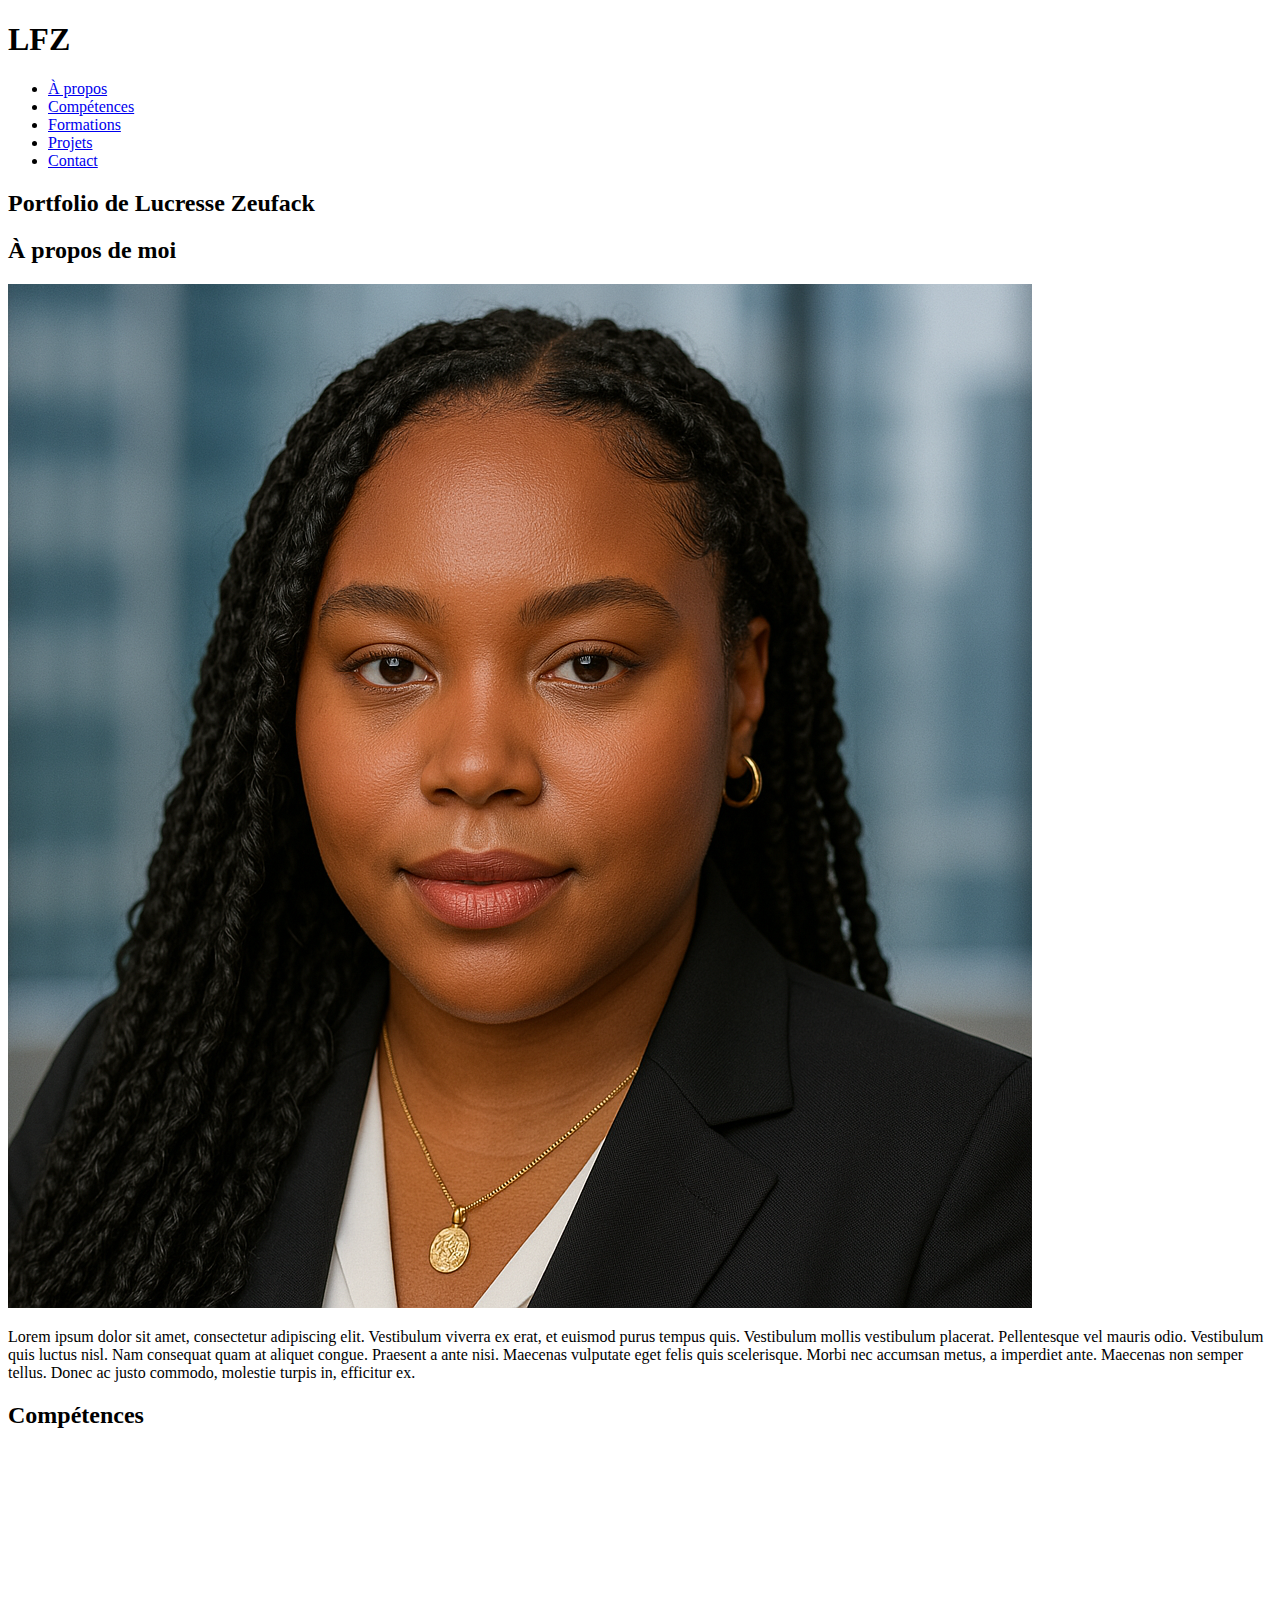
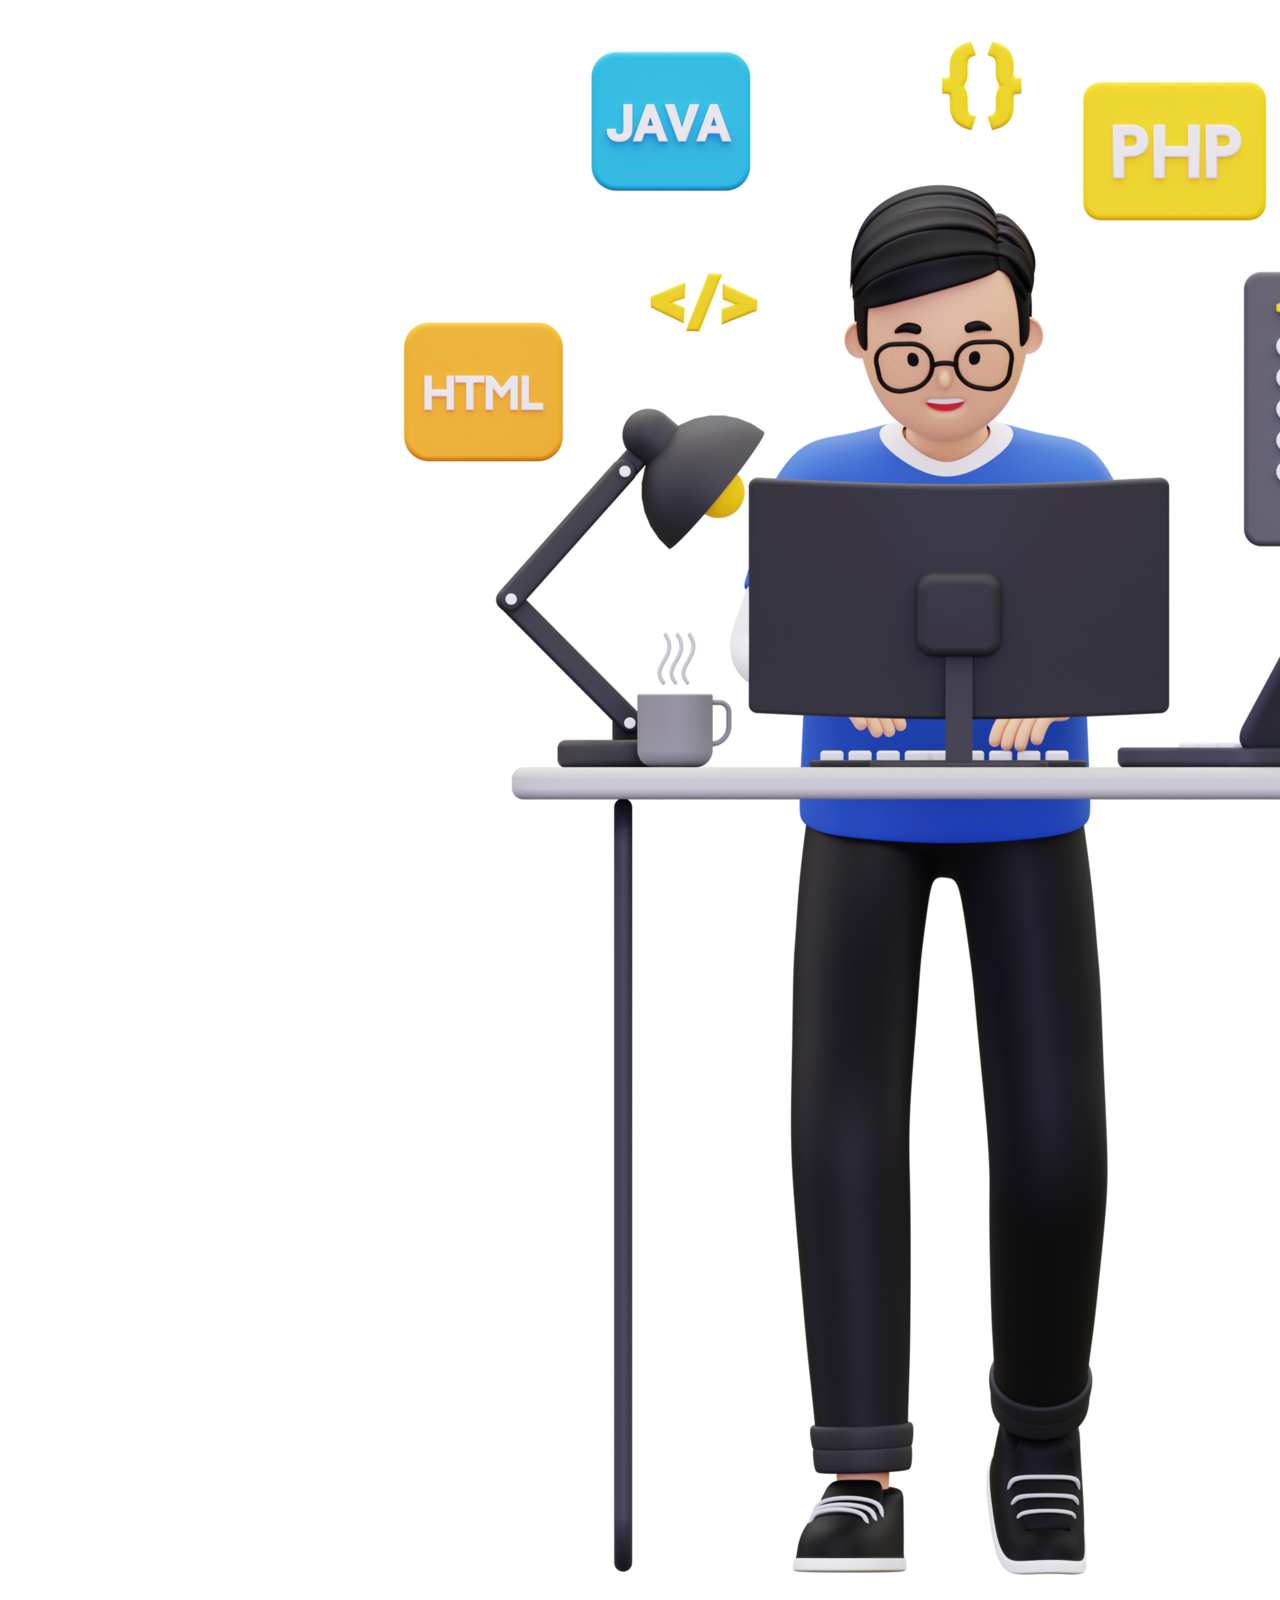
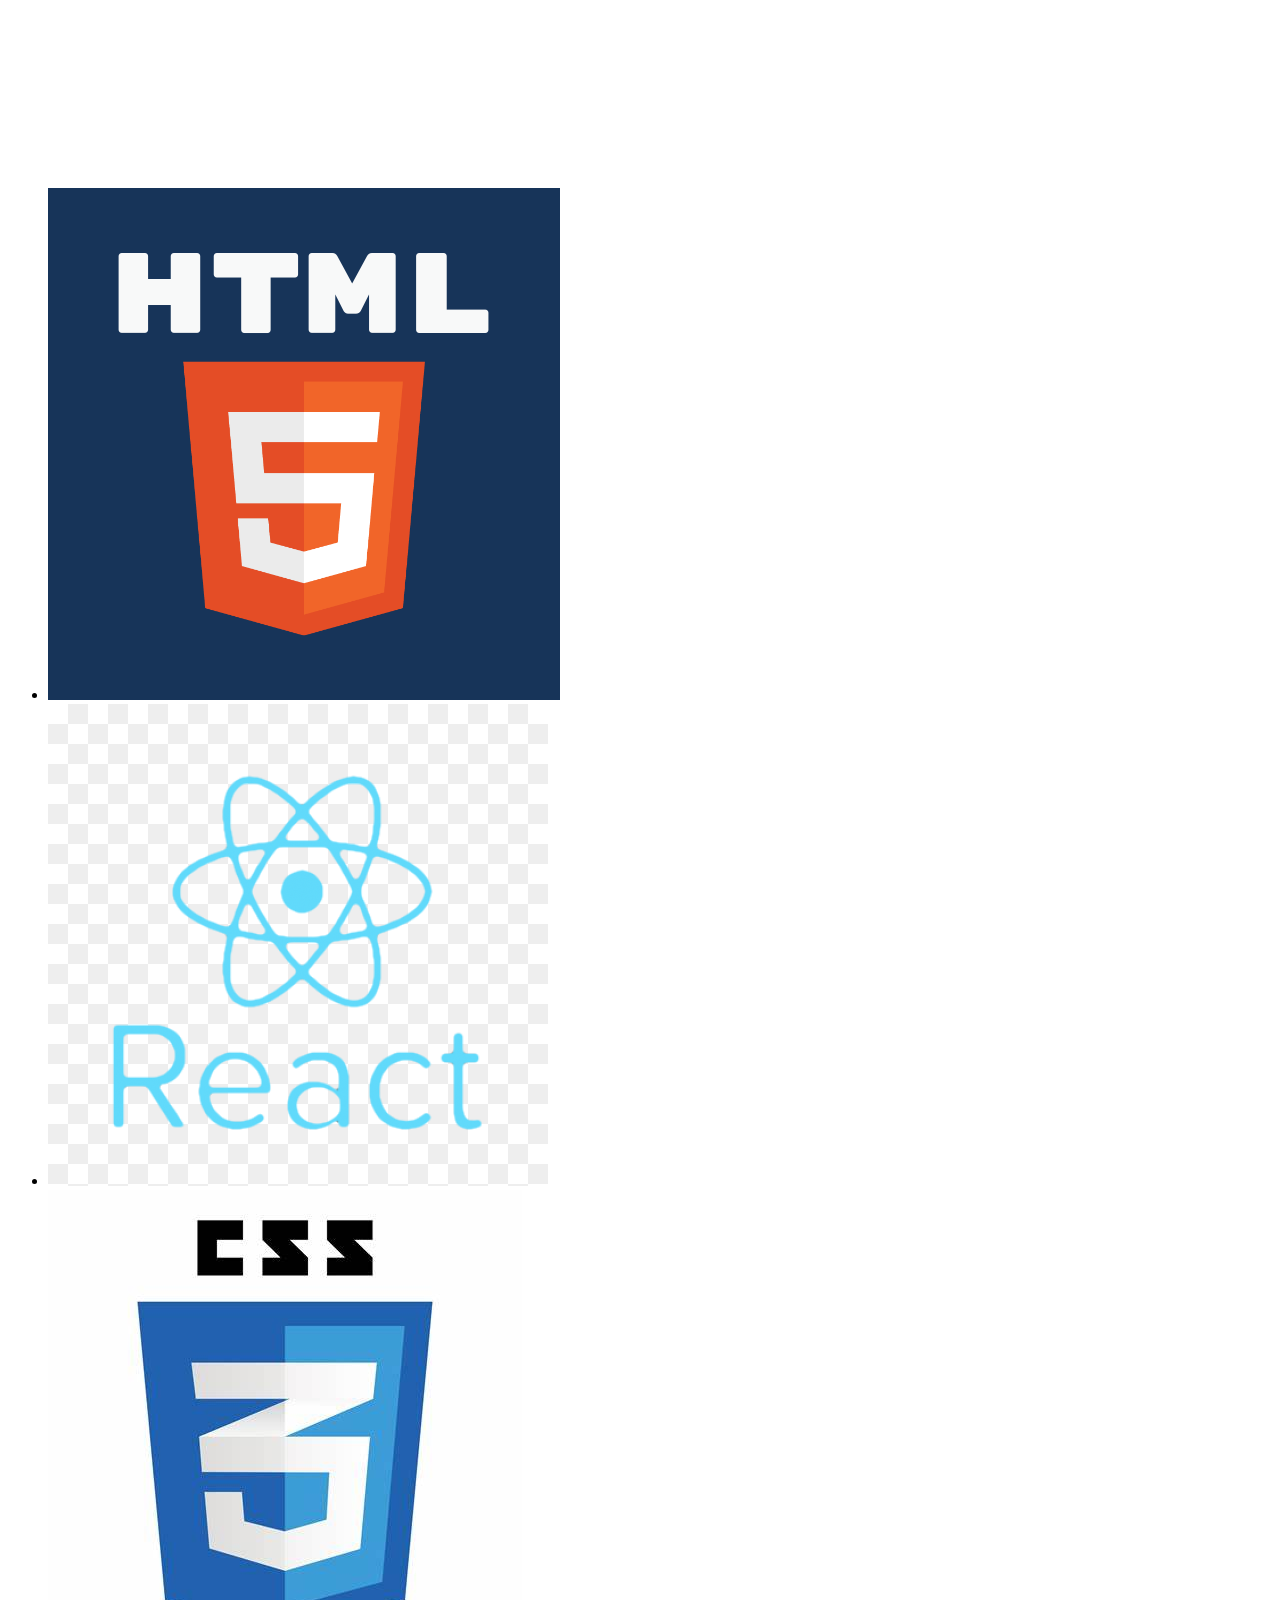
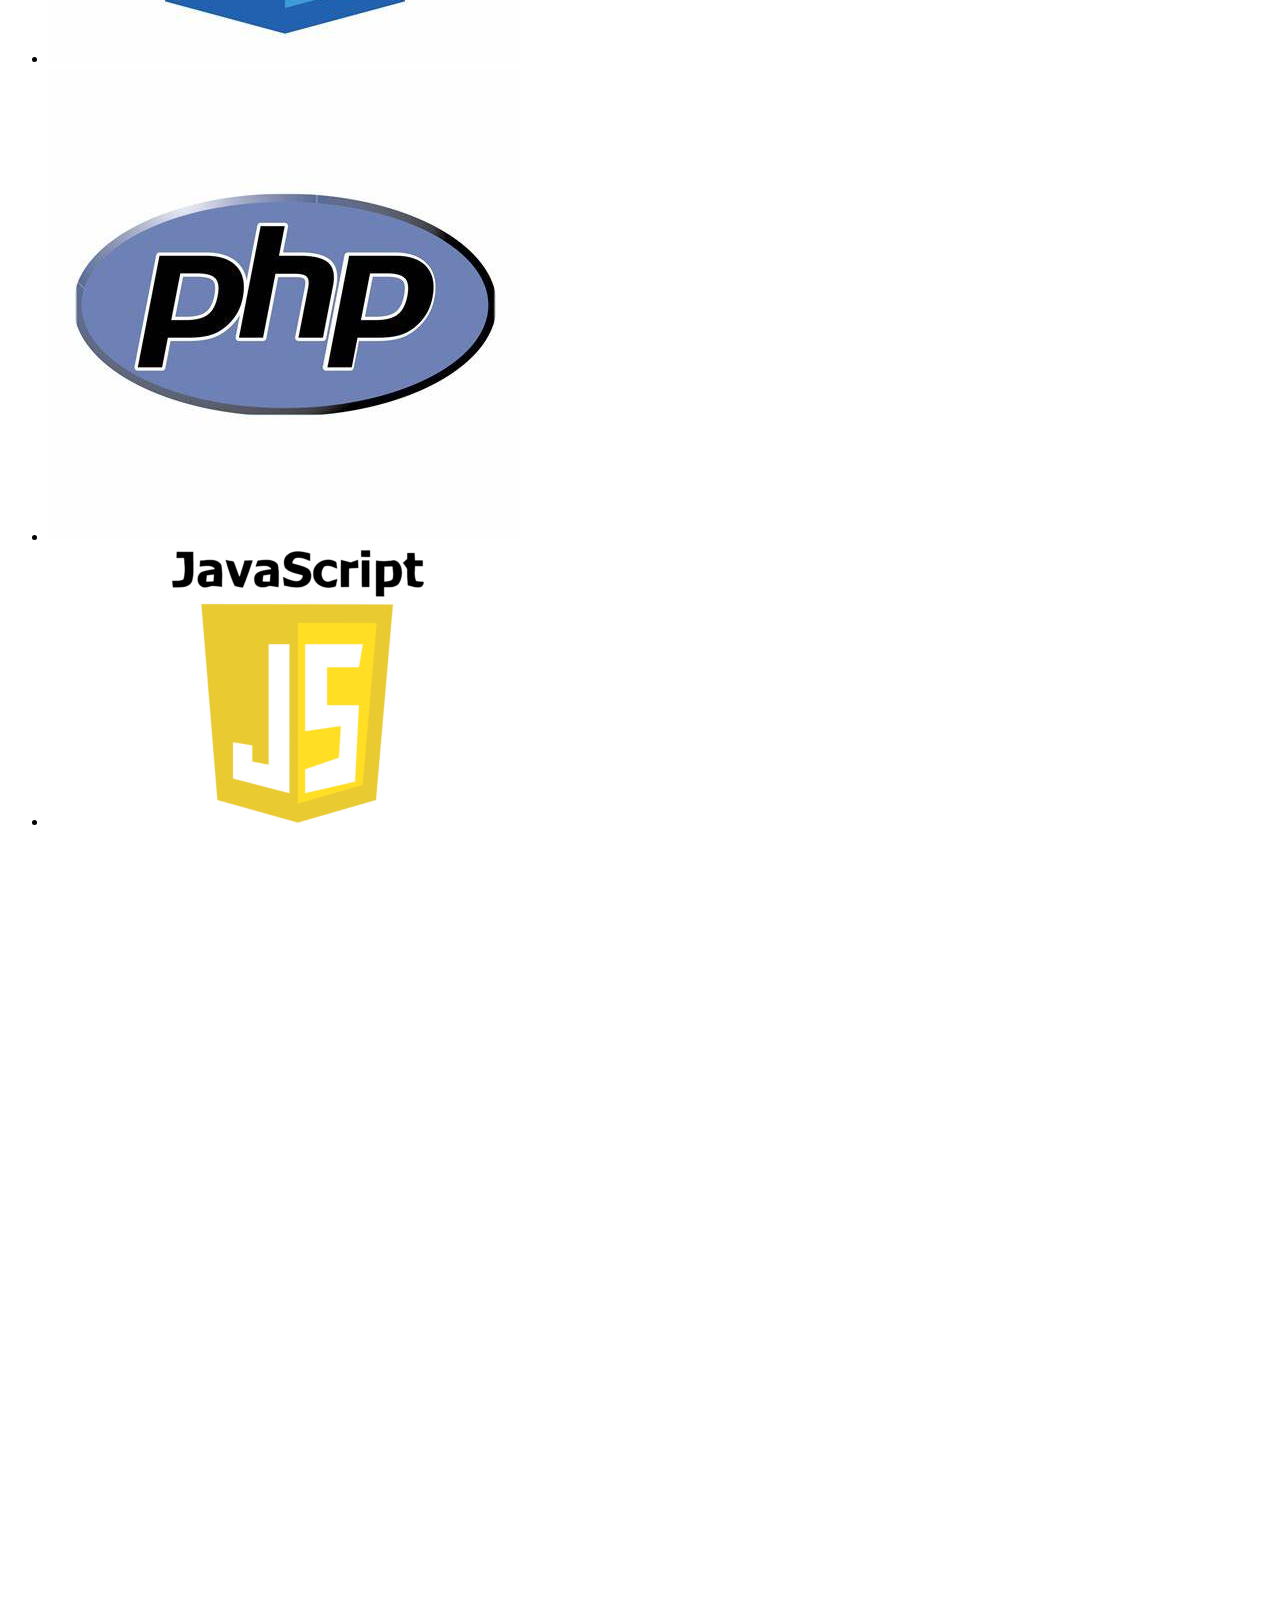
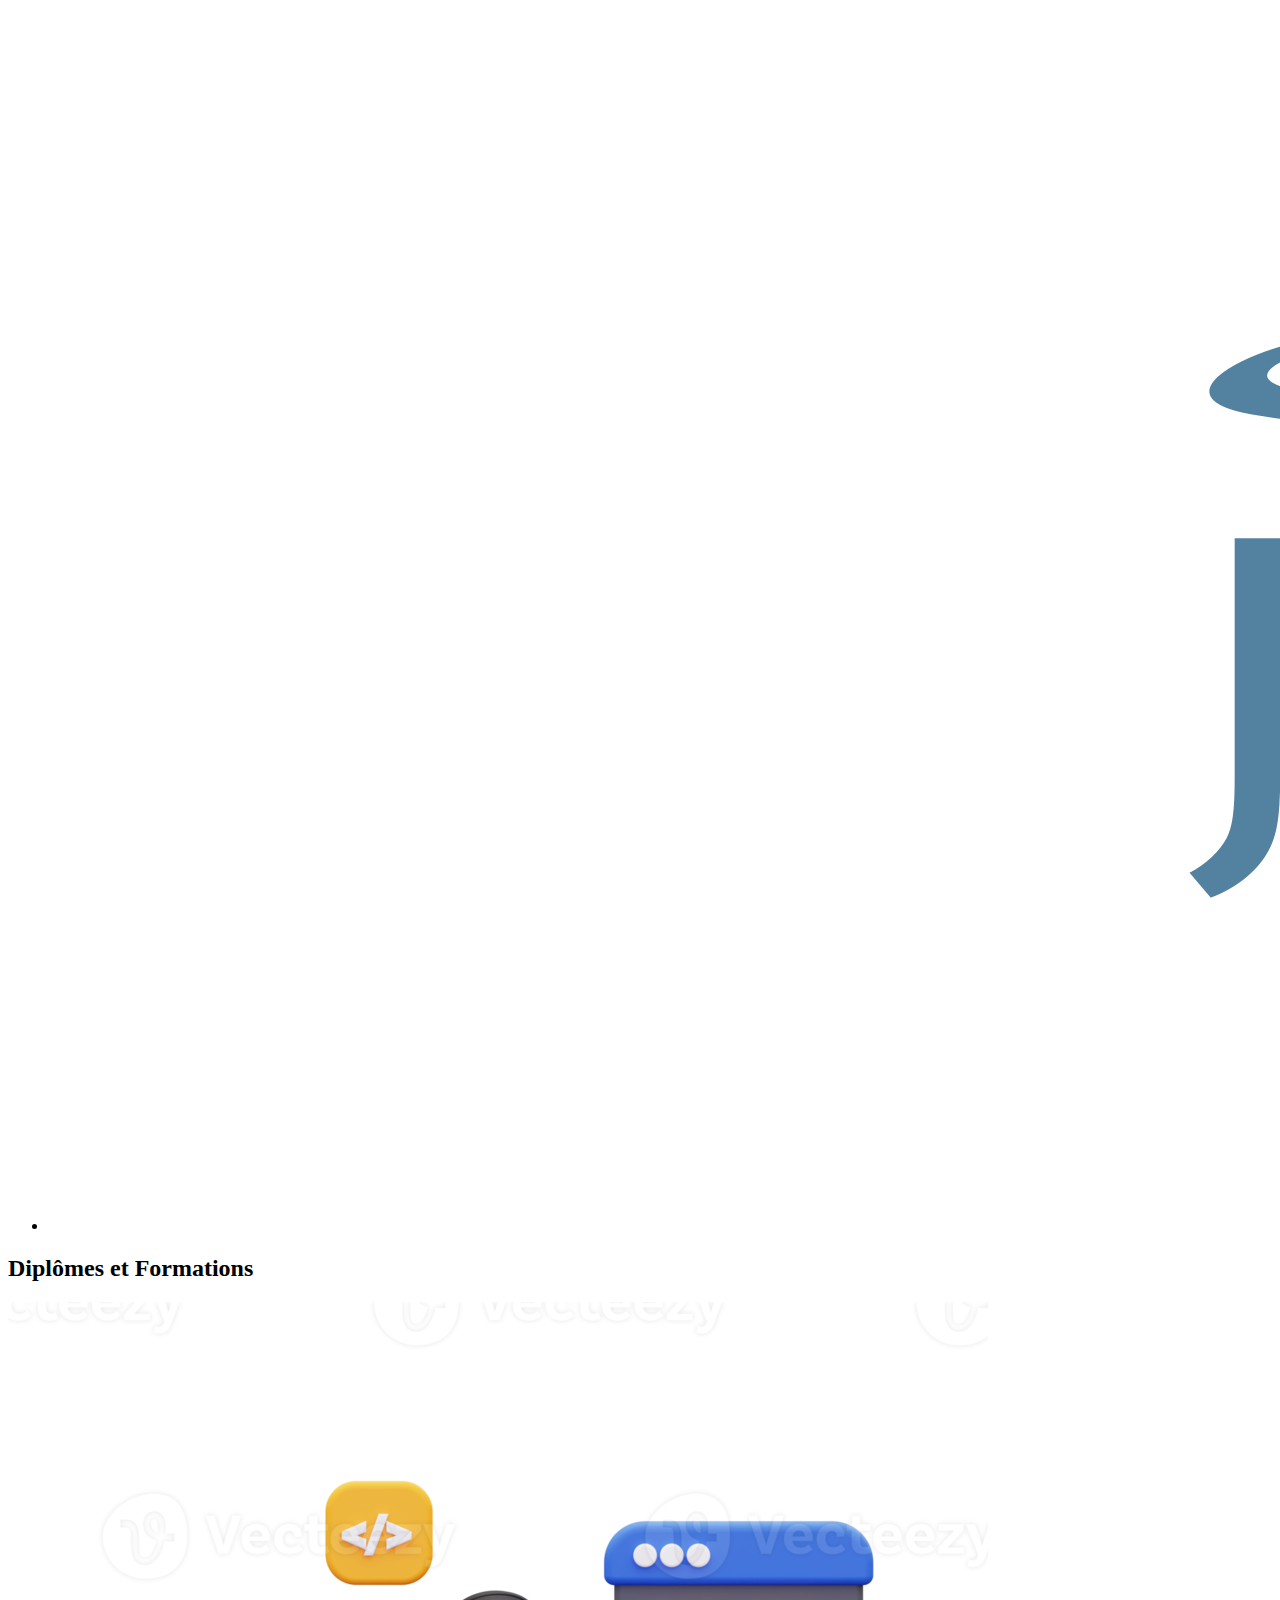
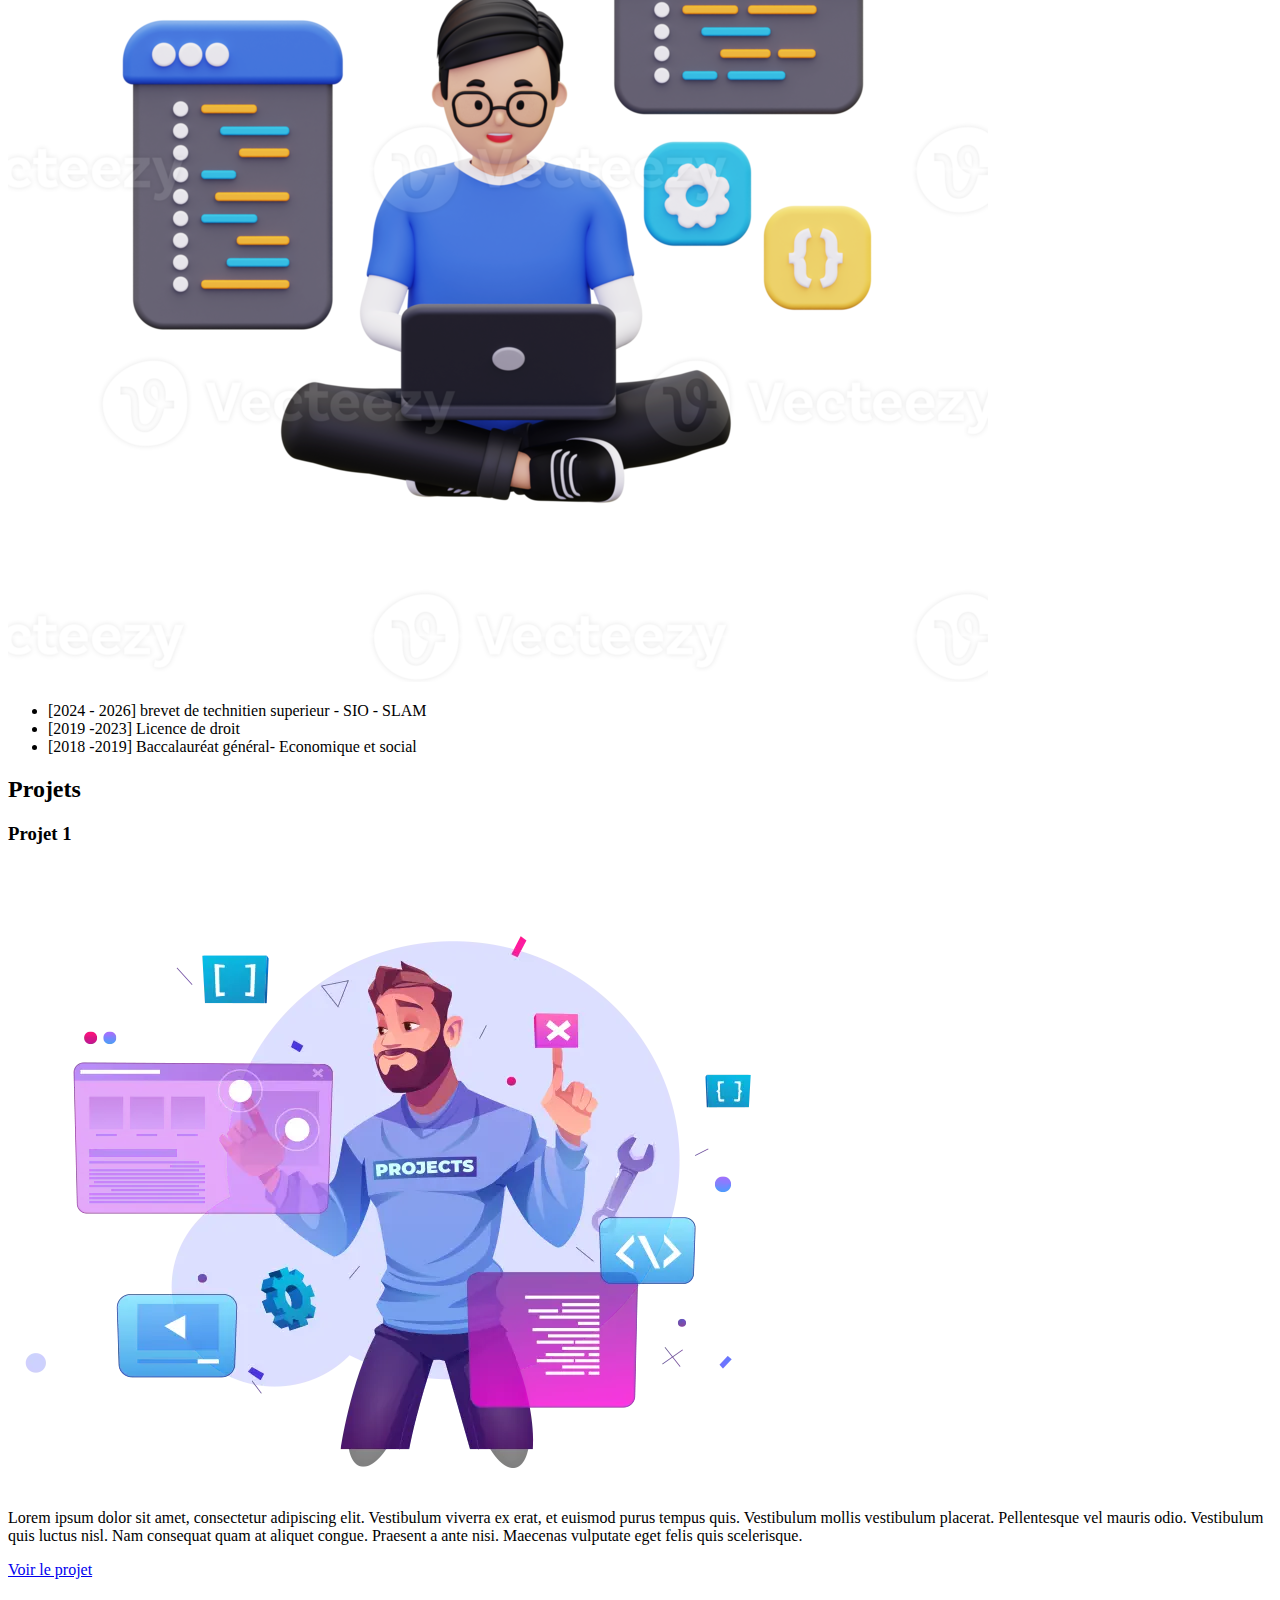
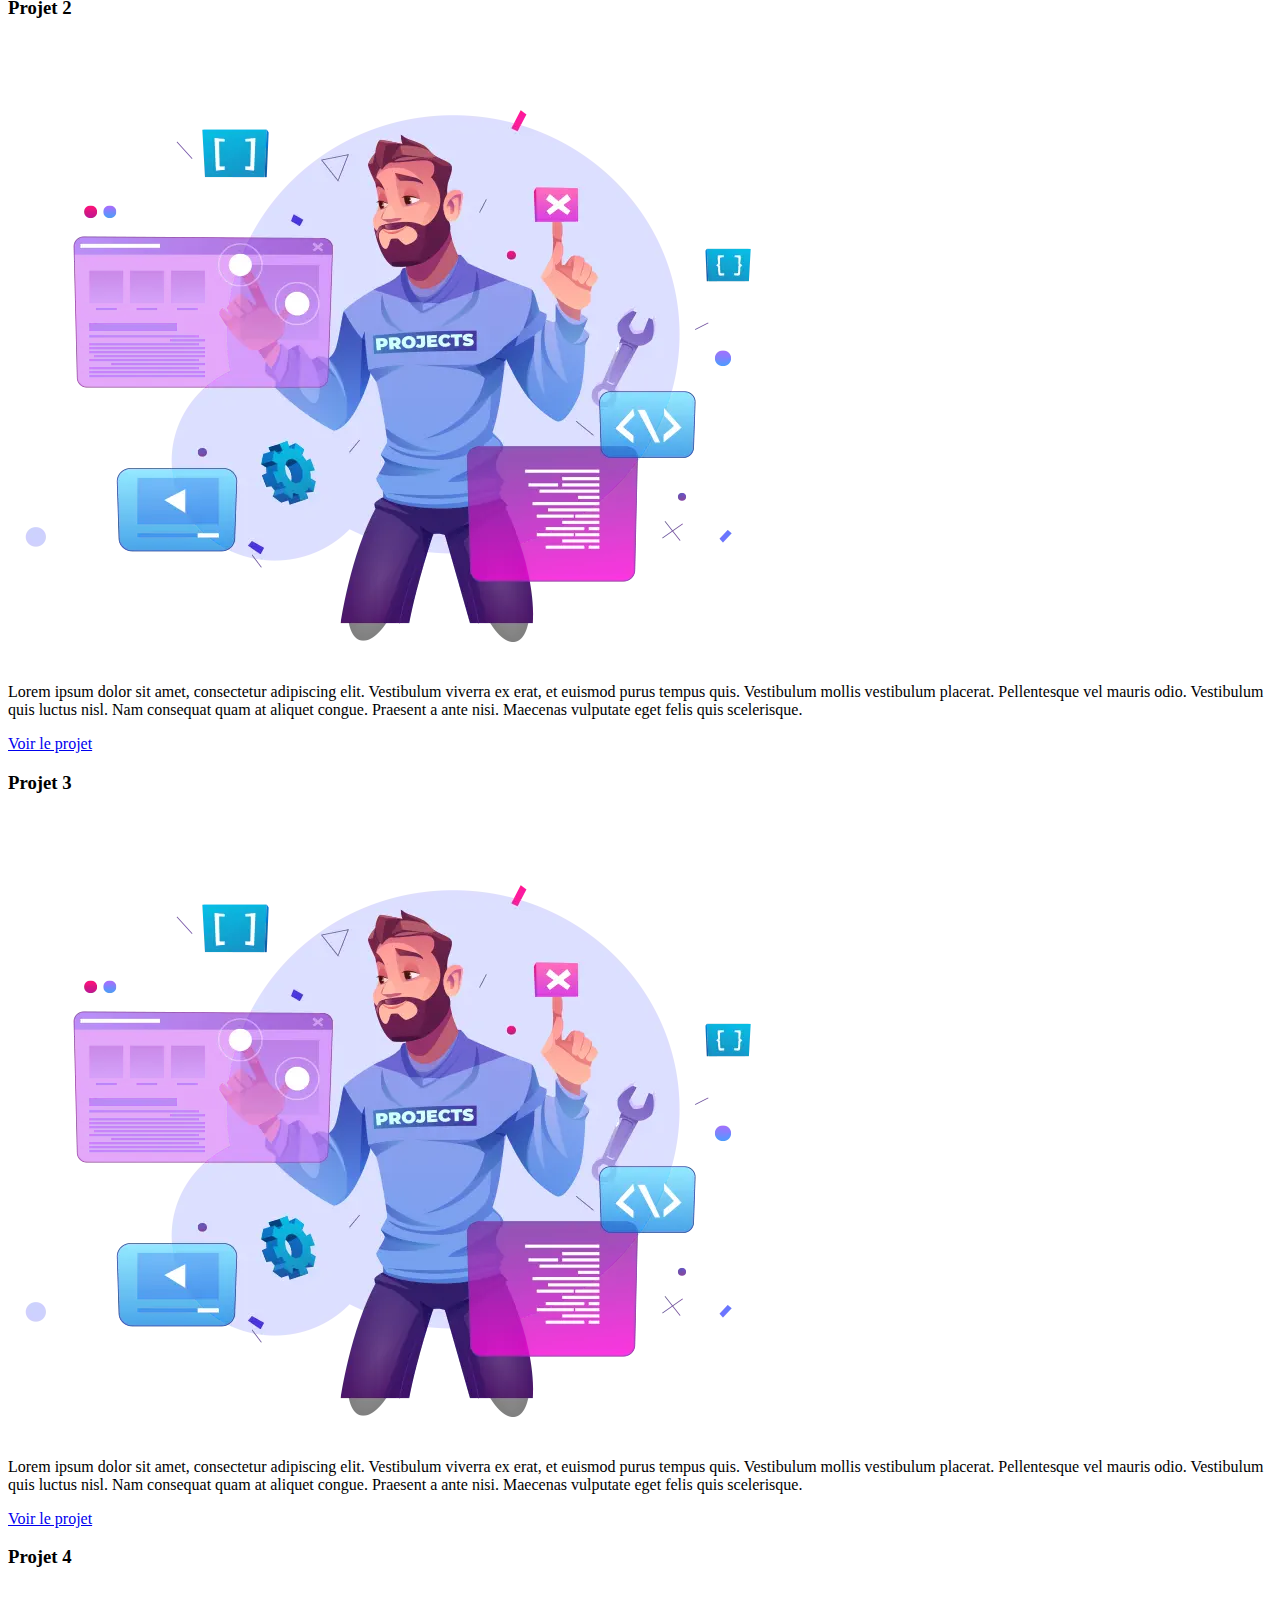
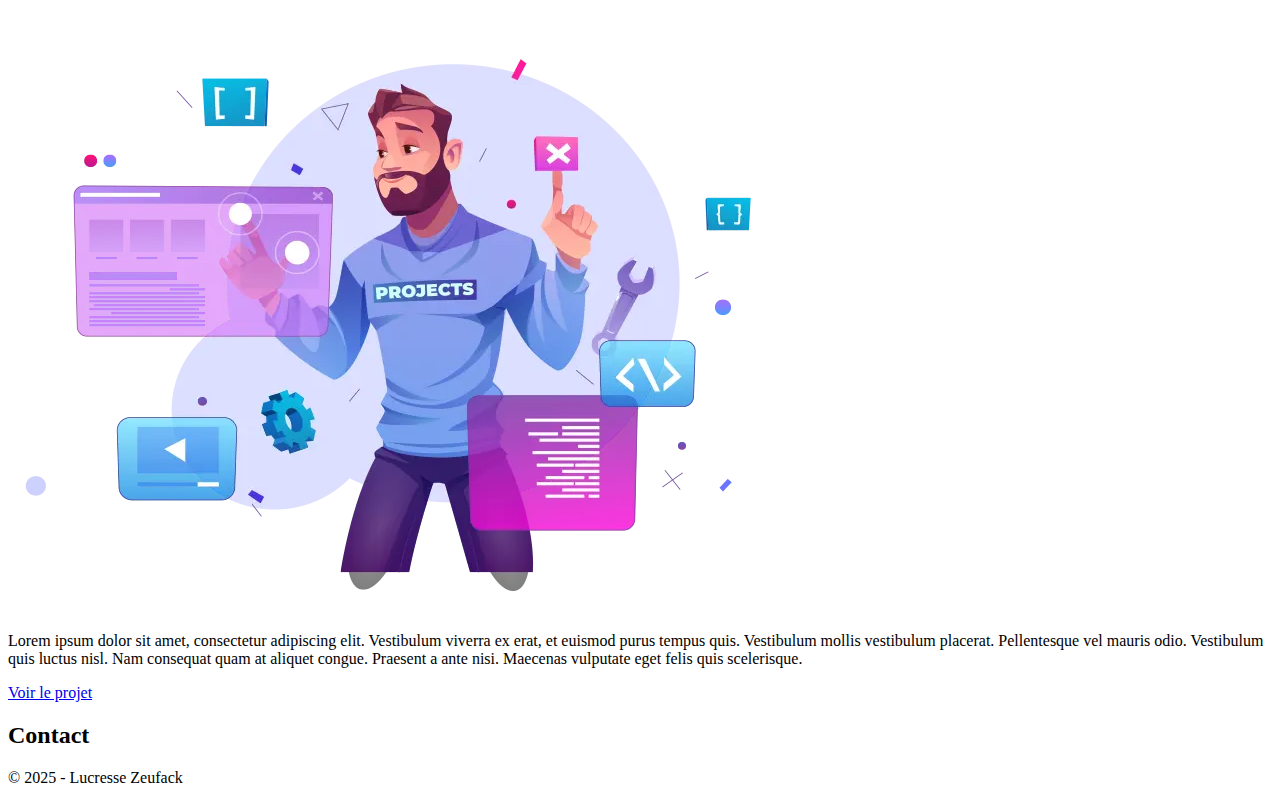
==== index.html @ 591269d7 "html" ====
<!DOCTYPE html>
<html lang="fr">
<head>
    <meta charset="UTF-8">
    <meta name="viewport" content="width=device-width, initial-scale=1.0">
    <title>portfolio LFZ</title>
    <link rel="stylesheet" href="../css/main.css">
</head>
<body>
    <header>
        <h1>LFZ</h1>
        <nav>
            <ul>
                <li><a href="#a-propos">À propos</a></li>
                <li><a href="#competences">Compétences</a></li>
                <li><a href="#formations">Formations</a></li>
                <li><a href="#projets">Projets</a></li>
                <li><a href="#contact">Contact</a></li>
            </ul>
        </nav>
        <section id="introduction">
            <h2>Portfolio de Lucresse Zeufack</h2>
        </section>
    </header>

    <main>
        <section id="a-propos" aria-labelledby="titre-a-propos">
            <h2 id="titre-a-propos">À propos de moi</h2>
            <img src="./asset/690BBDC5-85F1-4F6B-9E8A-28879486DB24.PNG" alt="header">
            <p>Lorem ipsum dolor sit amet, consectetur adipiscing elit. Vestibulum viverra ex erat, et euismod purus tempus quis. Vestibulum mollis vestibulum placerat. Pellentesque vel mauris odio. Vestibulum quis luctus nisl. Nam consequat quam at aliquet congue. Praesent a ante nisi. Maecenas vulputate eget felis quis scelerisque. Morbi nec accumsan metus, a imperdiet ante. Maecenas non semper tellus. Donec ac justo commodo, molestie turpis in, efficitur ex.</p>
        </section>

        <section id="competences" aria-labelledby="titre-competences">
            <h2 id="titre-competences">Compétences</h2>
            <img src="./asset/3d-web-developer-working-on-project-illustration-png.webp" alt="">
            <ul>
                <li><img src="./asset/unnamed.png" alt=""></li>
                <li><img src="./asset/re269re79-react-logo-react-logo-.png" alt=""></li>
                <li><img src="./asset/OIP.jpg" alt=""></li>
                <li><img src="./asset/OIPP.jpg" alt=""></li>
                <li><img src="./asset/JavaScript-Symbol-500x281.png" alt=""></li>
                <li><img src="./asset/Java_(programming_language)-Logo.wine.png" alt=""></li>


            </ul>
        </section>

        <section id="formations" aria-labelledby="titre-formations">
            <h2 id="titre-formations">Diplômes et Formations</h2>
            <img src="./asset/3d-website-developer-working-on-laptop-illustration-png.webp" alt="">
            <ul>
                <li><time datetime="2026-08-01">[2024 - 2026]</time> brevet de technitien superieur - SIO - SLAM</li>
                <li><time datetime="2023-08-01">[2019 -2023]</time> Licence de droit</li>
                <li><time datetime="2019-08-01">[2018 -2019]</time> Baccalauréat général- Economique et social</li>
                </ul>
        </section>

        <section id="projets" aria-labelledby="titre-projets">
            <h2 id="titre-projets">Projets</h2>
            <article>
                <h3>Projet 1</h3>
                <img src="./asset/avonet-blog-image-1.webp" alt="">
                <p>Lorem ipsum dolor sit amet, consectetur adipiscing elit. Vestibulum viverra ex erat, et euismod purus tempus quis. Vestibulum mollis vestibulum placerat. Pellentesque vel mauris odio. Vestibulum quis luctus nisl. Nam consequat quam at aliquet congue. Praesent a ante nisi. Maecenas vulputate eget felis quis scelerisque.</p>
                <a href="#lien-vers-le-projet" target="_blank">Voir le projet</a>
            </article>
            <article>
                <h3>Projet 2</h3>
                <img src="./asset/avonet-blog-image-1.webp" alt="">
                <p>Lorem ipsum dolor sit amet, consectetur adipiscing elit. Vestibulum viverra ex erat, et euismod purus tempus quis. Vestibulum mollis vestibulum placerat. Pellentesque vel mauris odio. Vestibulum quis luctus nisl. Nam consequat quam at aliquet congue. Praesent a ante nisi. Maecenas vulputate eget felis quis scelerisque.</p>
                <a href="#lien-vers-le-projet" target="_blank">Voir le projet</a>
            </article>
            <article>
                <h3>Projet 3</h3>
                <img src="./asset/avonet-blog-image-1.webp" alt="">
                <p>Lorem ipsum dolor sit amet, consectetur adipiscing elit. Vestibulum viverra ex erat, et euismod purus tempus quis. Vestibulum mollis vestibulum placerat. Pellentesque vel mauris odio. Vestibulum quis luctus nisl. Nam consequat quam at aliquet congue. Praesent a ante nisi. Maecenas vulputate eget felis quis scelerisque.</p>
                <a href="#lien-vers-le-projet" target="_blank">Voir le projet</a>
            </article>
            <article>
                <h3>Projet 4</h3>
                <img src="./asset/avonet-blog-image-1.webp" alt="">
                <p>Lorem ipsum dolor sit amet, consectetur adipiscing elit. Vestibulum viverra ex erat, et euismod purus tempus quis. Vestibulum mollis vestibulum placerat. Pellentesque vel mauris odio. Vestibulum quis luctus nisl. Nam consequat quam at aliquet congue. Praesent a ante nisi. Maecenas vulputate eget felis quis scelerisque.</p>
                <a href="#lien-vers-le-projet" target="_blank">Voir le projet</a>
            </article>

        </section>
    </main>

    <footer>
        <div id="contact" role="region" aria-labelledby="titre-contact">
            <h2 id="titre-contact">Contact</h2>
            
        </div>
        <p>&copy; 2025 - Lucresse Zeufack</p>
    </footer>
</body>
</html>
---- css/main.css ----
@import url(./reset.css);

/*
theme

#F9F0E3
#1E1E1E
#000000
#EB8585
#CF2E2E


*/

:root{

    --bgcolor: #f9f0e3;
    --clor-text:#1E1E1E;
    --color-title: #000000;
    --bgcolor-footer: #cf2e2e;
    --bgcolor-buttun : #EB8585;
}
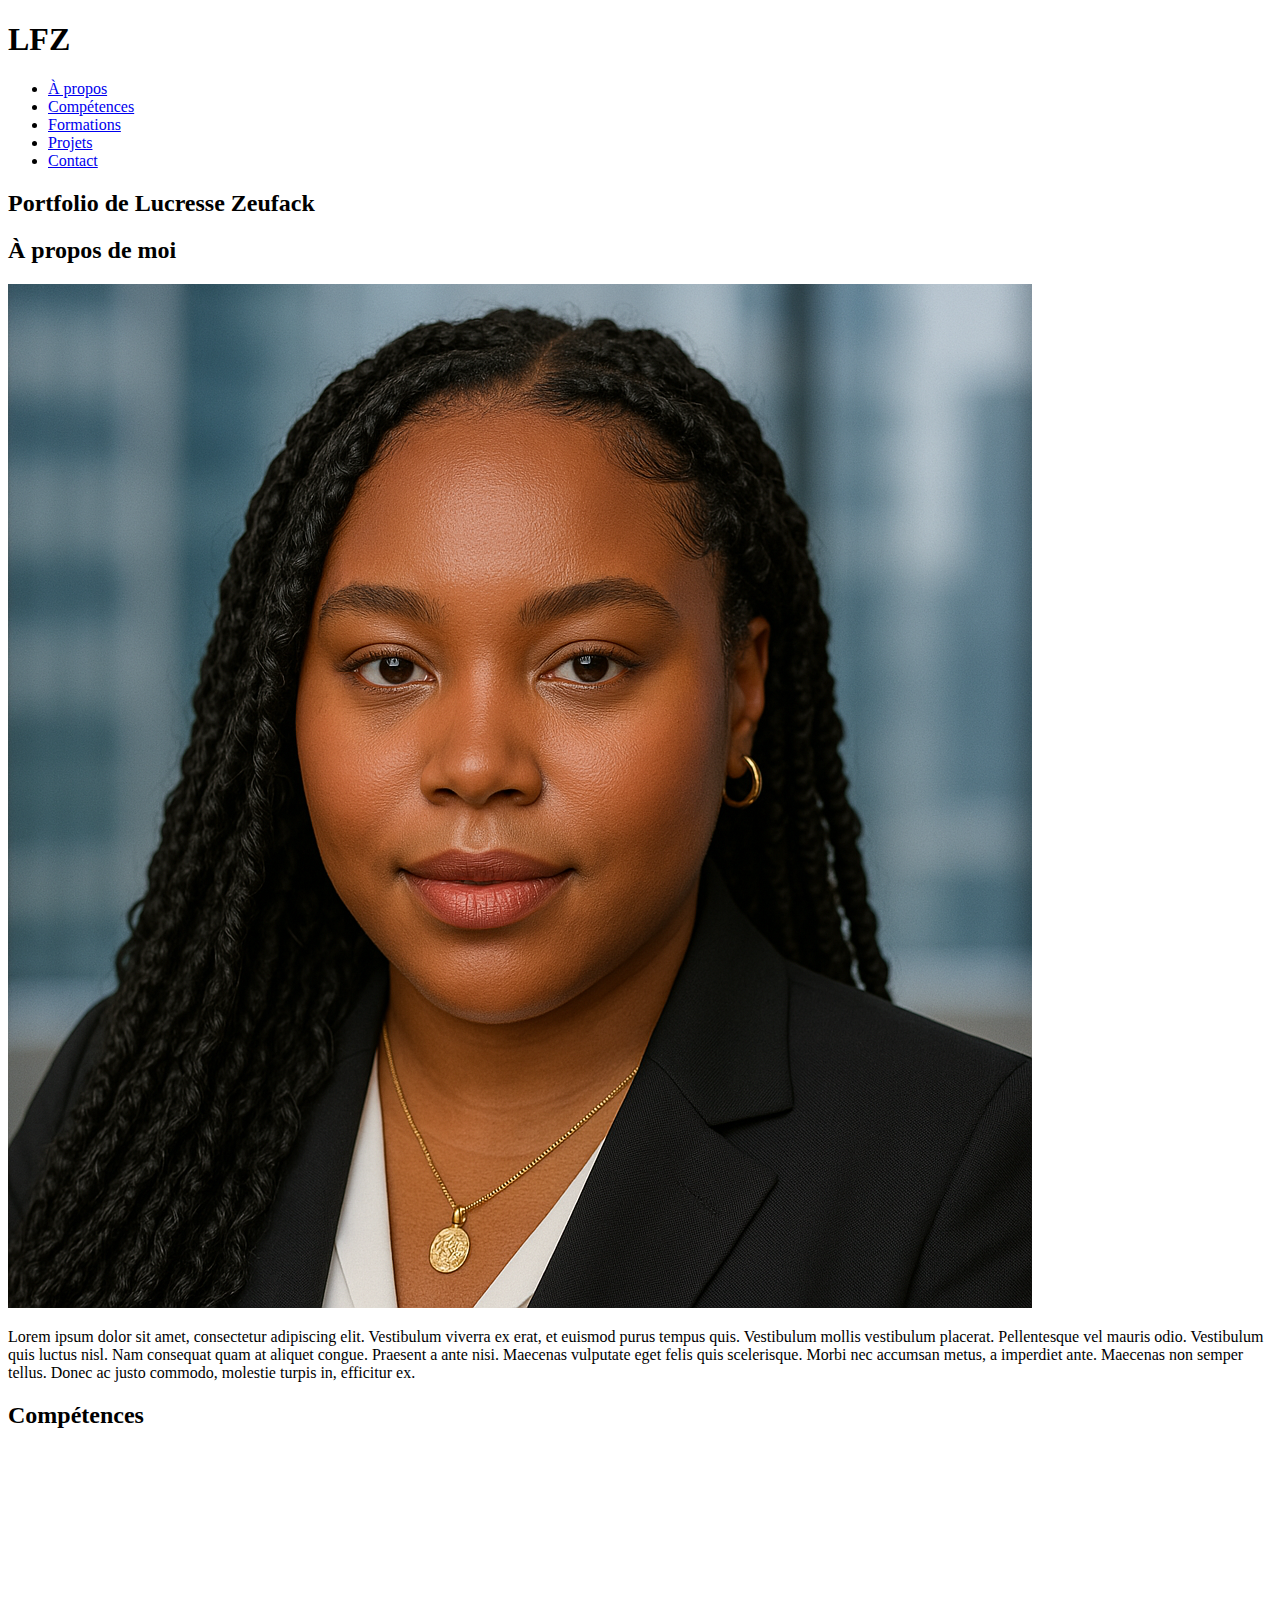
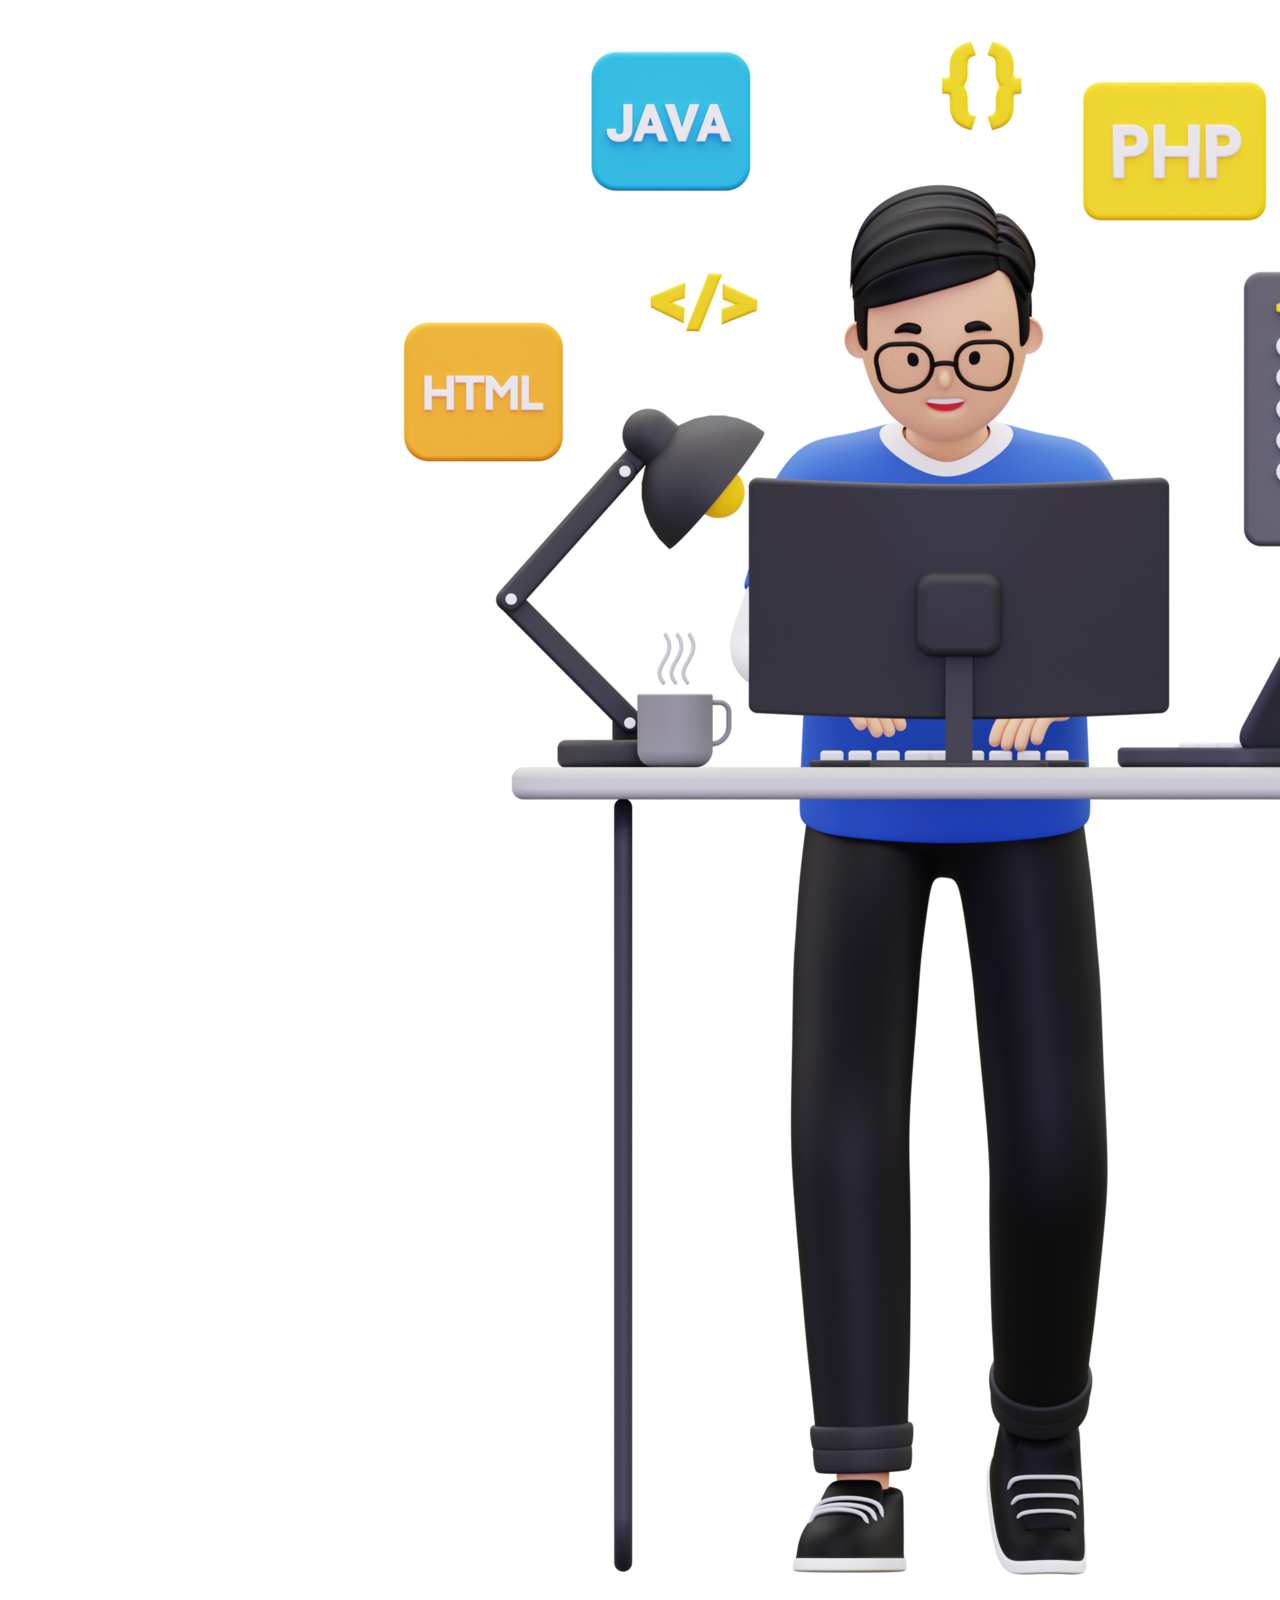
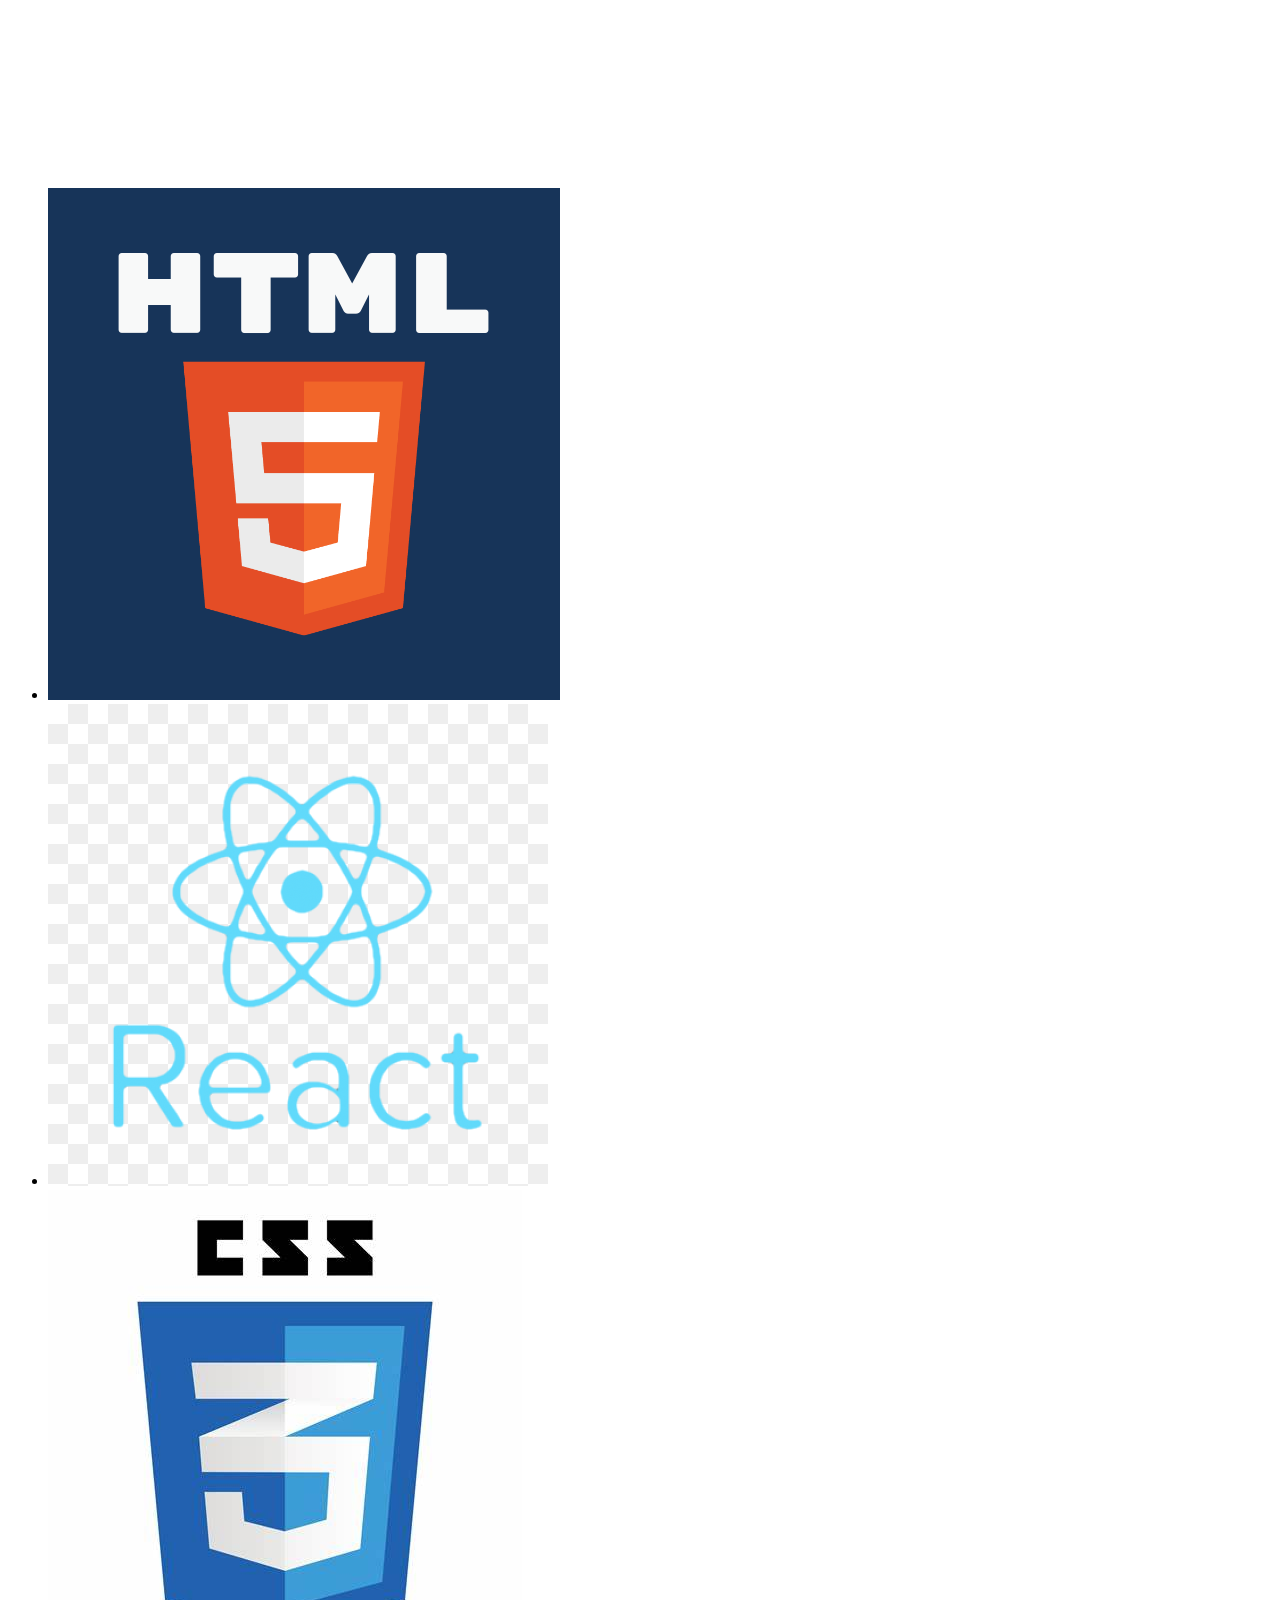
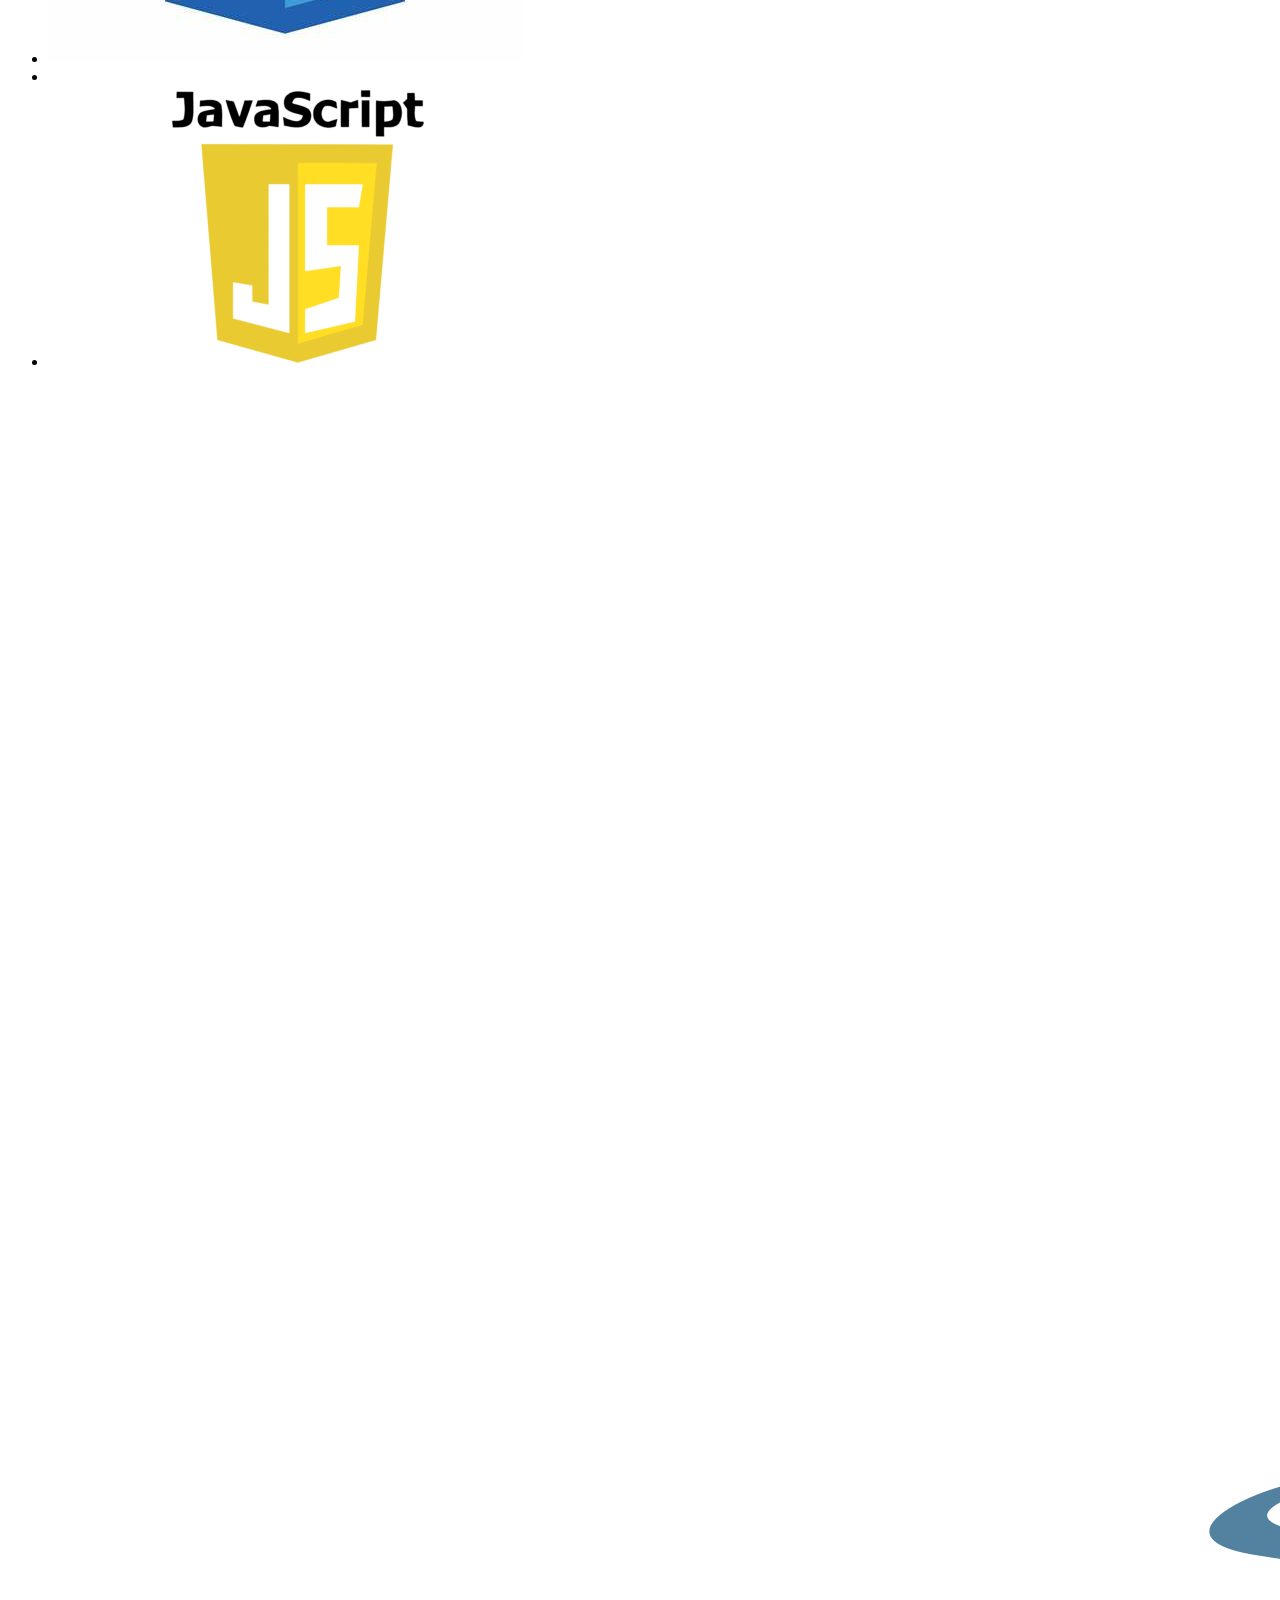
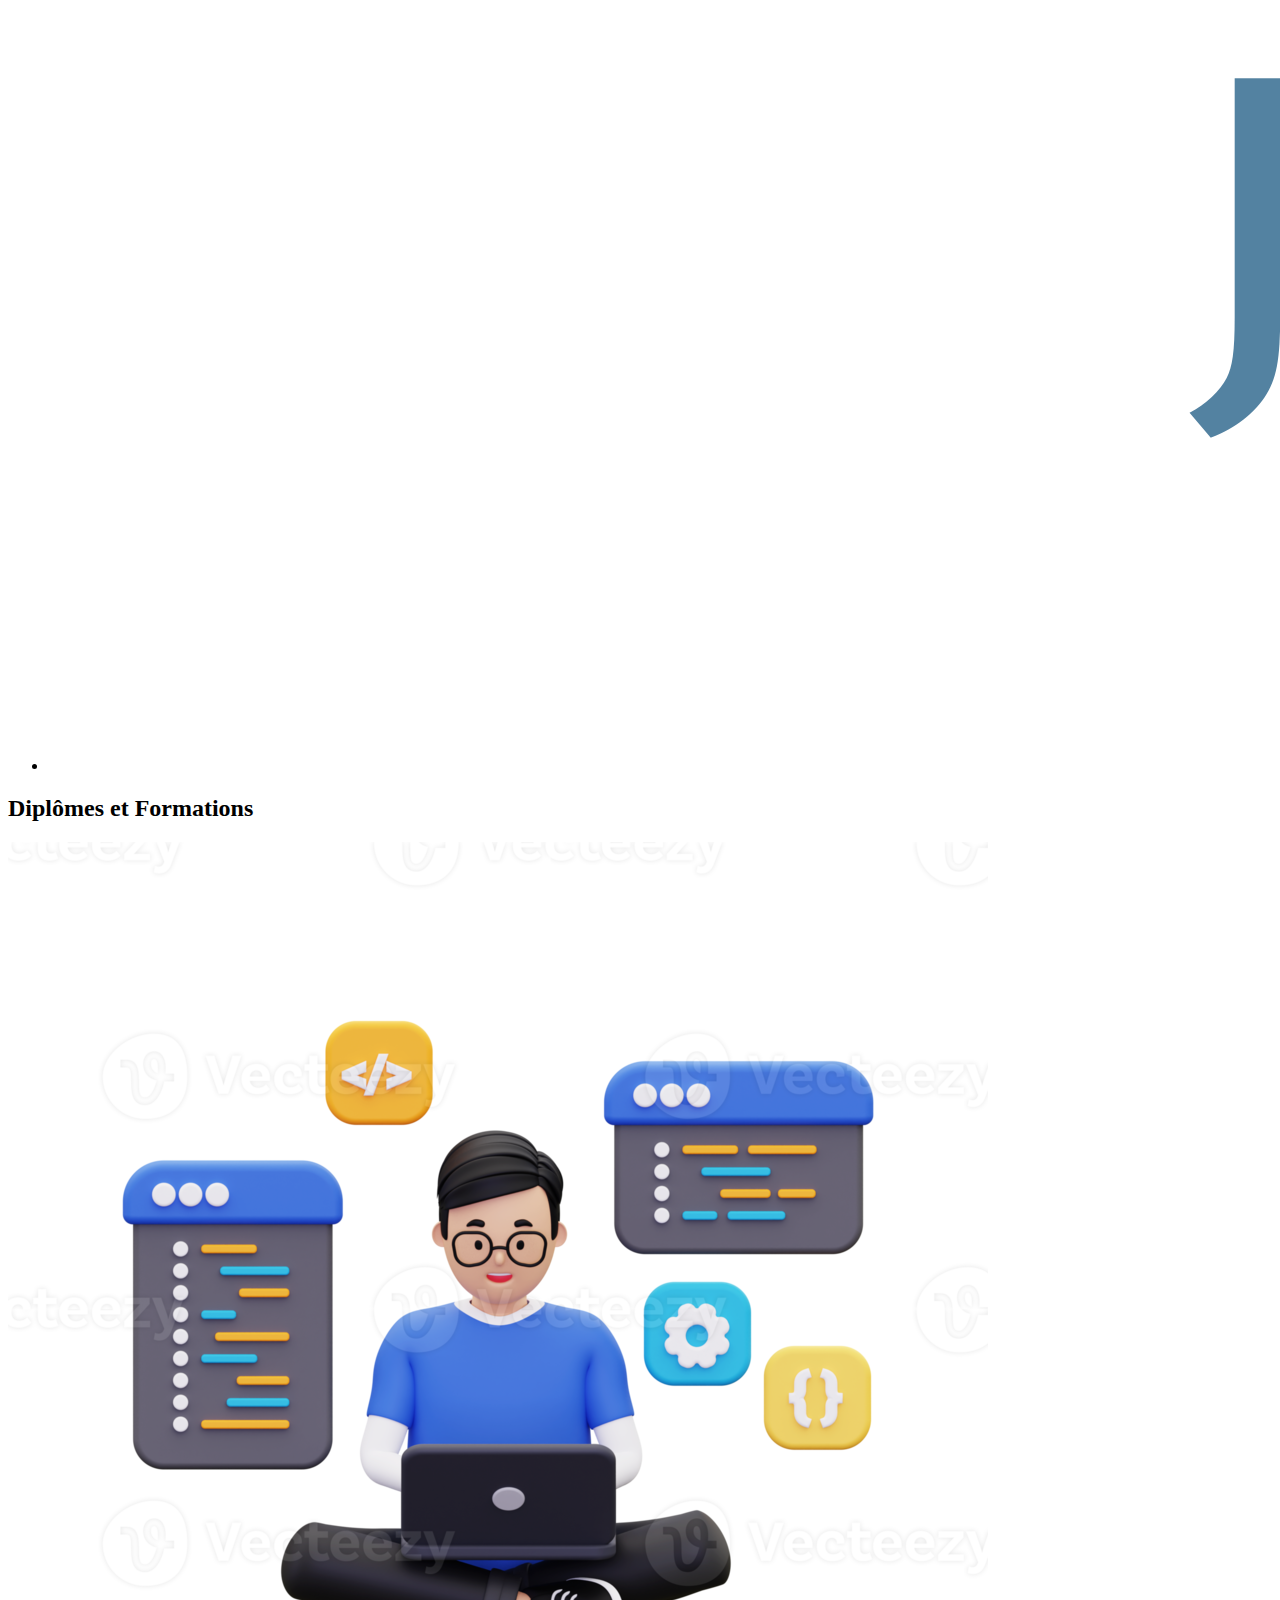
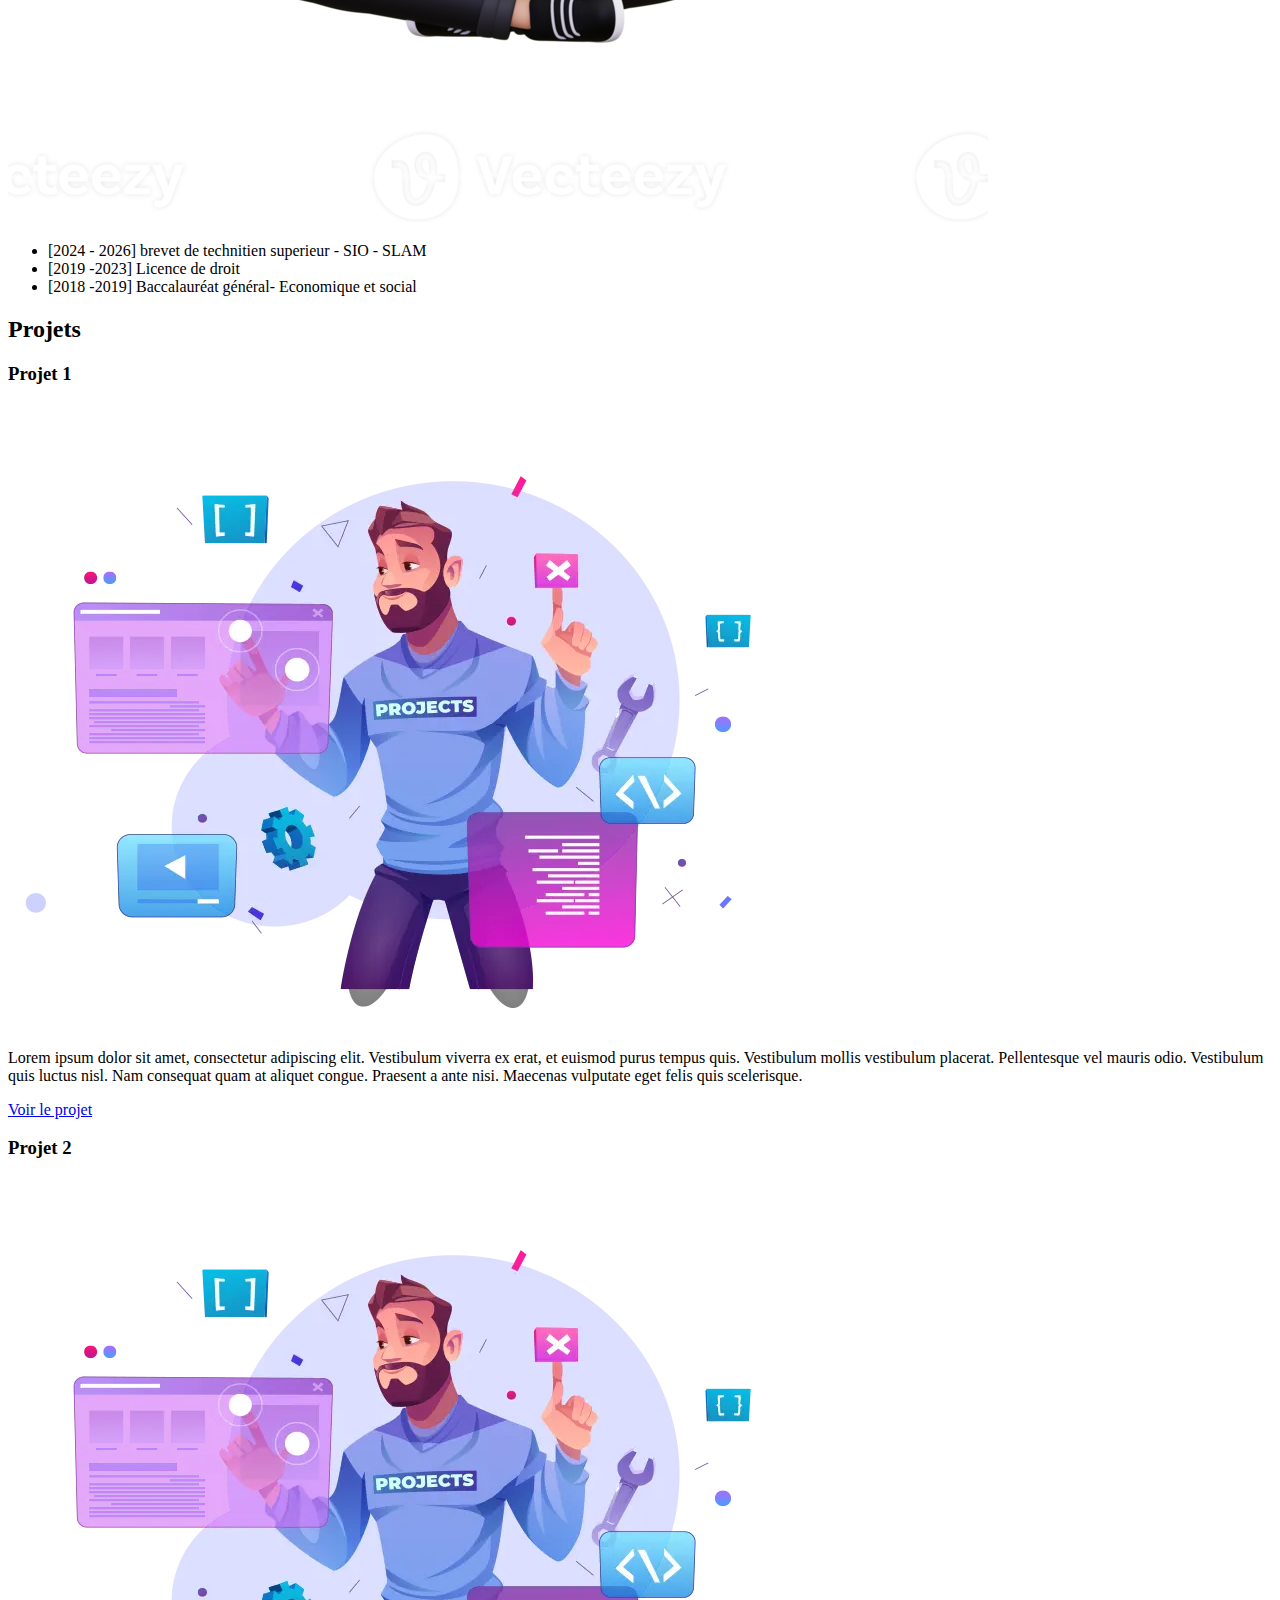
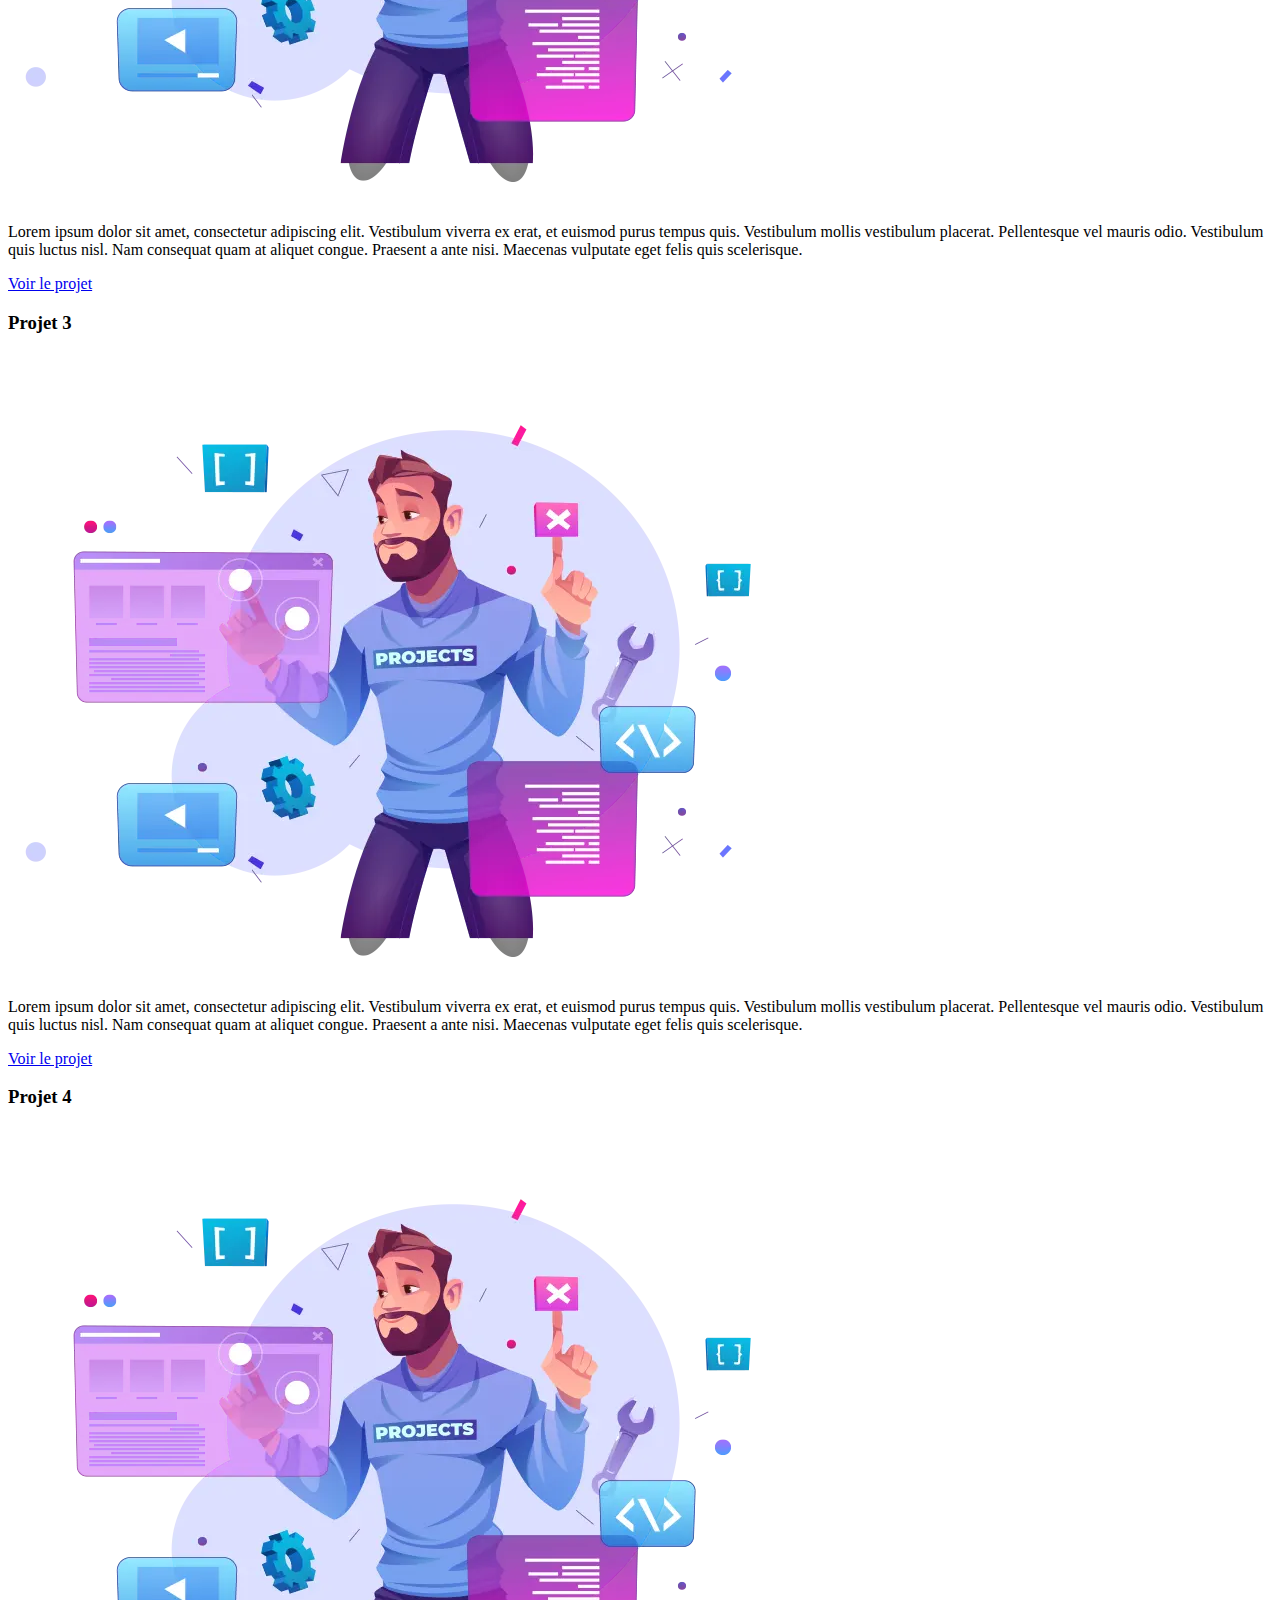
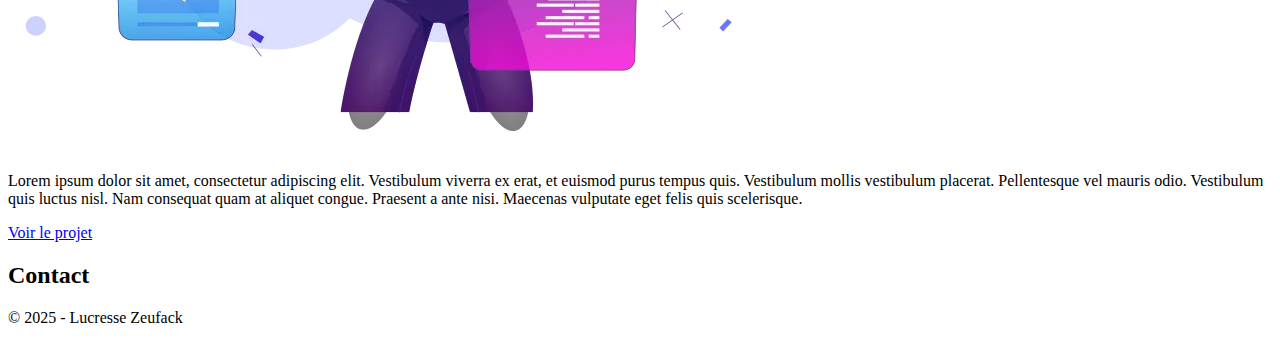
==== commit 5baf2fc8: "html" ====
--- a/index.html
+++ b/index.html
@@ -37,7 +37,7 @@
                 <li><img src="./asset/unnamed.png" alt=""></li>
                 <li><img src="./asset/re269re79-react-logo-react-logo-.png" alt=""></li>
                 <li><img src="./asset/OIP.jpg" alt=""></li>
-                <li><img src="./asset/OIPP.jpg" alt=""></li>
+                <li><img src="" alt=""></li>
                 <li><img src="./asset/JavaScript-Symbol-500x281.png" alt=""></li>
                 <li><img src="./asset/Java_(programming_language)-Logo.wine.png" alt=""></li>
 
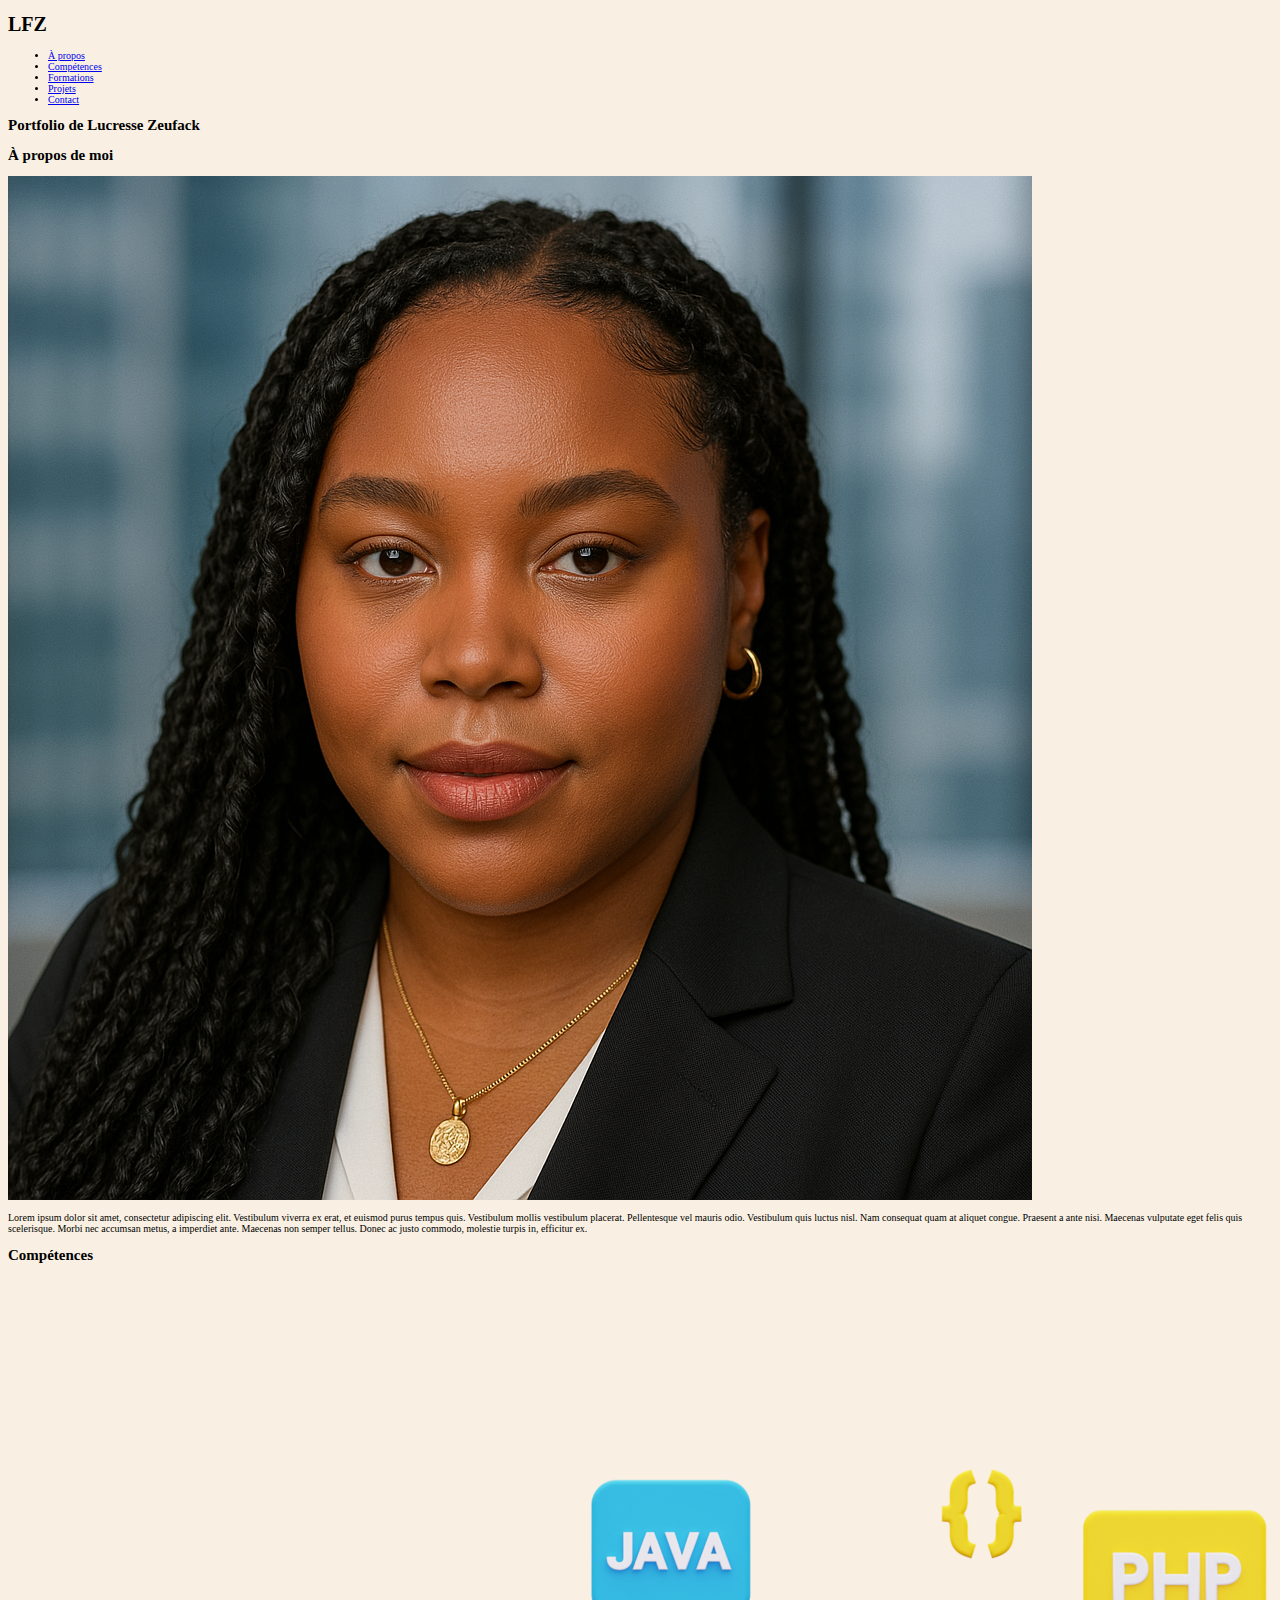
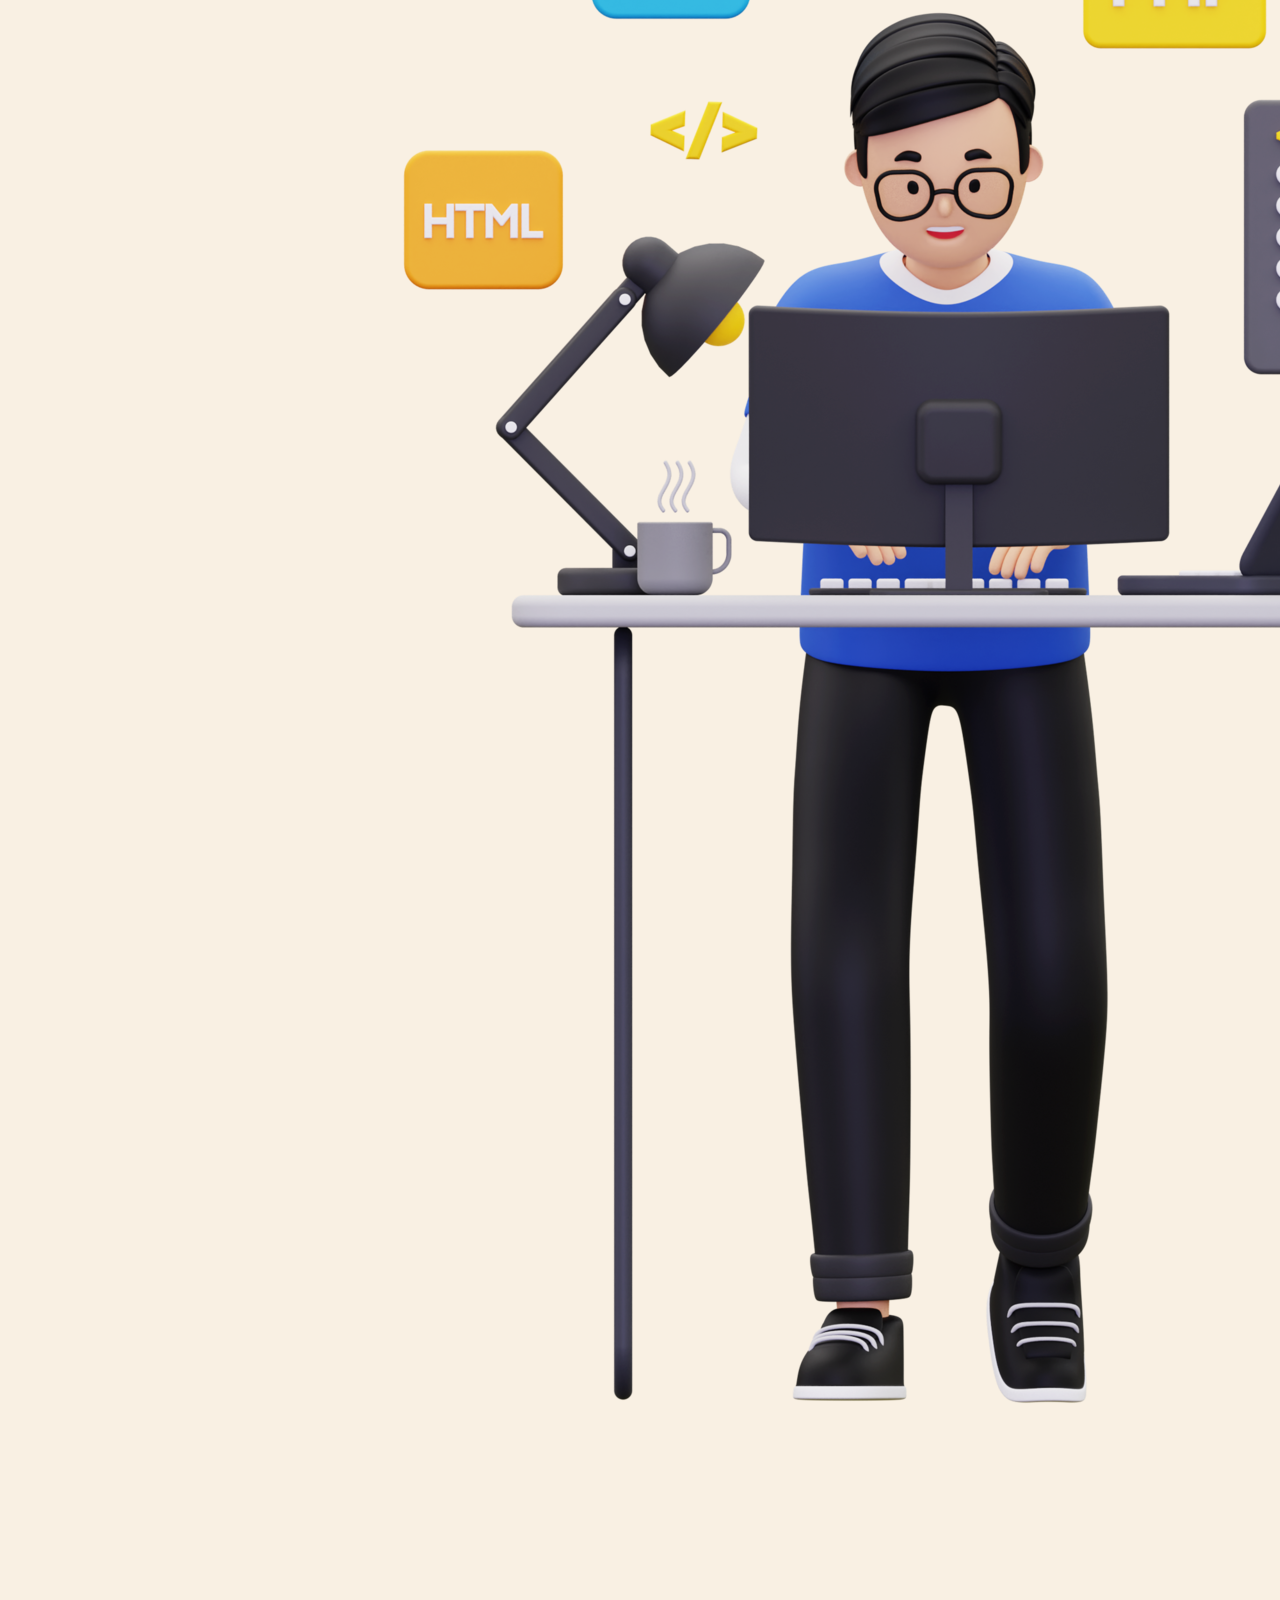
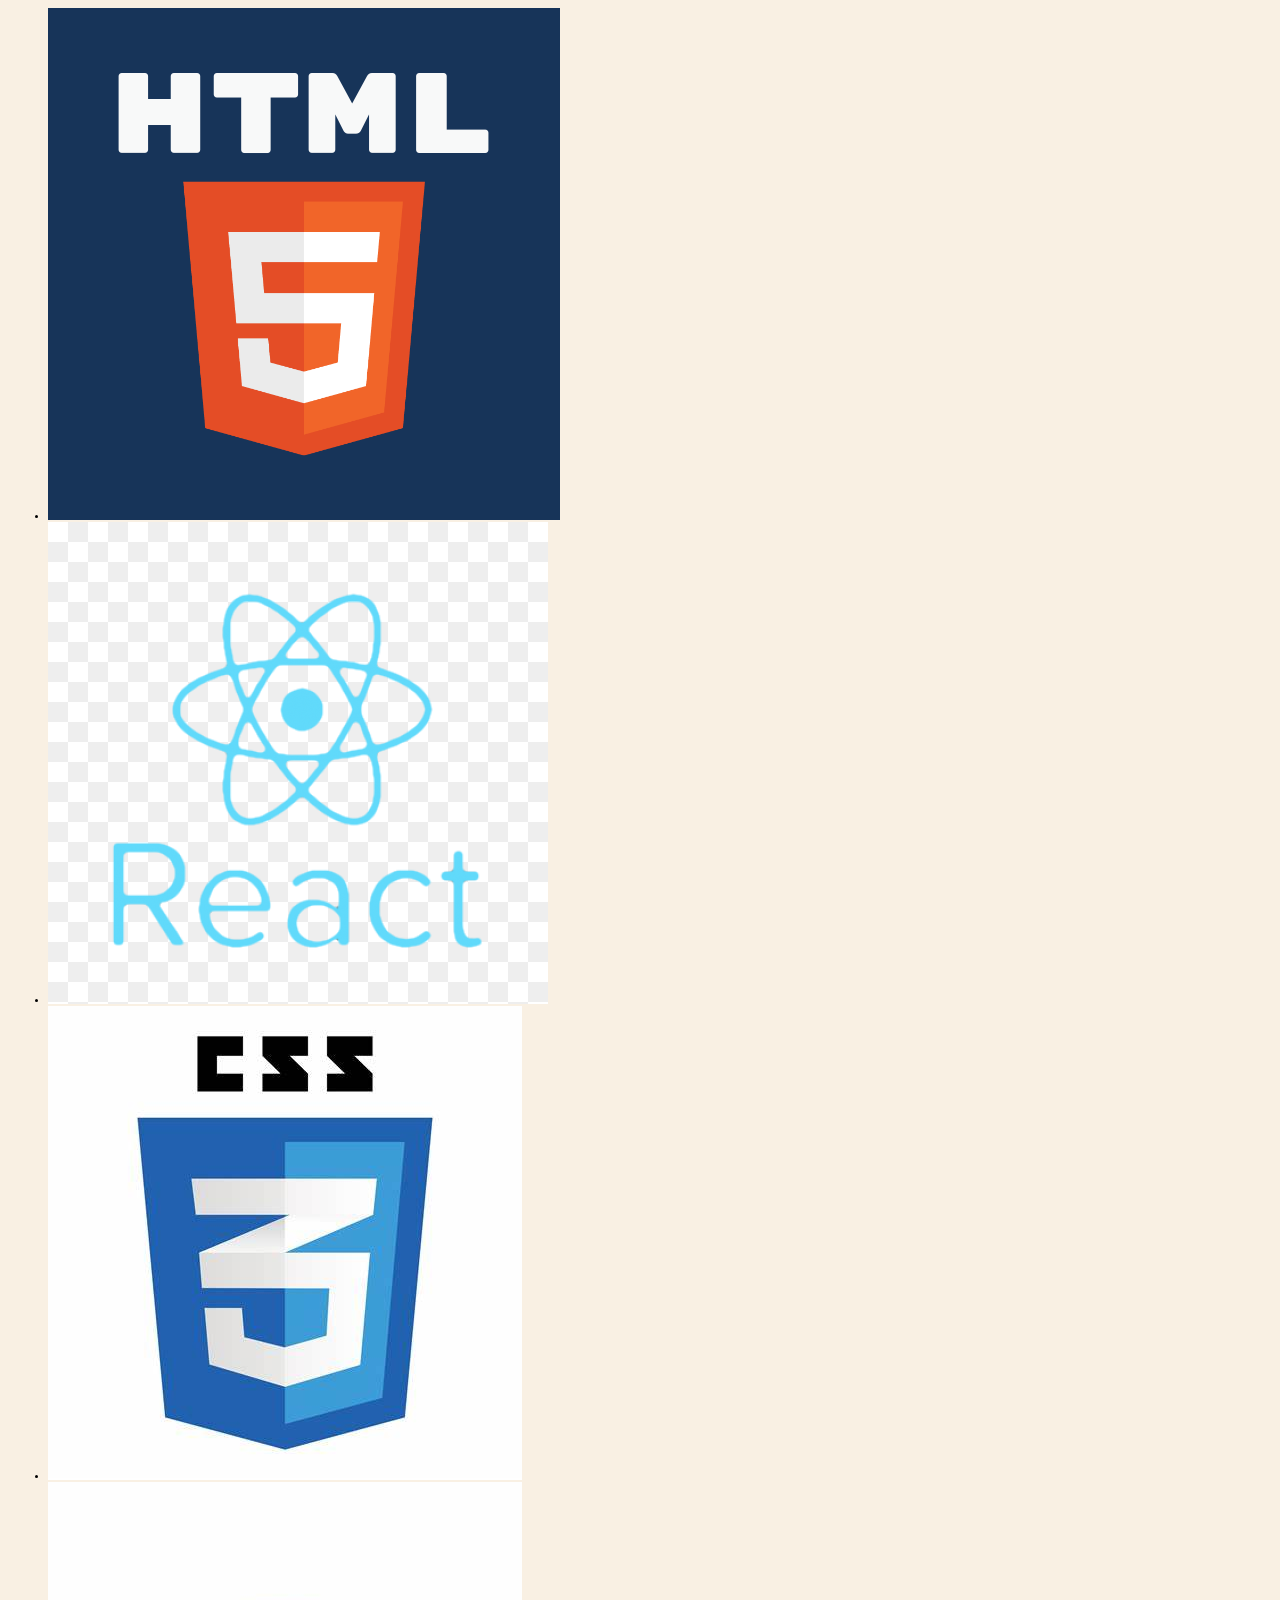
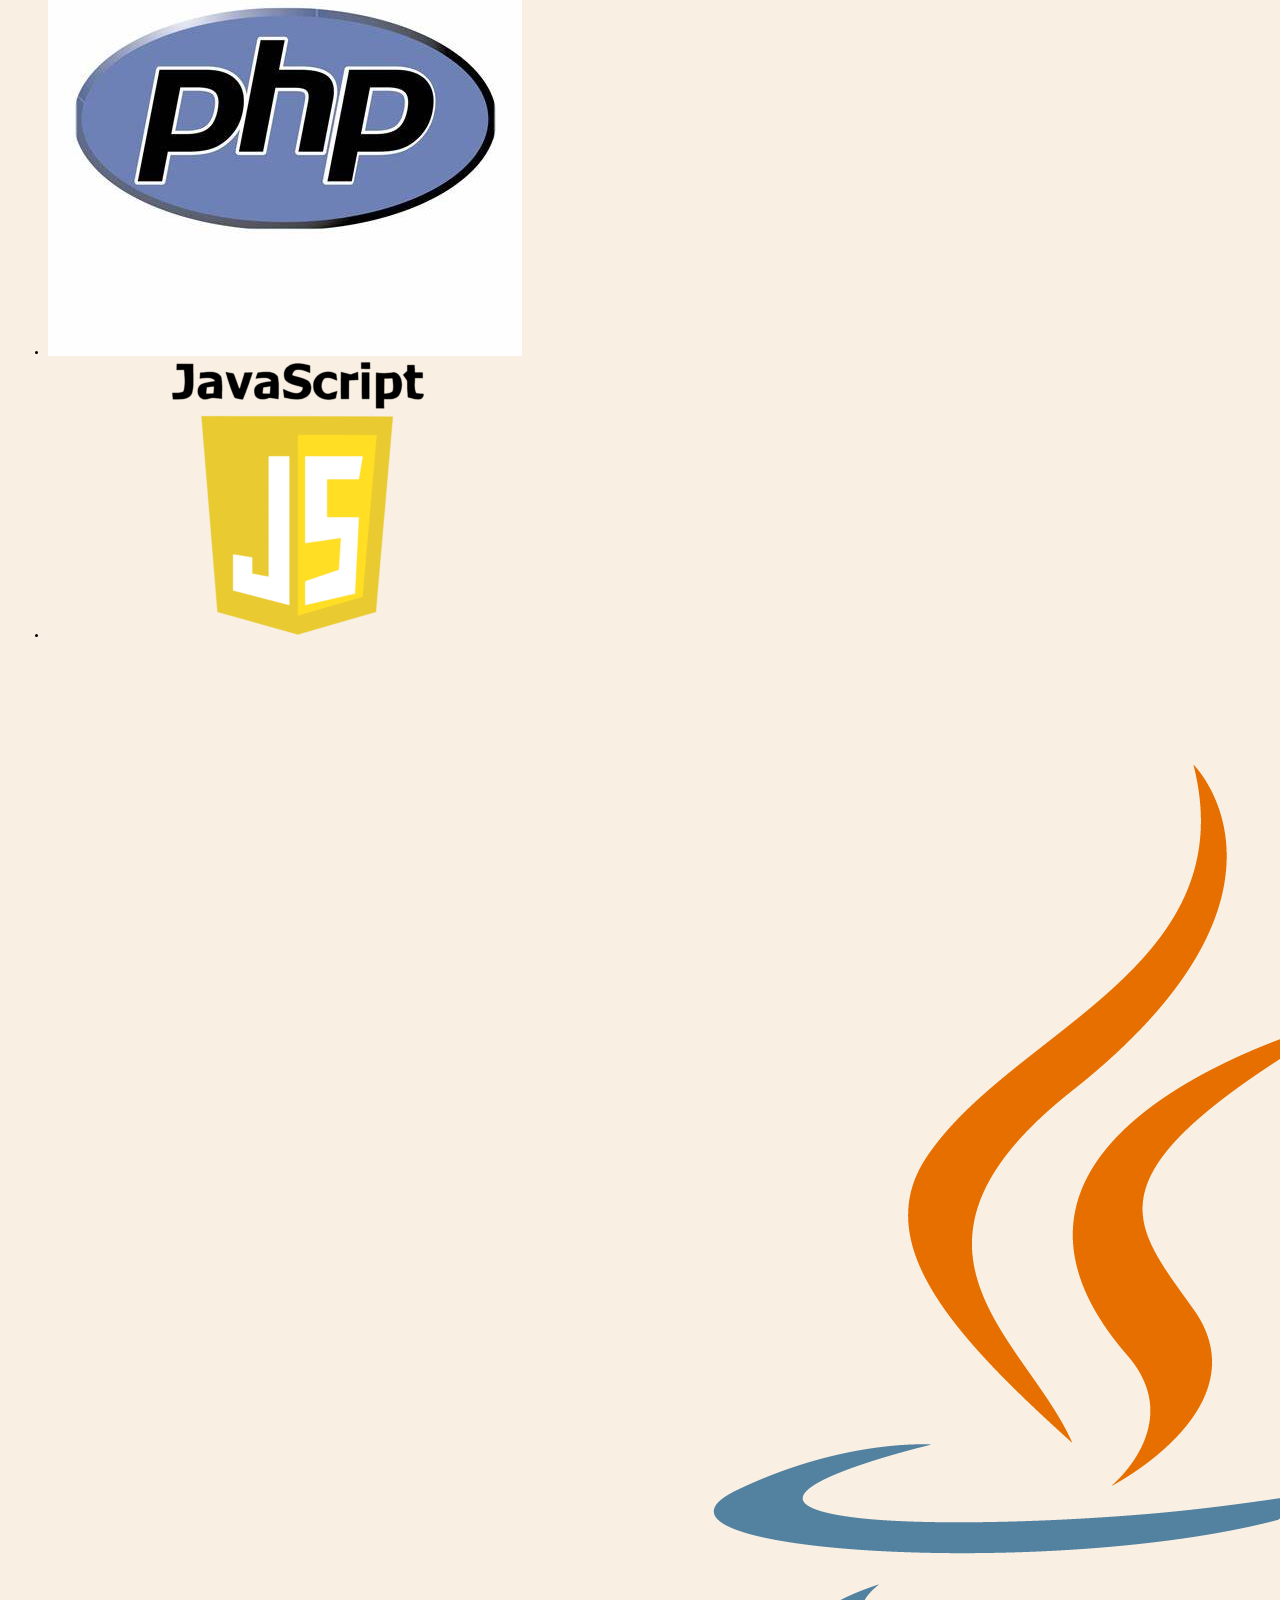
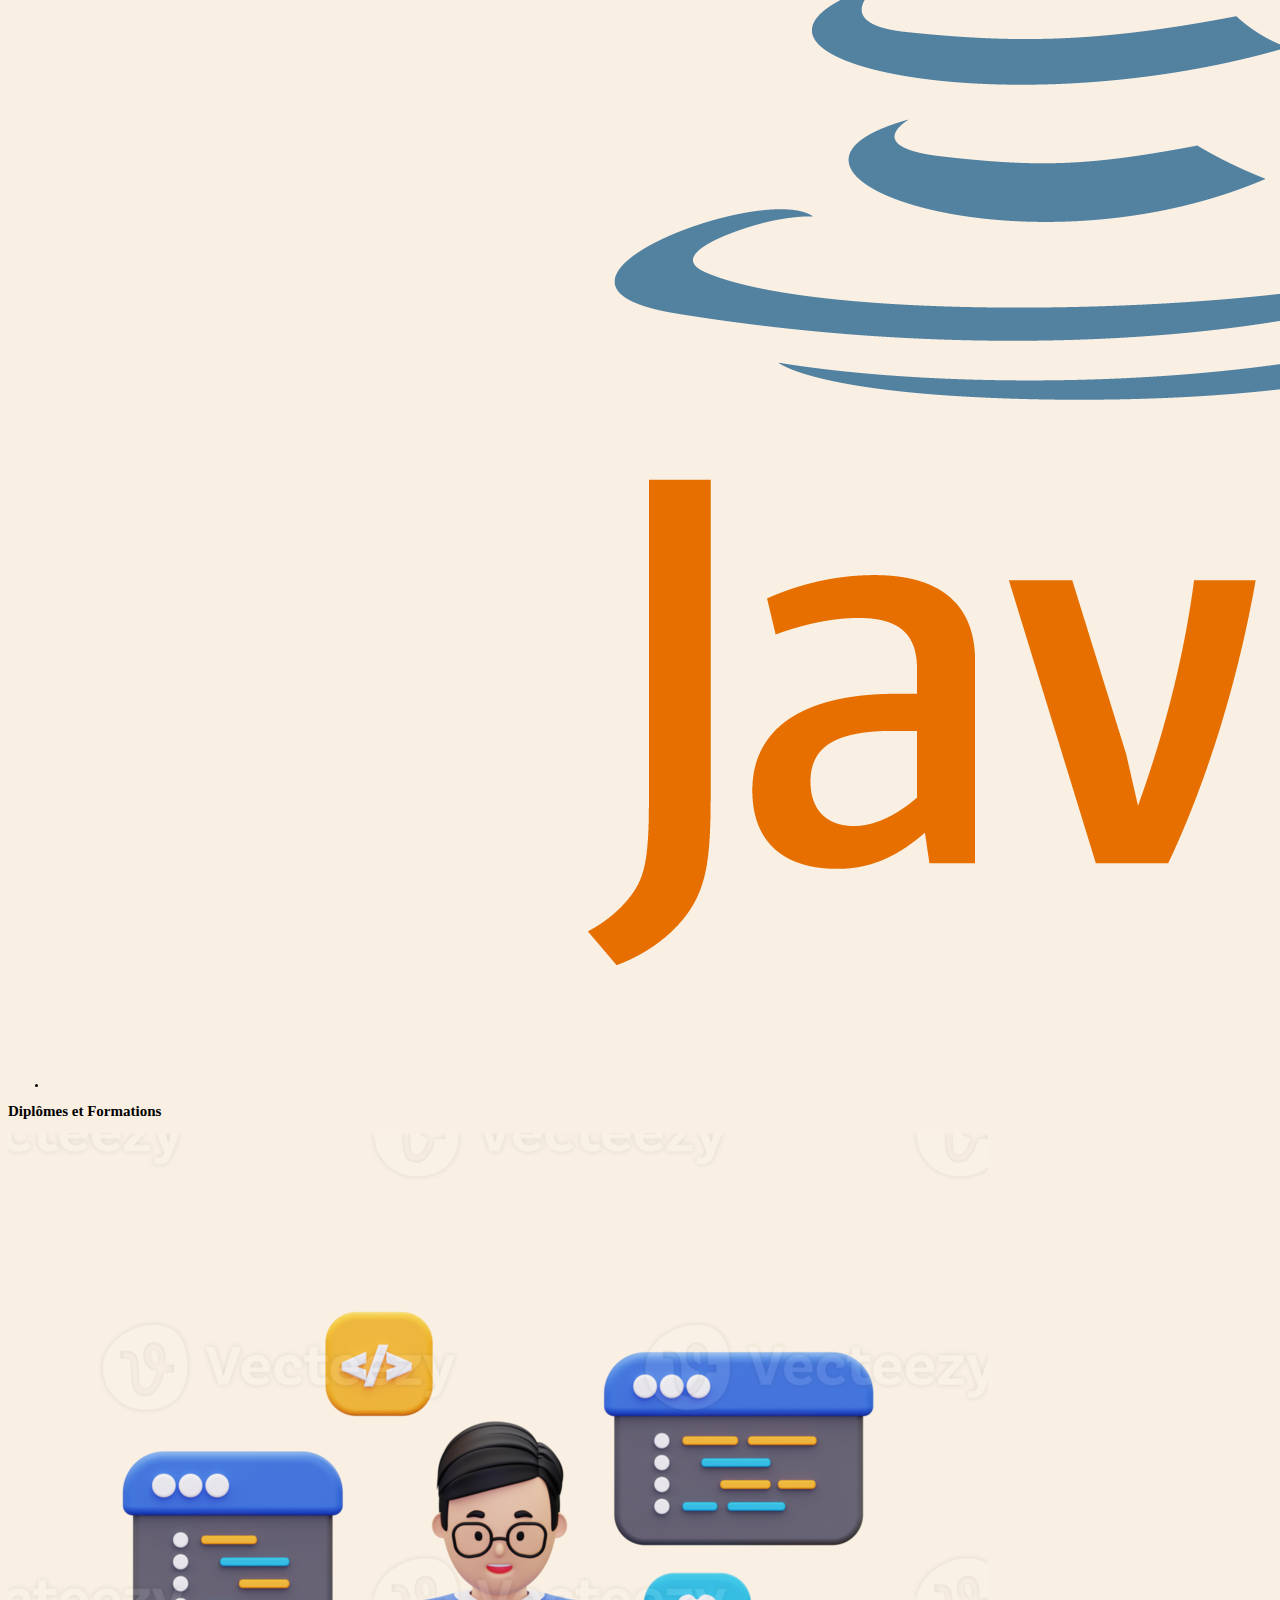
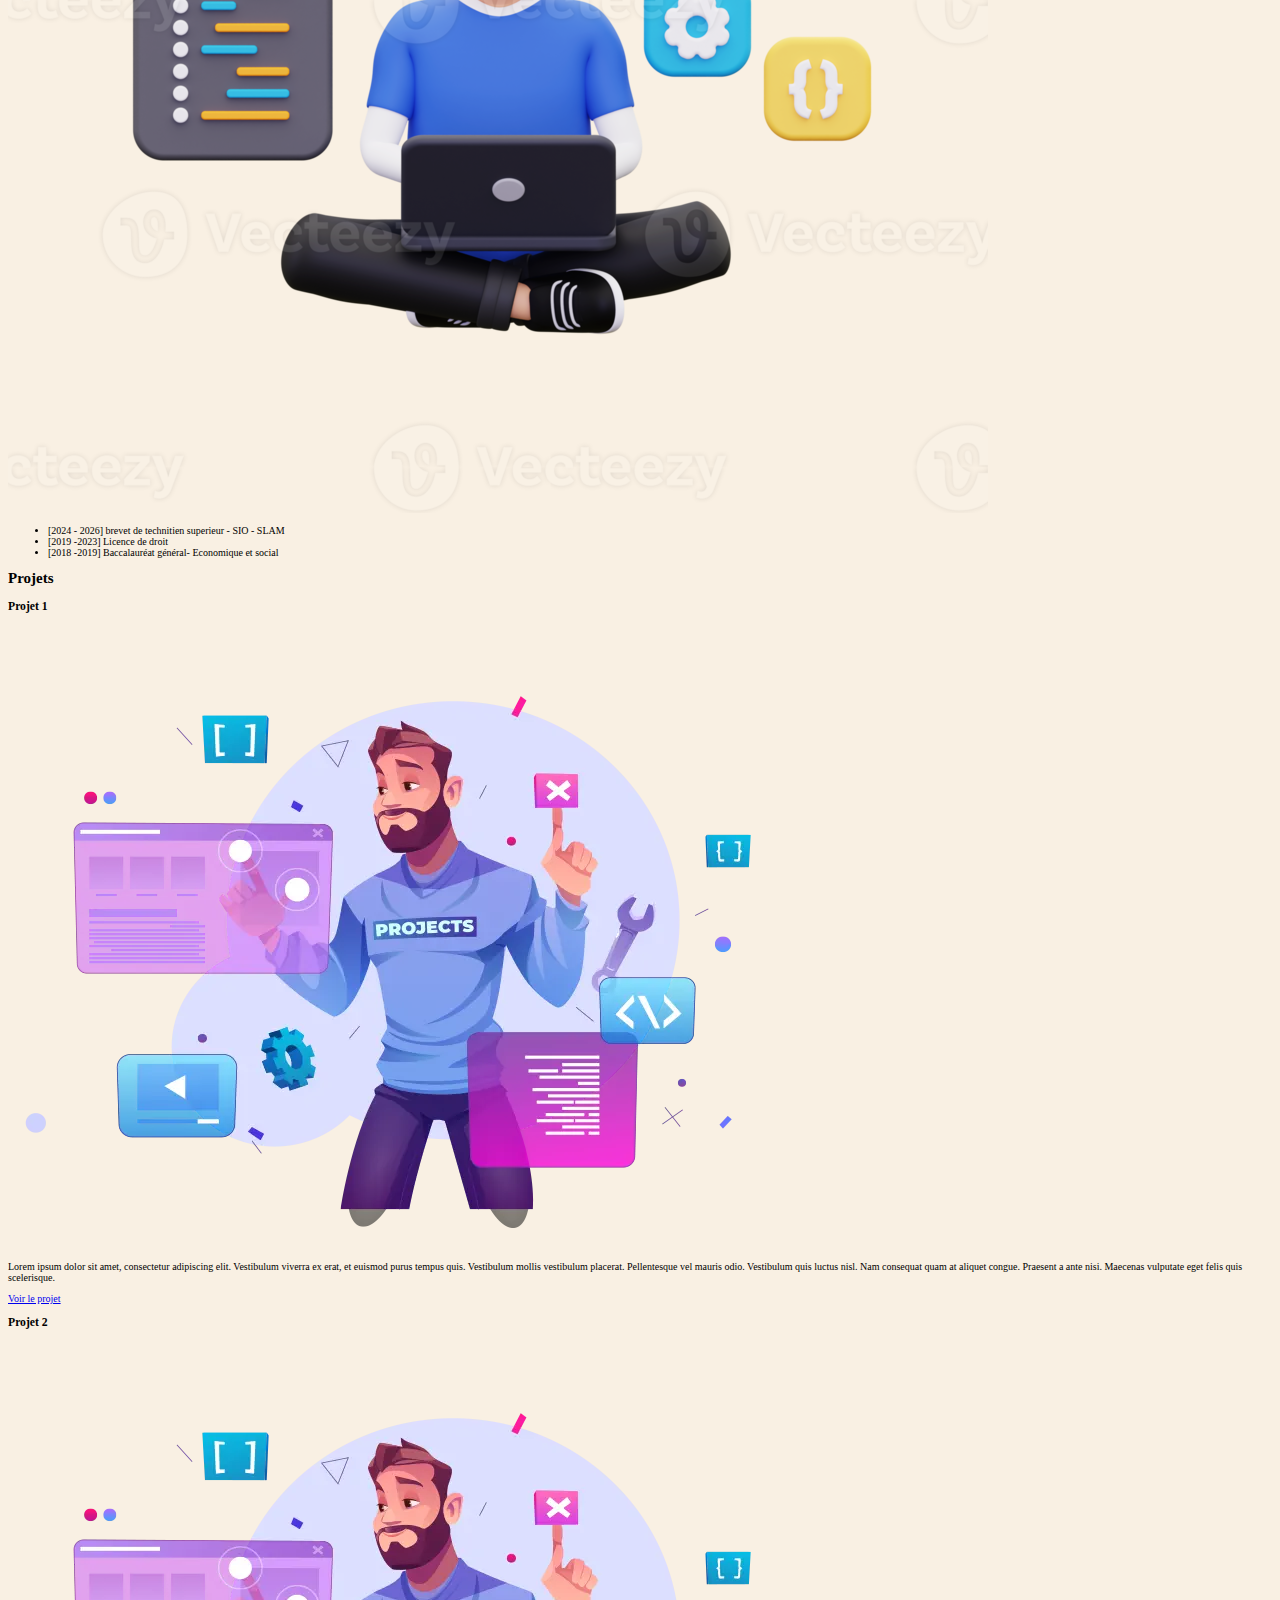
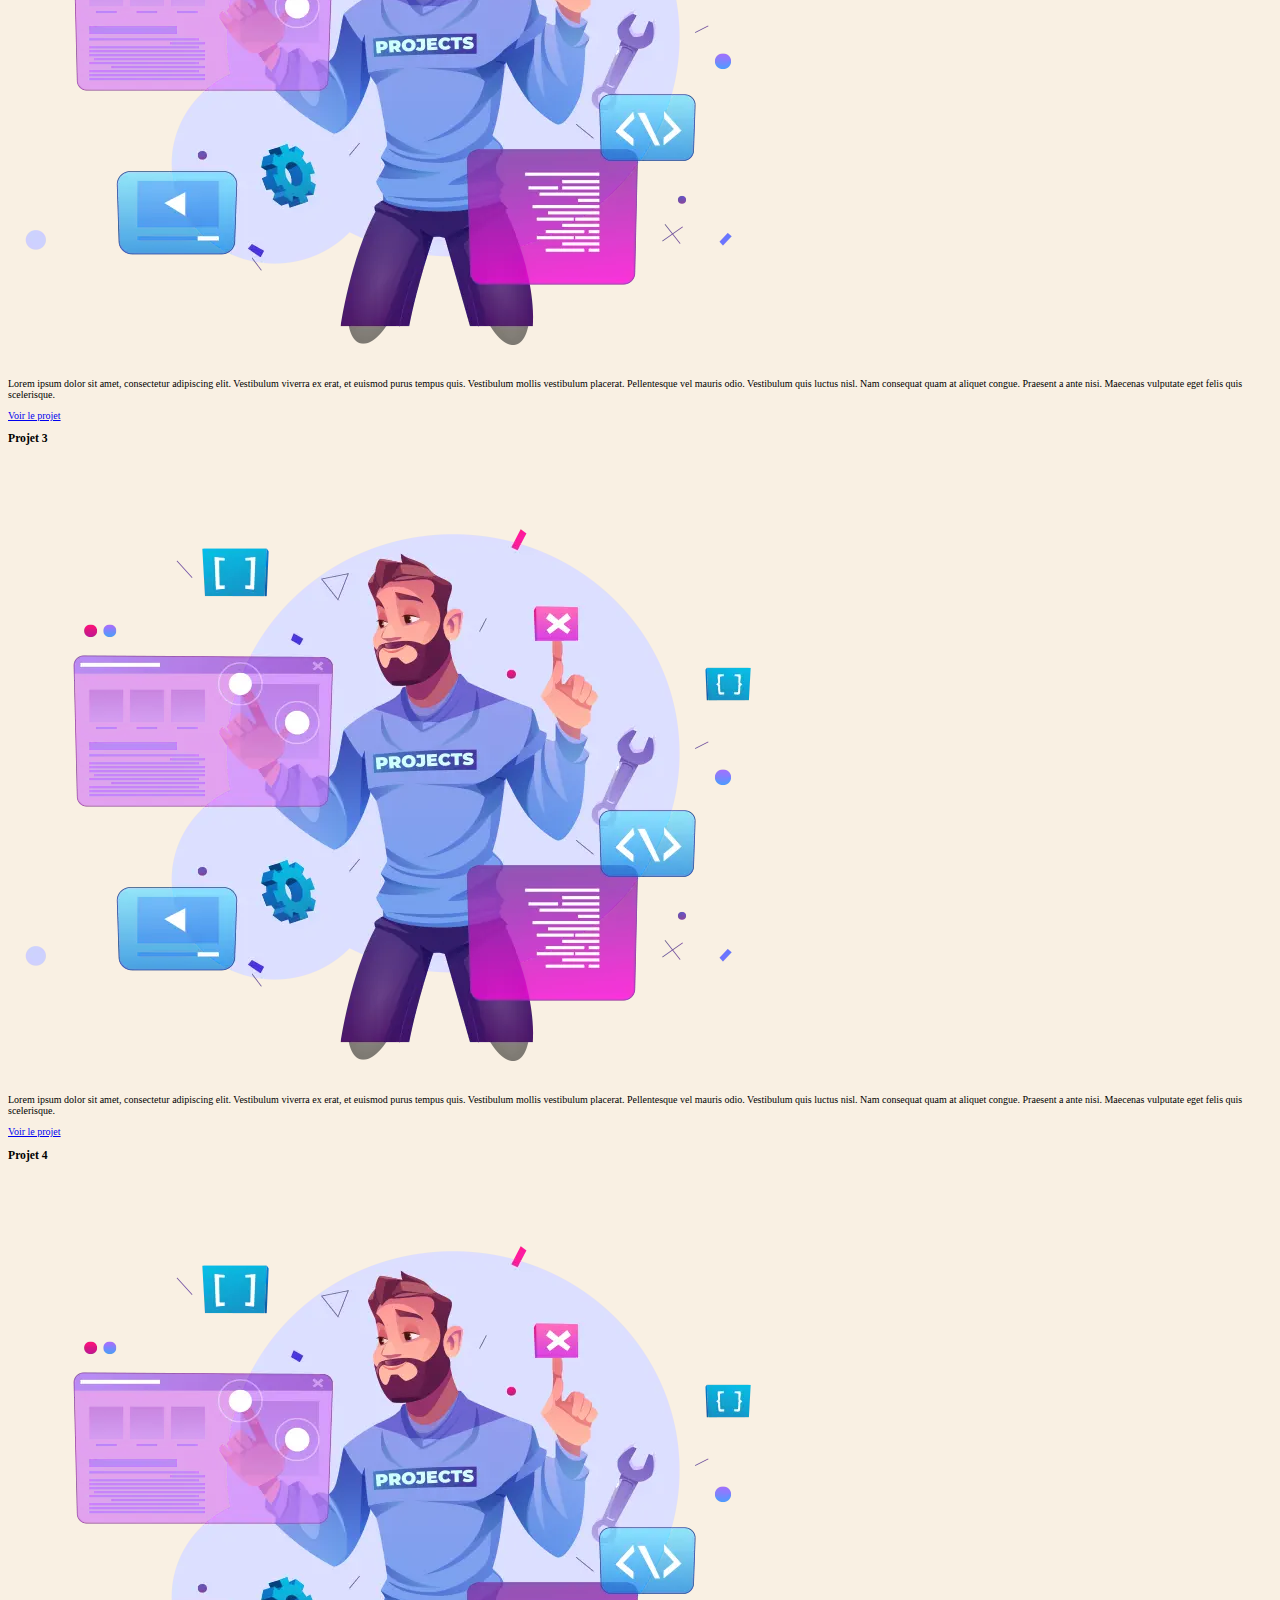
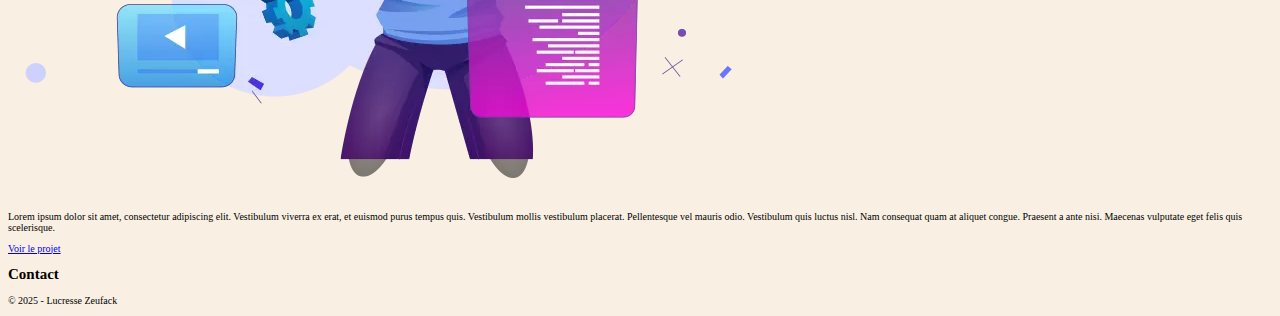
==== commit 22313ad4: "reset" ====
--- a/index.html
+++ b/index.html
@@ -37,9 +37,9 @@
                 <li><img src="./asset/unnamed.png" alt=""></li>
                 <li><img src="./asset/re269re79-react-logo-react-logo-.png" alt=""></li>
                 <li><img src="./asset/OIP.jpg" alt=""></li>
-                <li><img src="" alt=""></li>
+                <li><img src="./asset/PHP.jpg" alt=""></li>
                 <li><img src="./asset/JavaScript-Symbol-500x281.png" alt=""></li>
-                <li><img src="./asset/Java_(programming_language)-Logo.wine.png" alt=""></li>
+                <li><img src="./asset/logo-java-2048.png" alt=""></li>
 
 
             </ul>
--- a/css/main.css
+++ b/css/main.css
@@ -19,4 +19,5 @@
     --color-title: #000000;
     --bgcolor-footer: #cf2e2e;
     --bgcolor-buttun : #EB8585;
-}+}
+
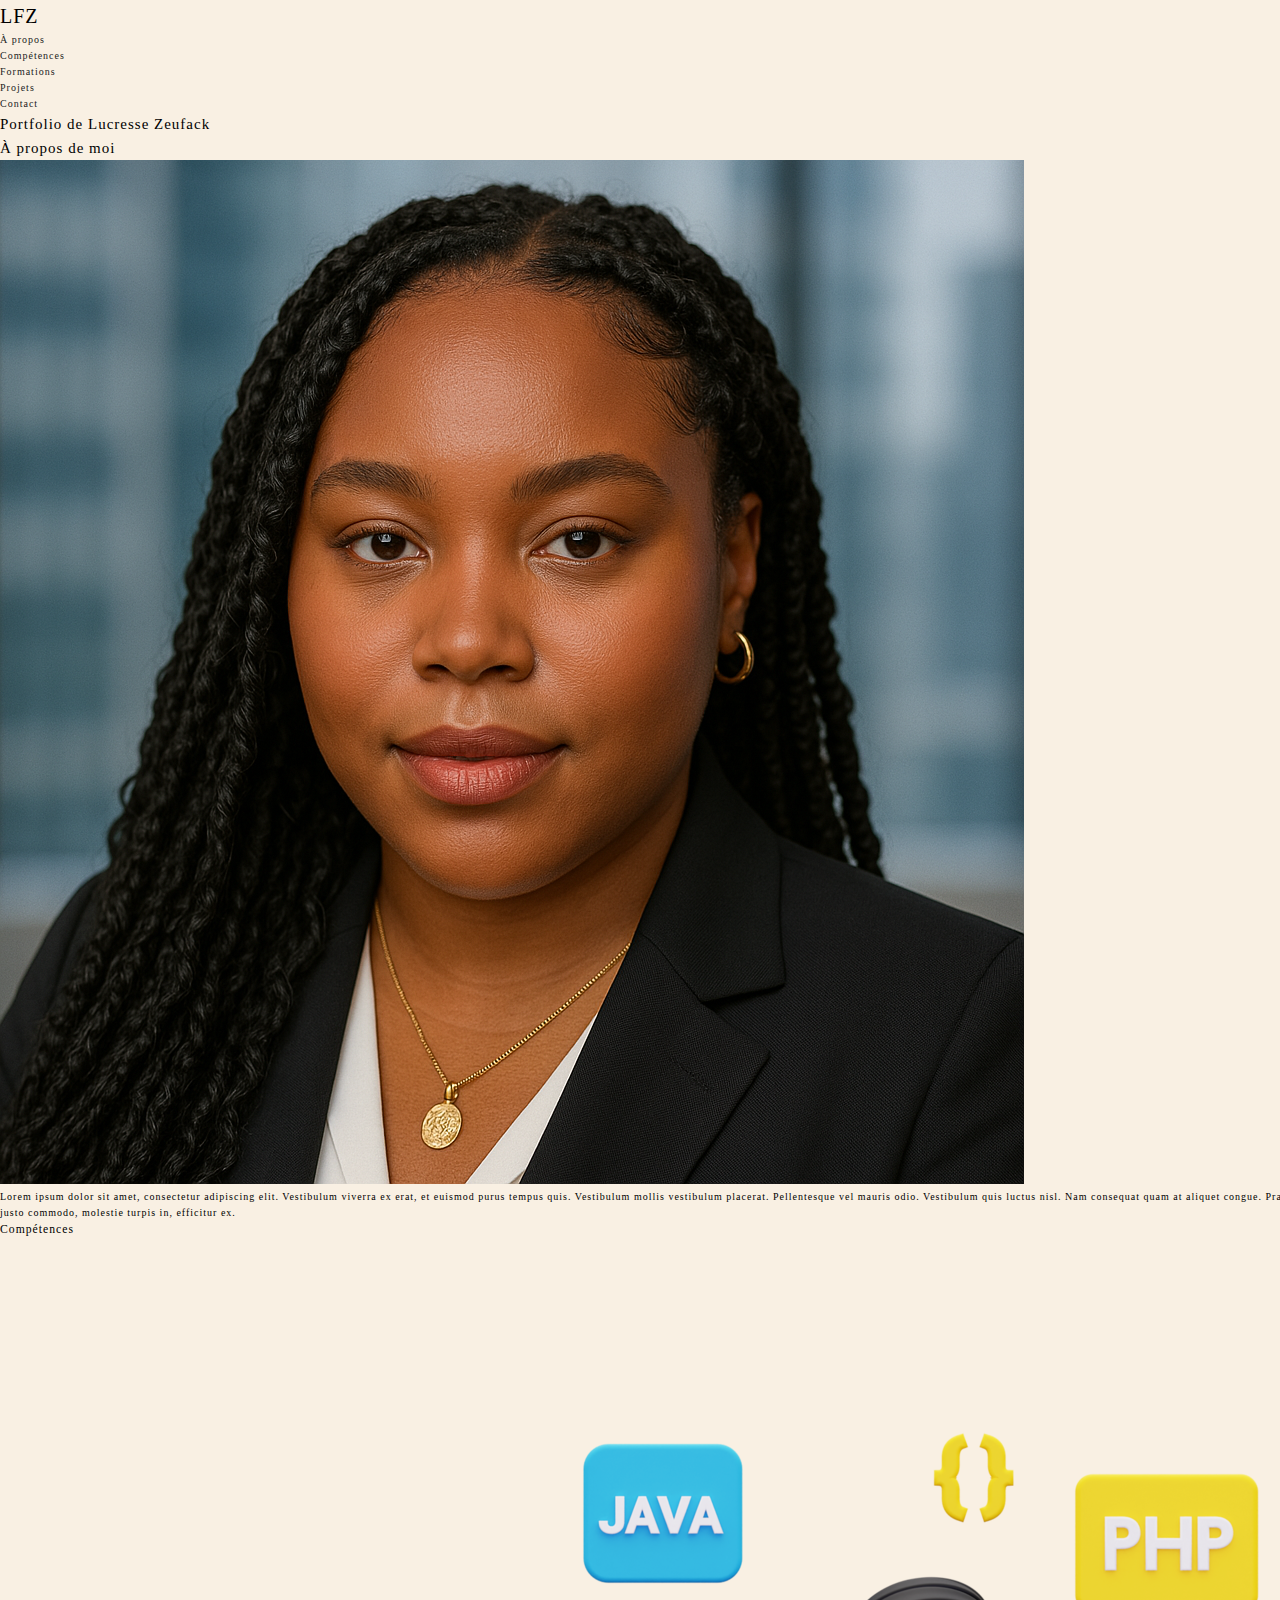
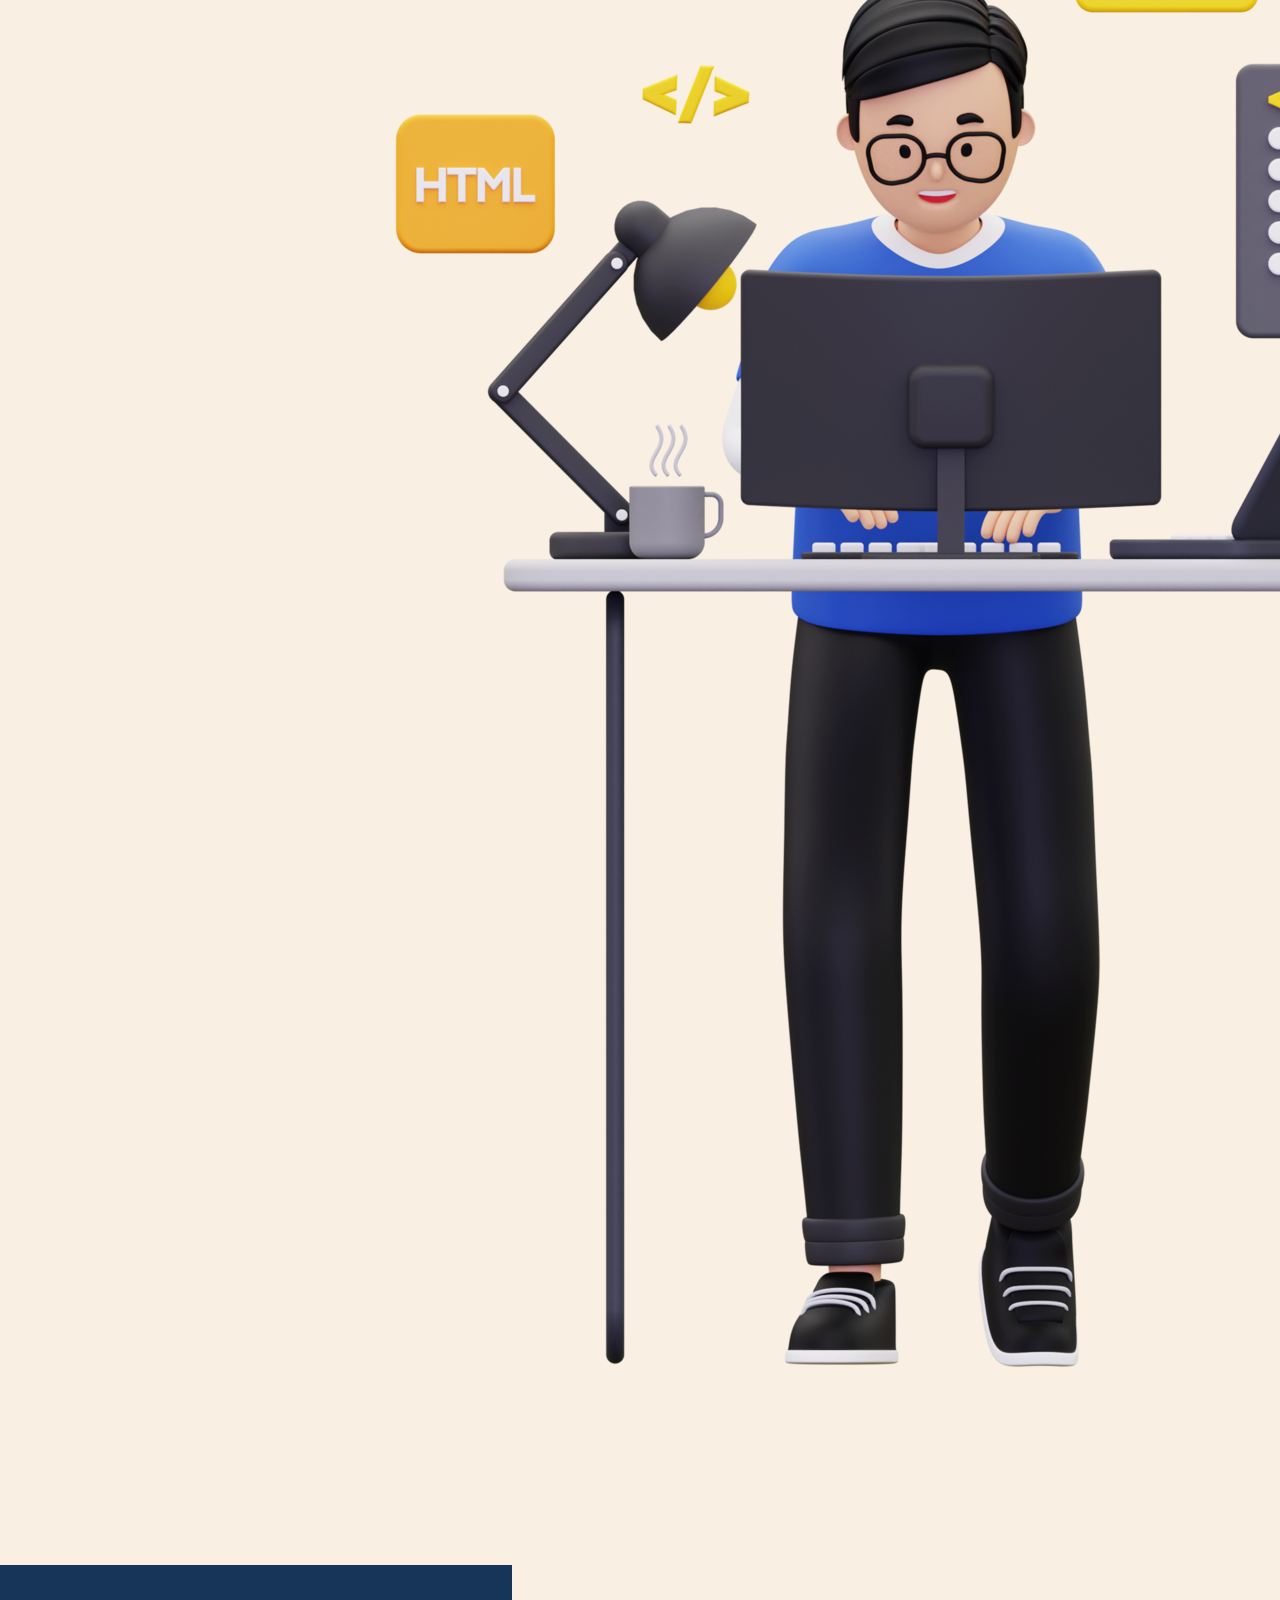
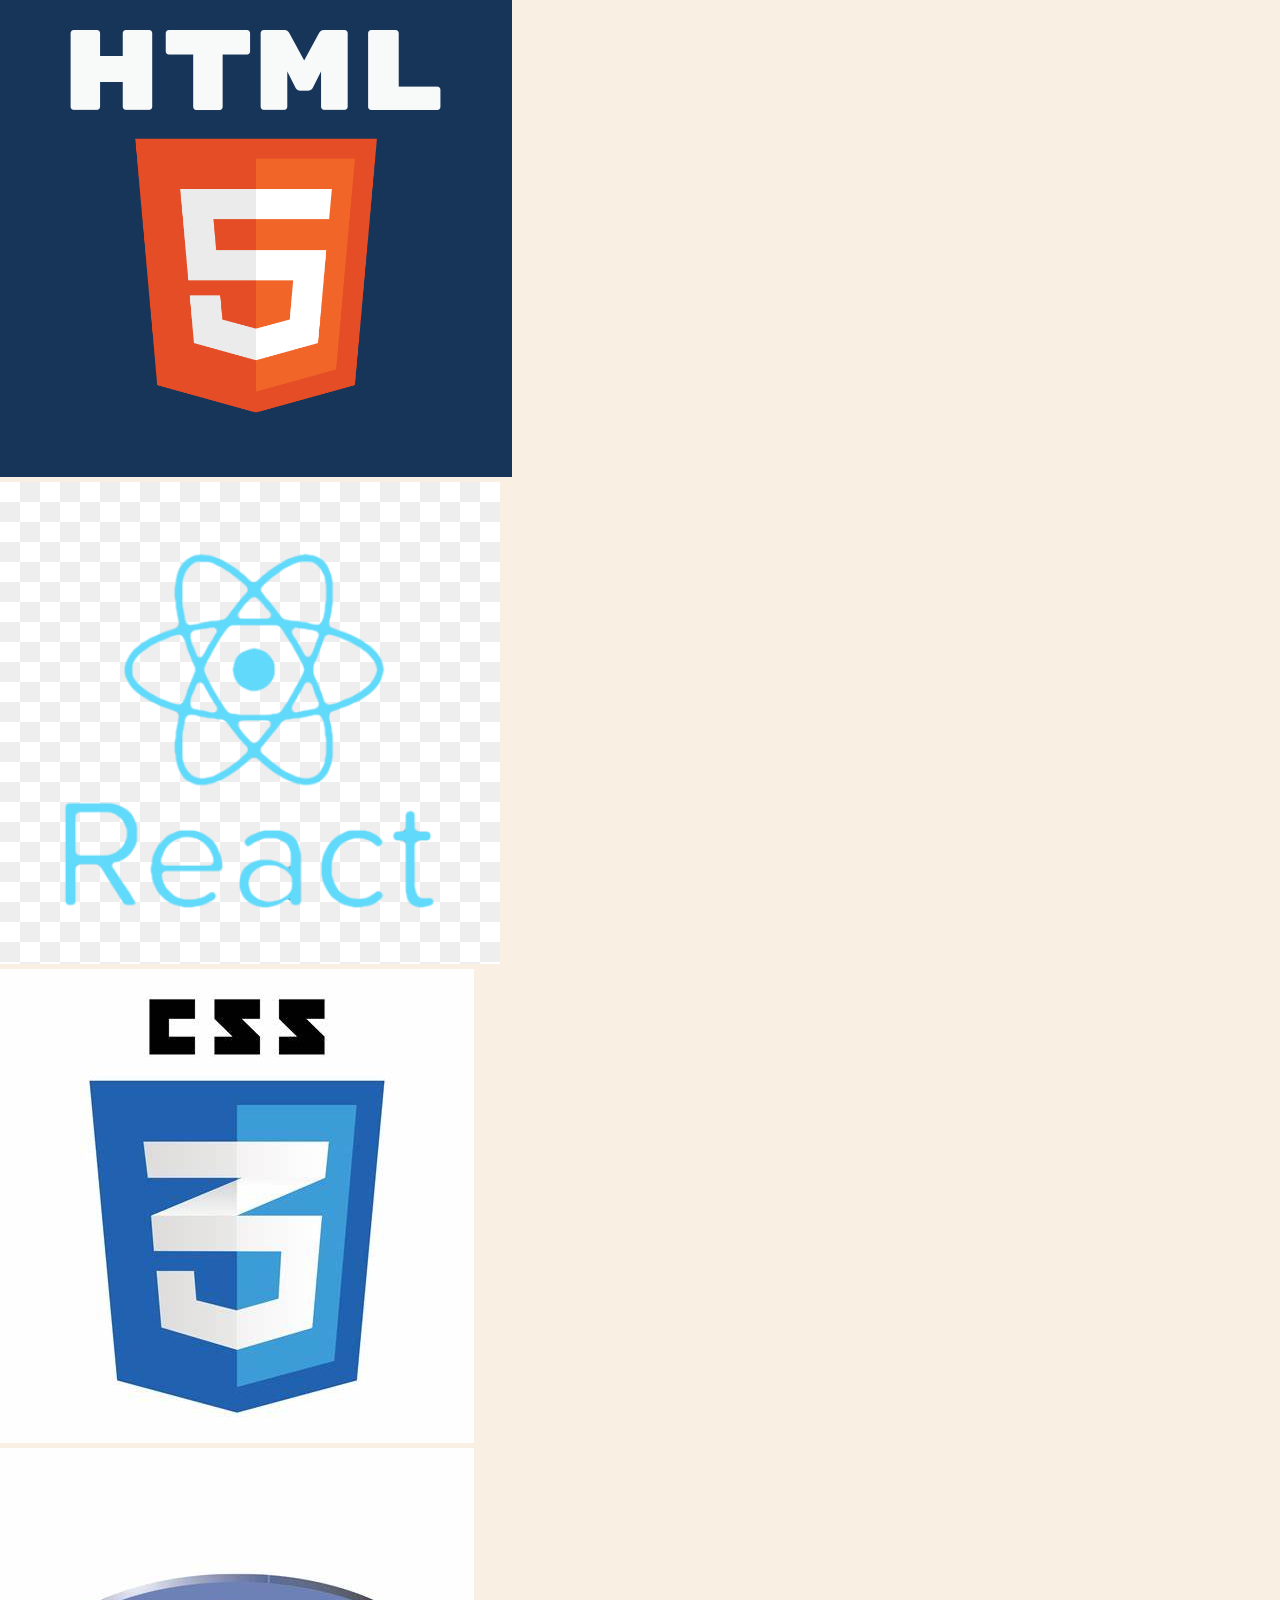
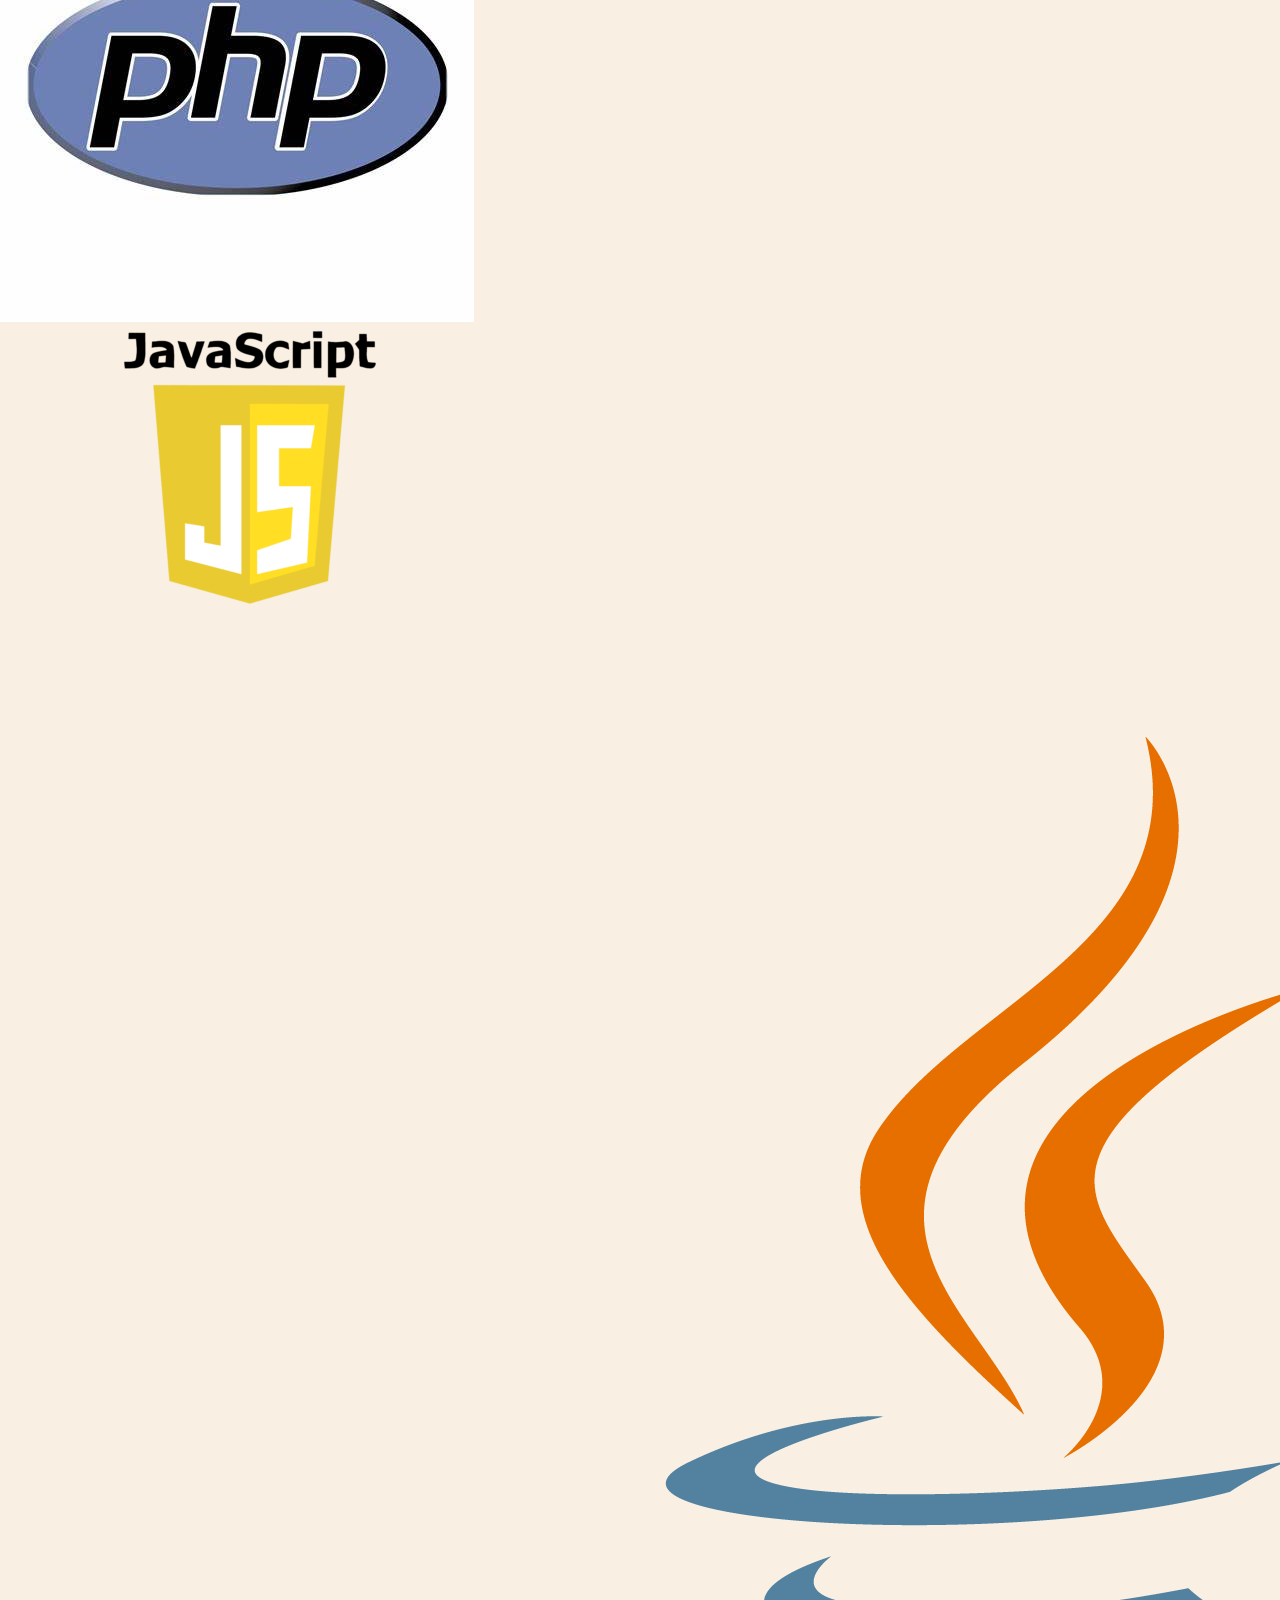
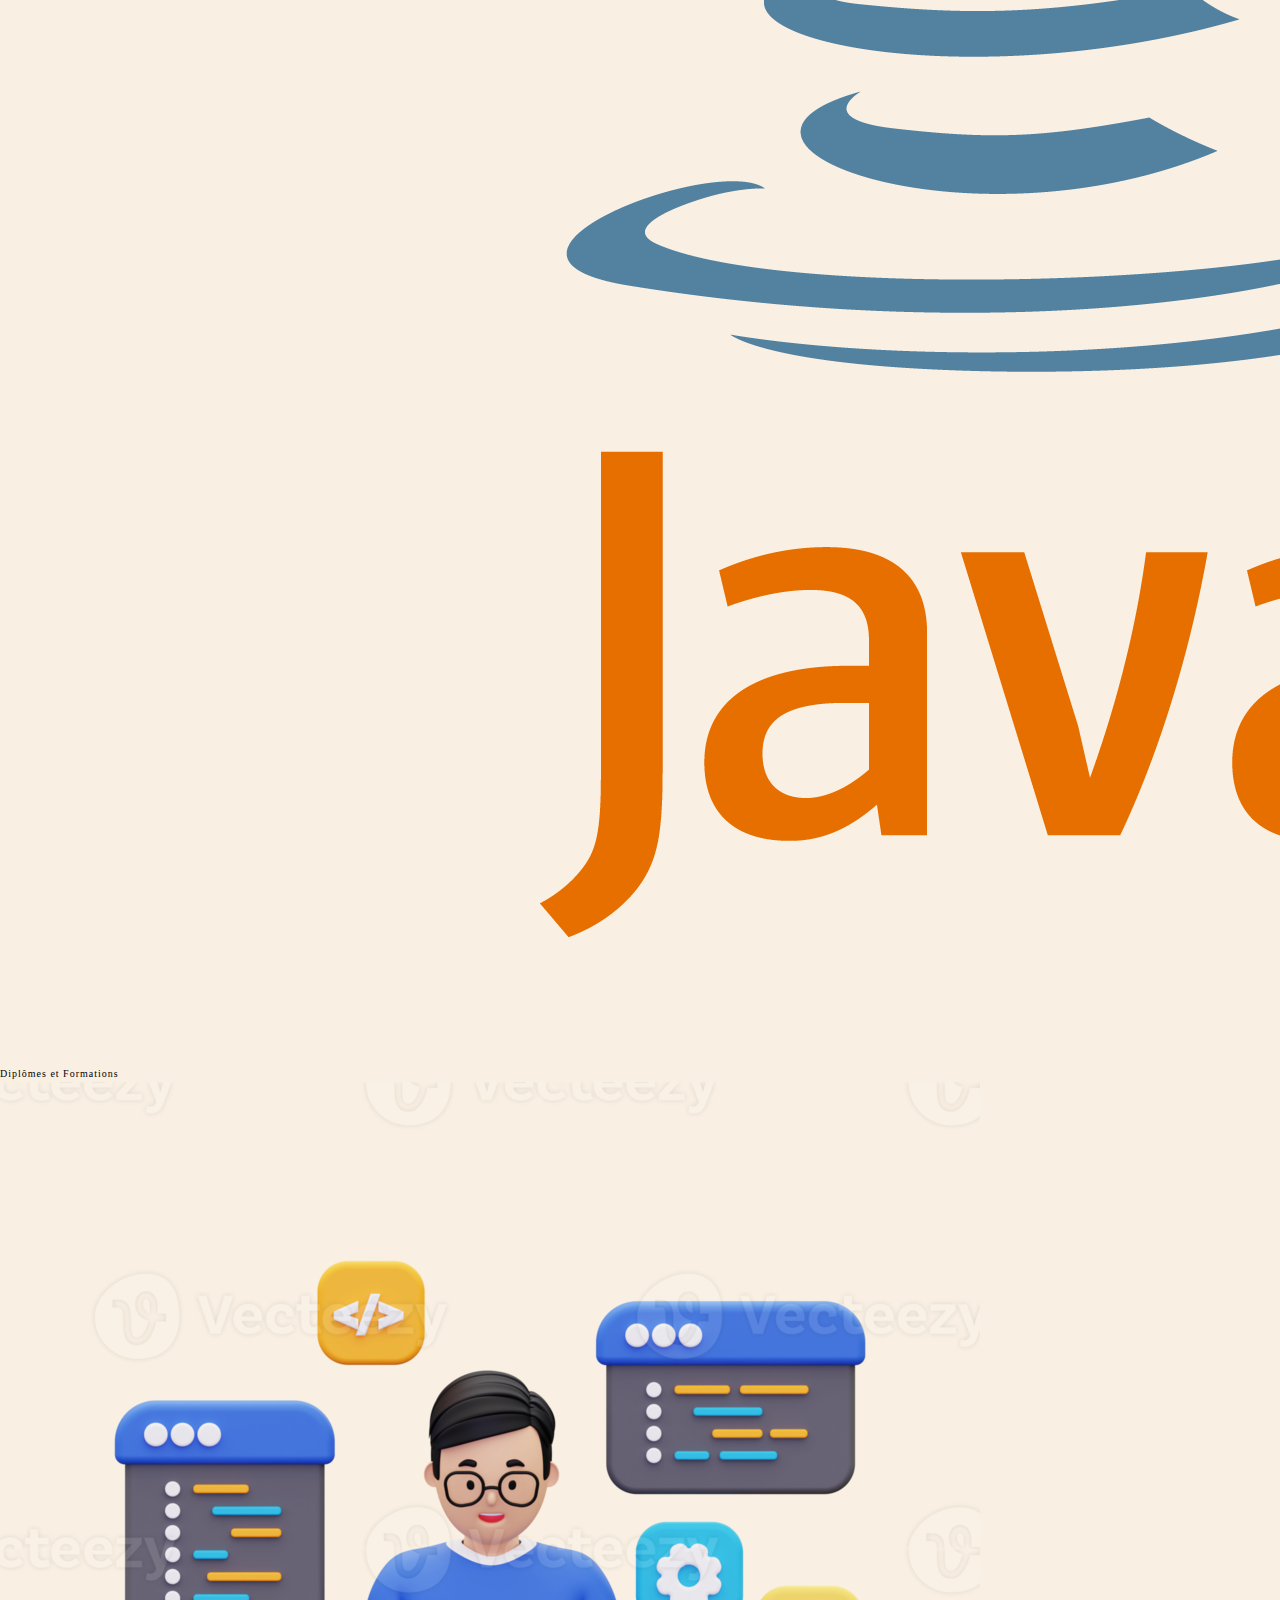
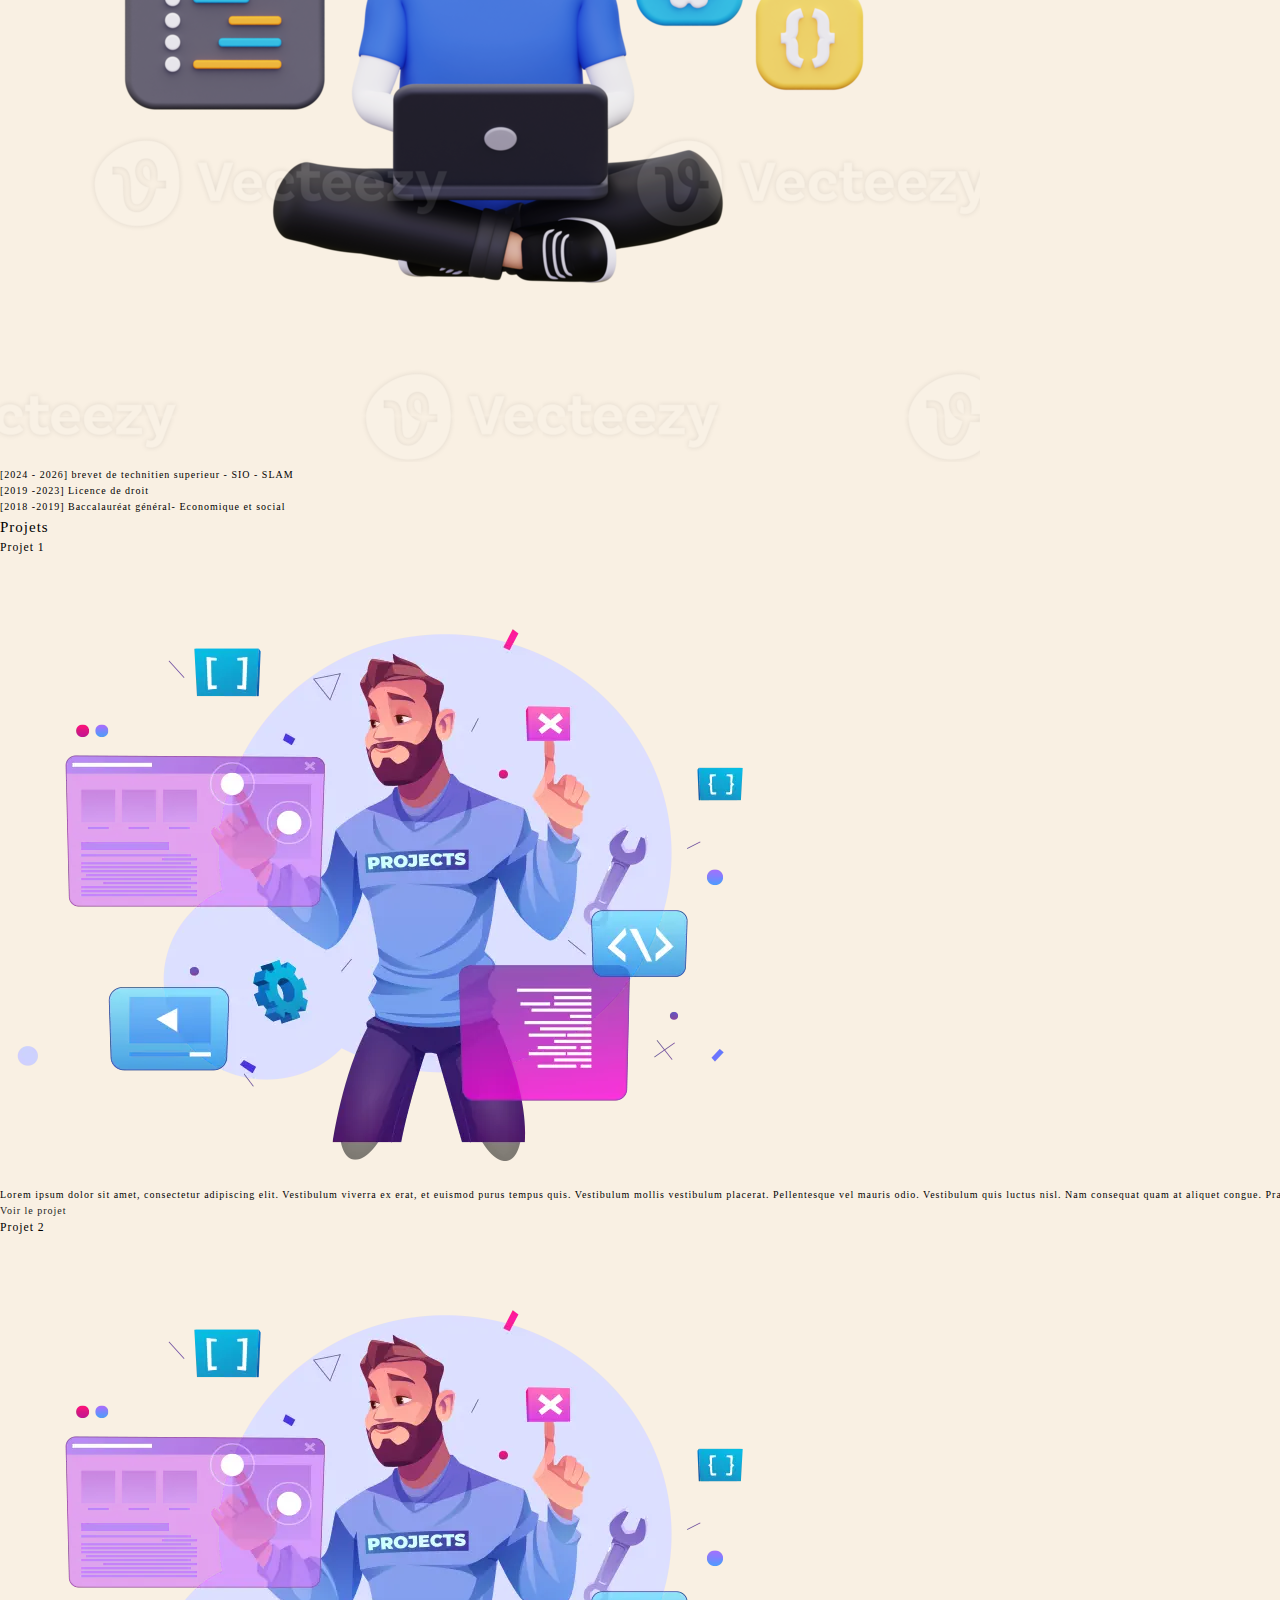
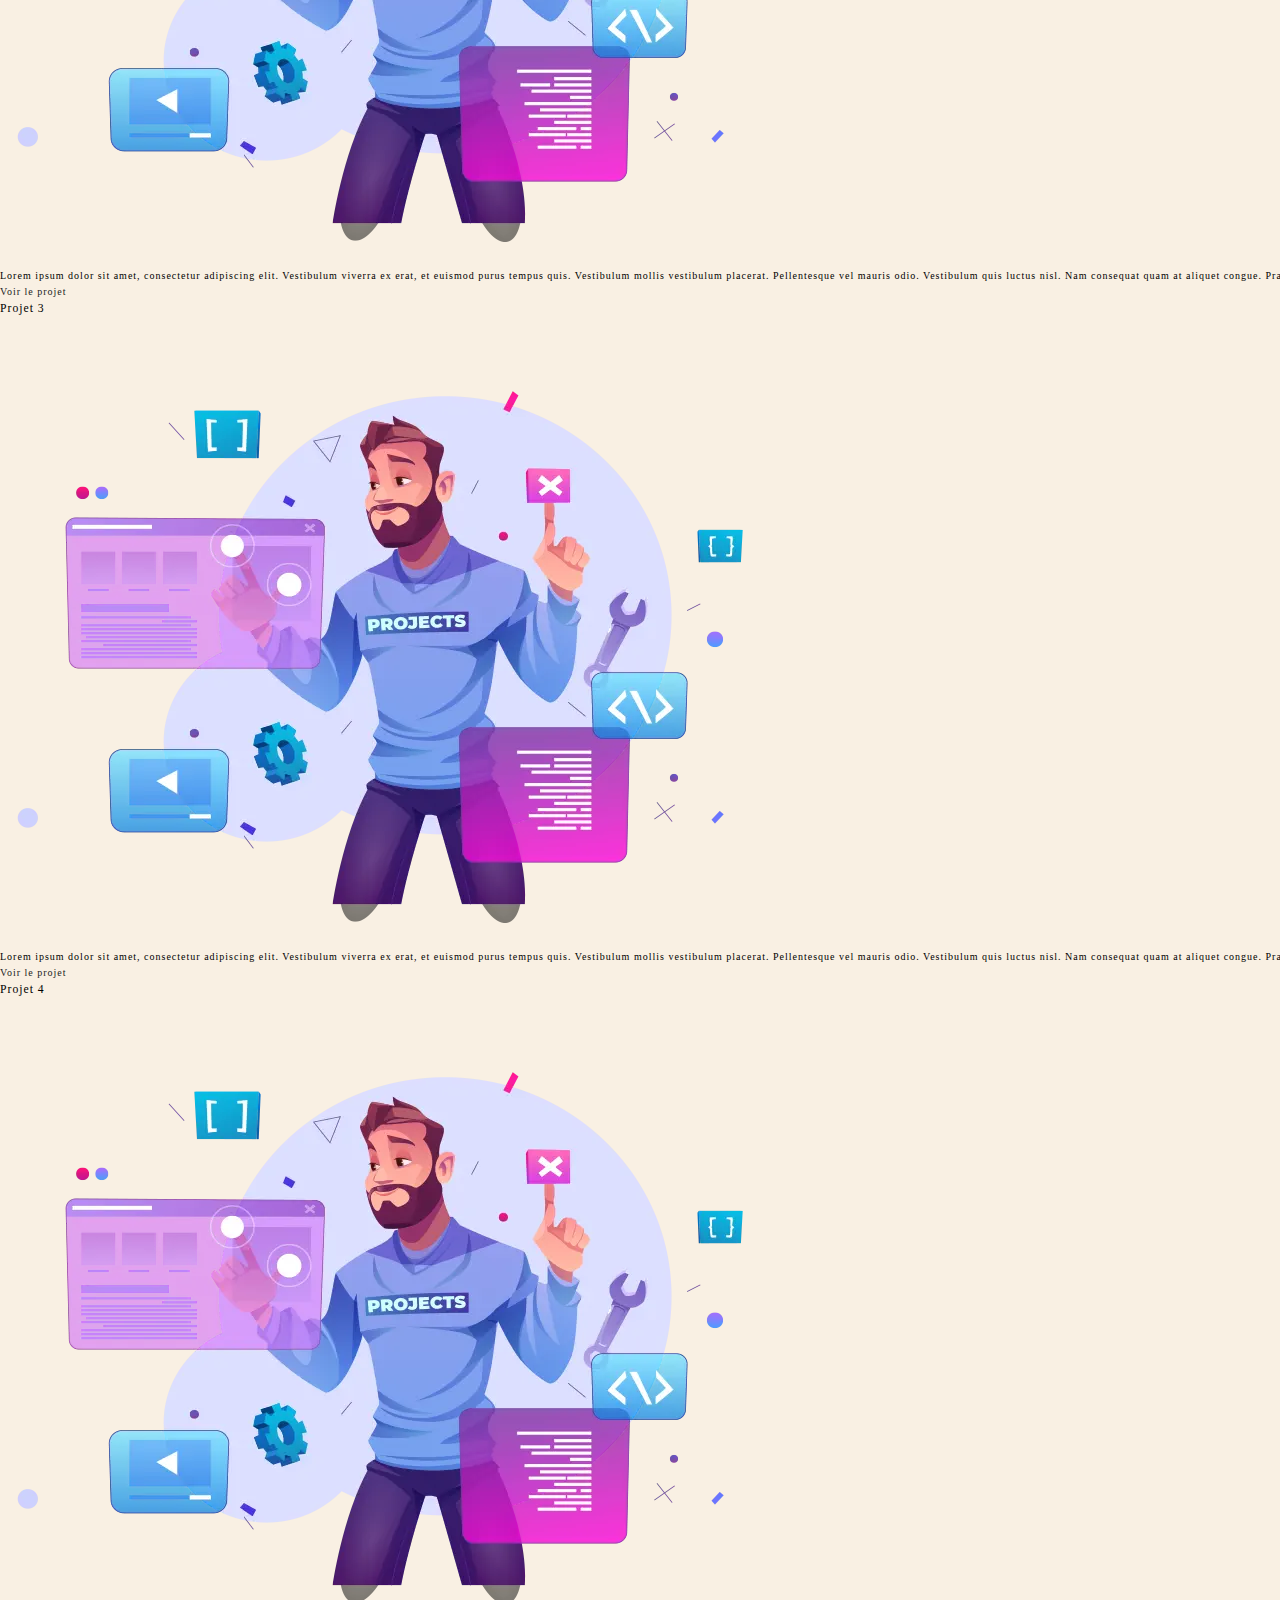
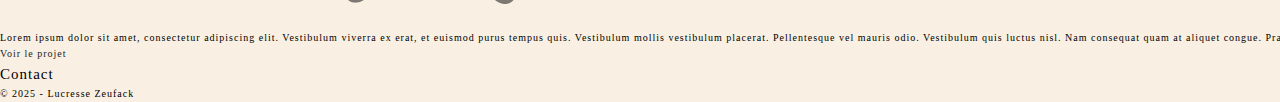
==== commit 63790eec: "html" ====
--- a/index.html
+++ b/index.html
@@ -31,7 +31,7 @@
         </section>
 
         <section id="competences" aria-labelledby="titre-competences">
-            <h2 id="titre-competences">Compétences</h2>
+            <h3 id="titre-competences">Compétences</h3>
             <img src="./asset/3d-web-developer-working-on-project-illustration-png.webp" alt="">
             <ul>
                 <li><img src="./asset/unnamed.png" alt=""></li>
@@ -46,7 +46,7 @@
         </section>
 
         <section id="formations" aria-labelledby="titre-formations">
-            <h2 id="titre-formations">Diplômes et Formations</h2>
+            <h4 id="titre-formations">Diplômes et Formations</h4>
             <img src="./asset/3d-website-developer-working-on-laptop-illustration-png.webp" alt="">
             <ul>
                 <li><time datetime="2026-08-01">[2024 - 2026]</time> brevet de technitien superieur - SIO - SLAM</li>
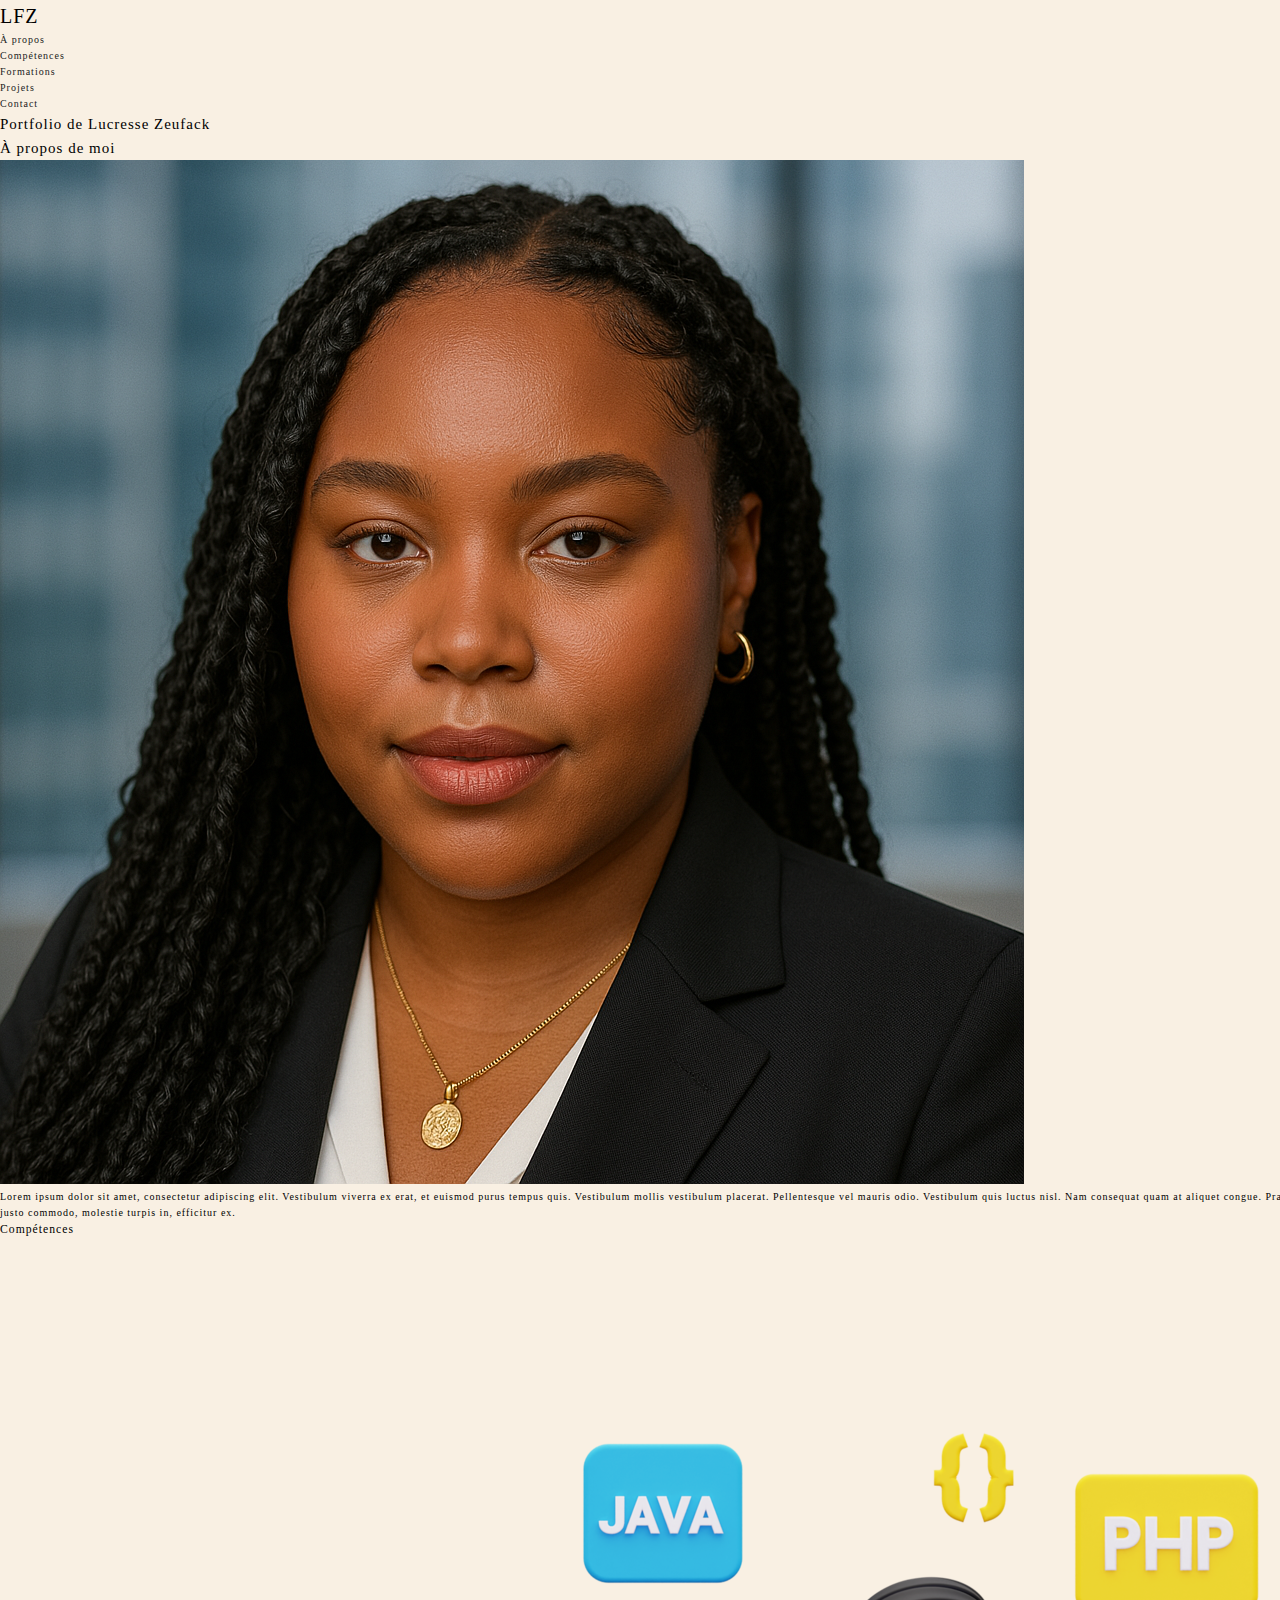
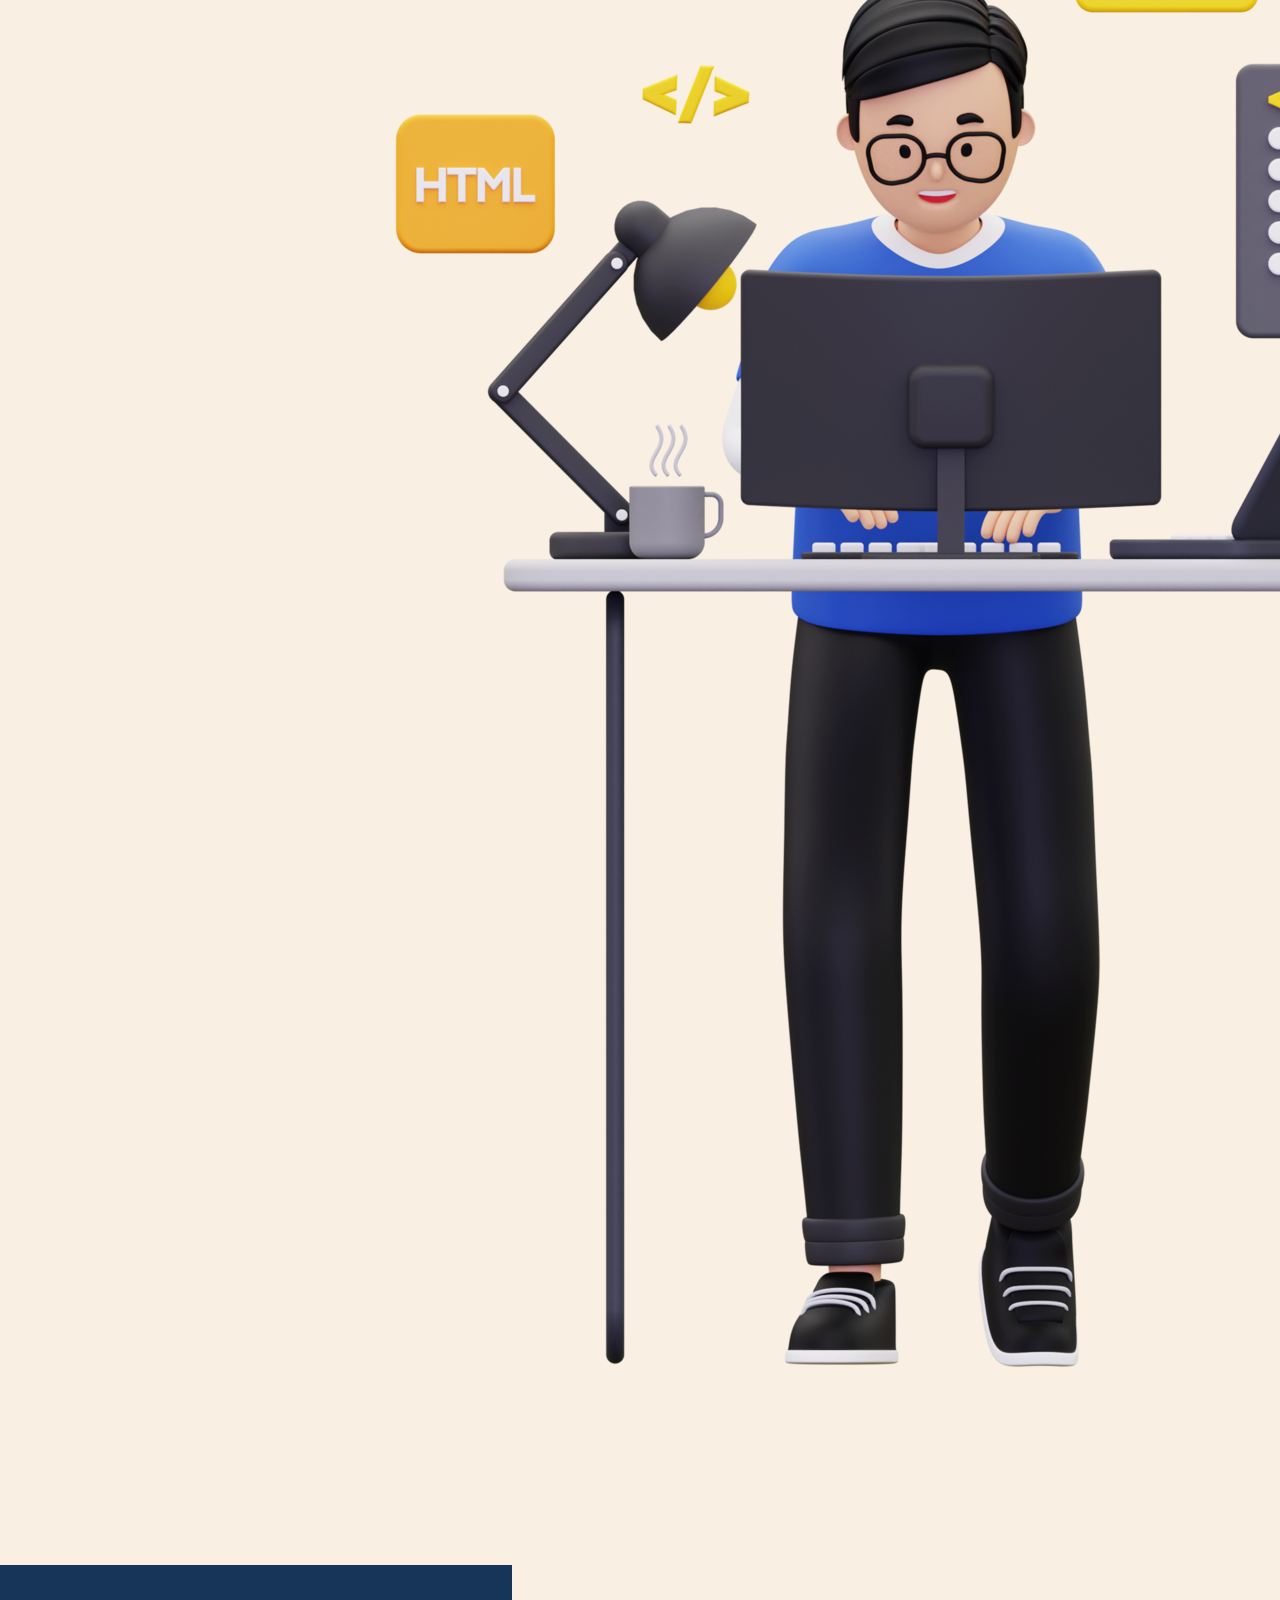
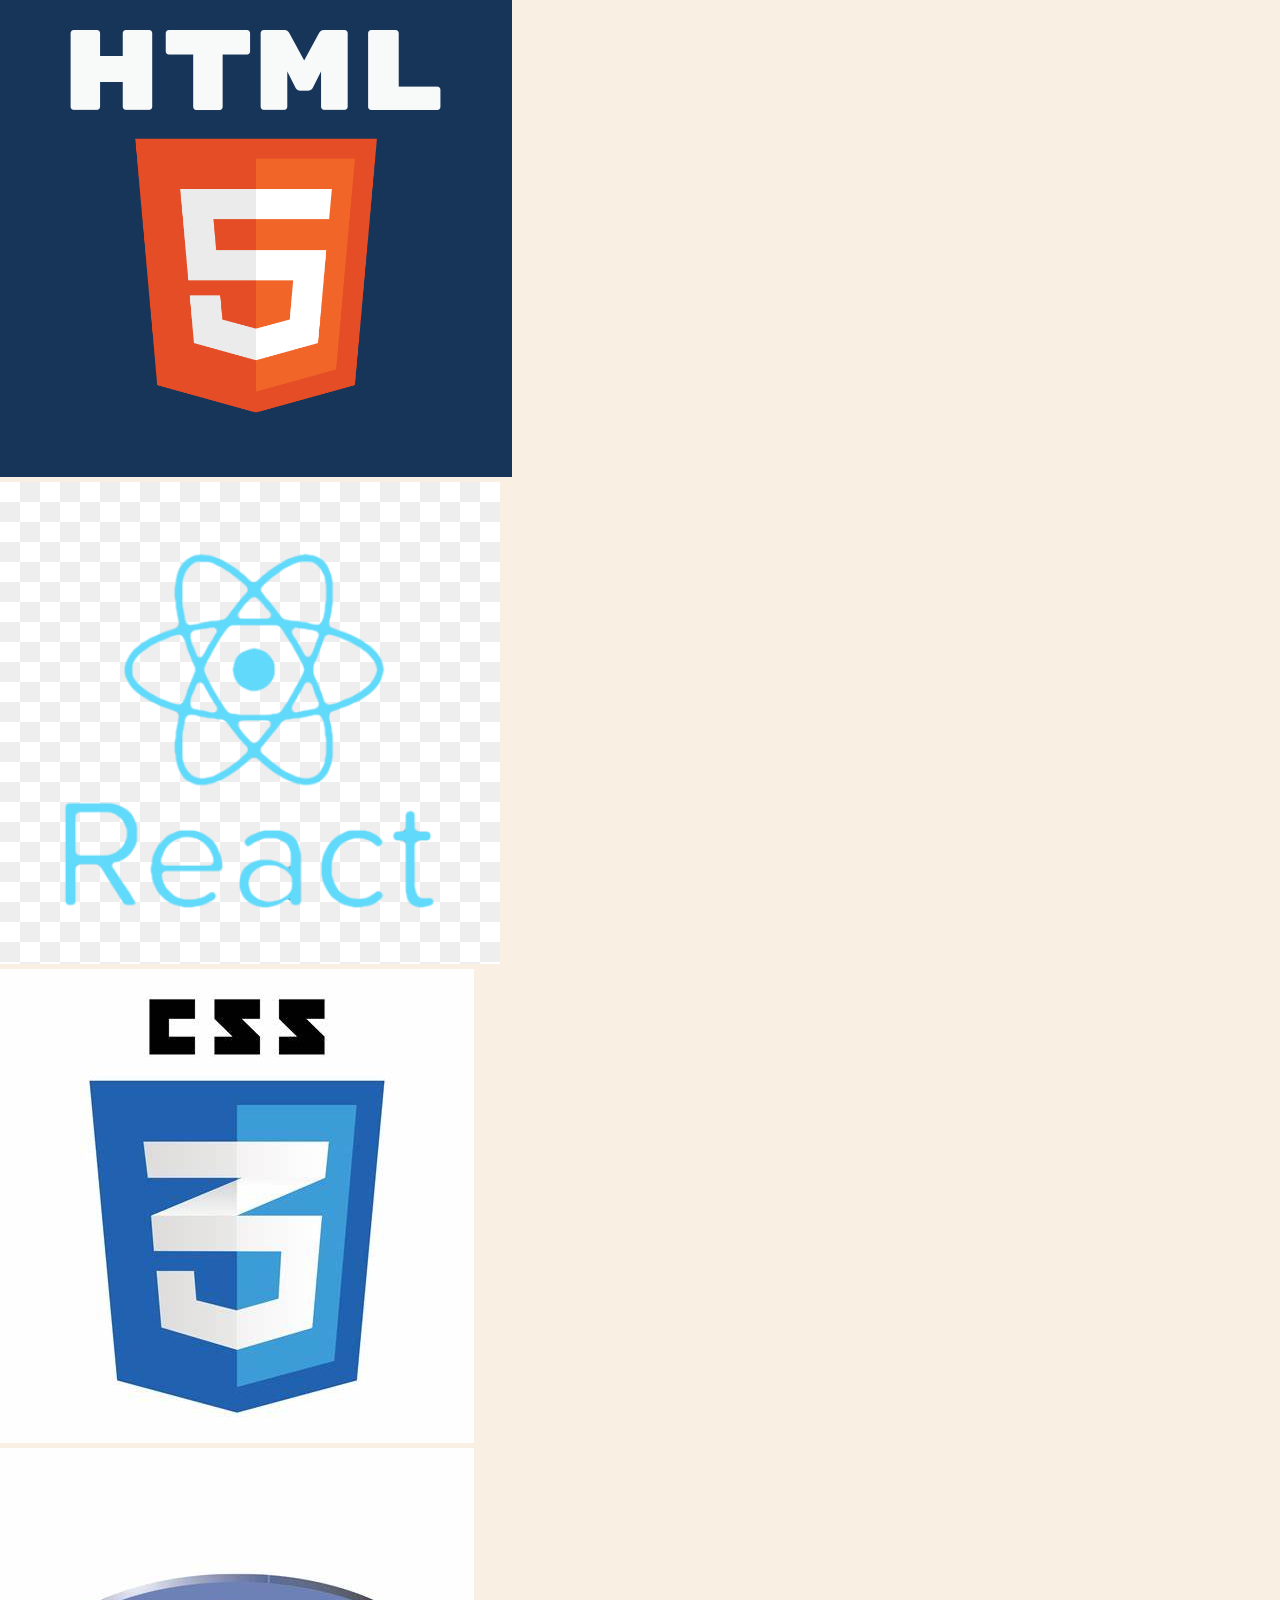
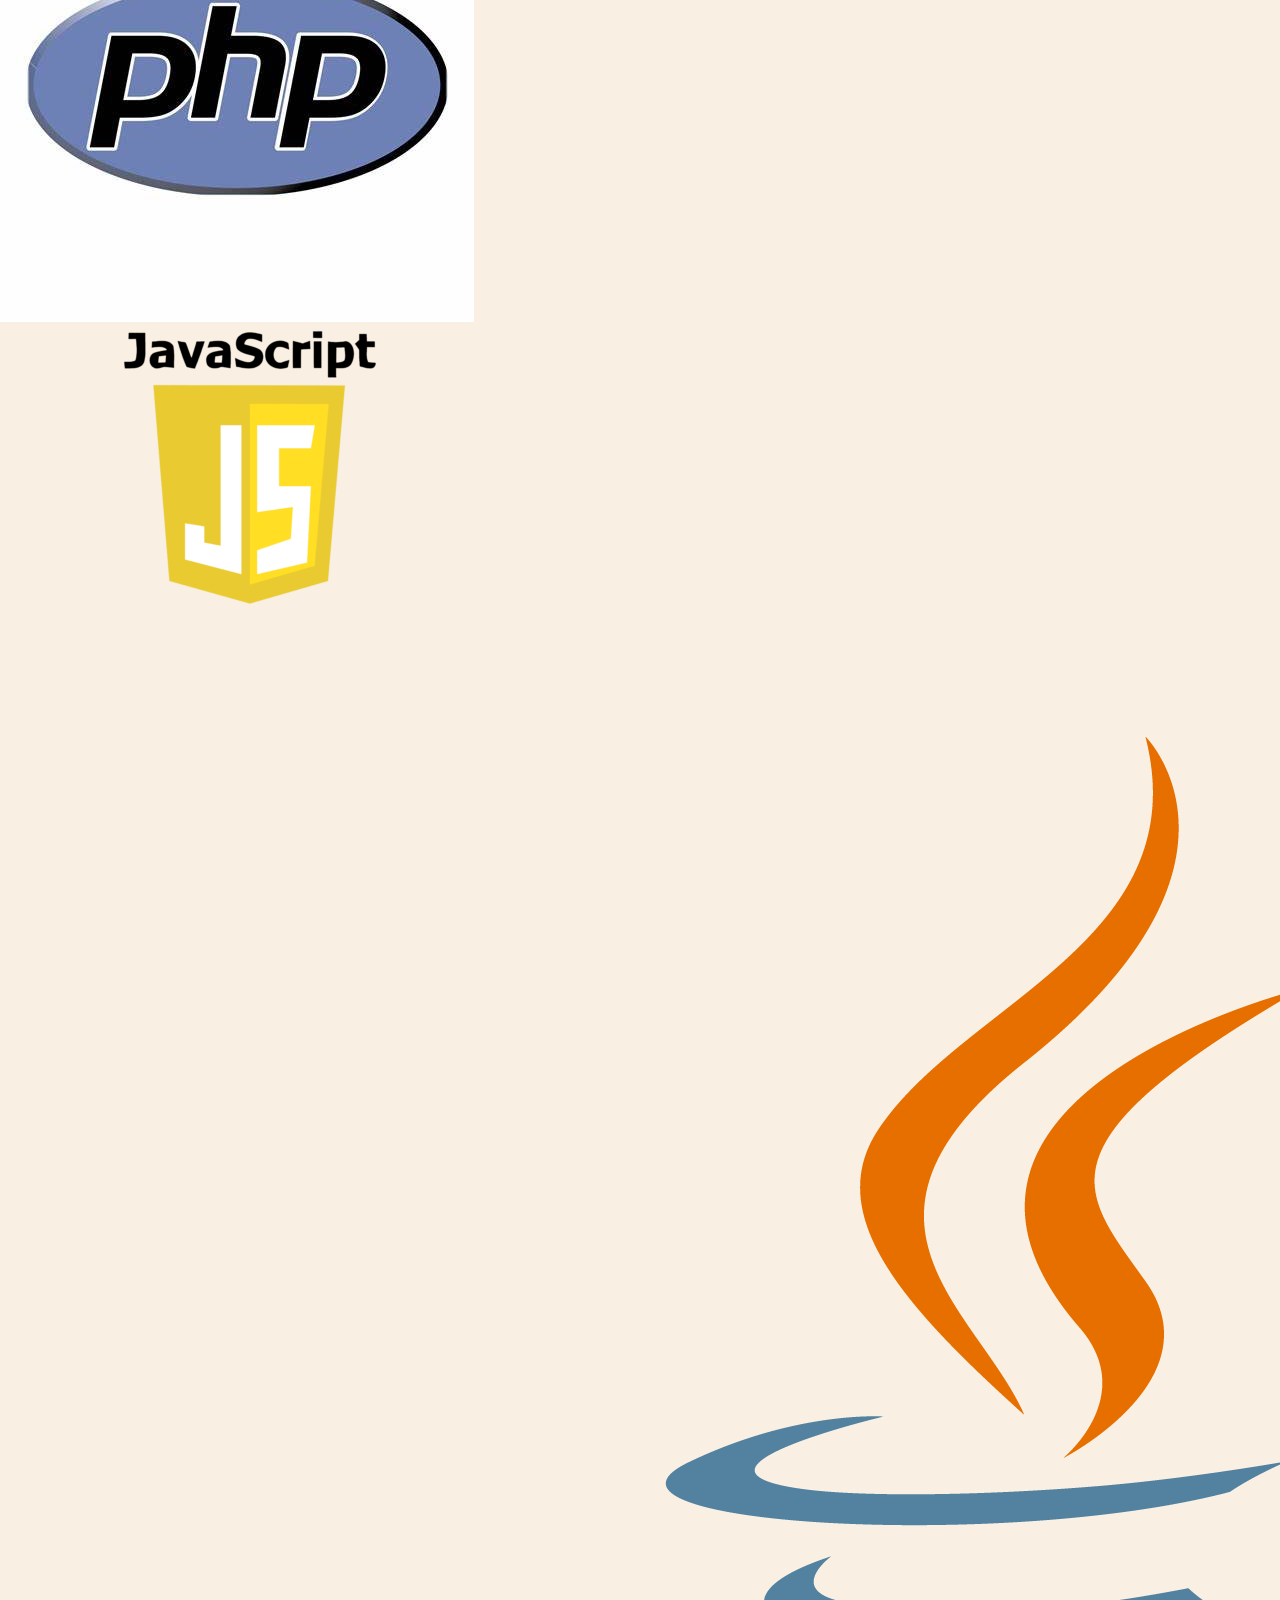
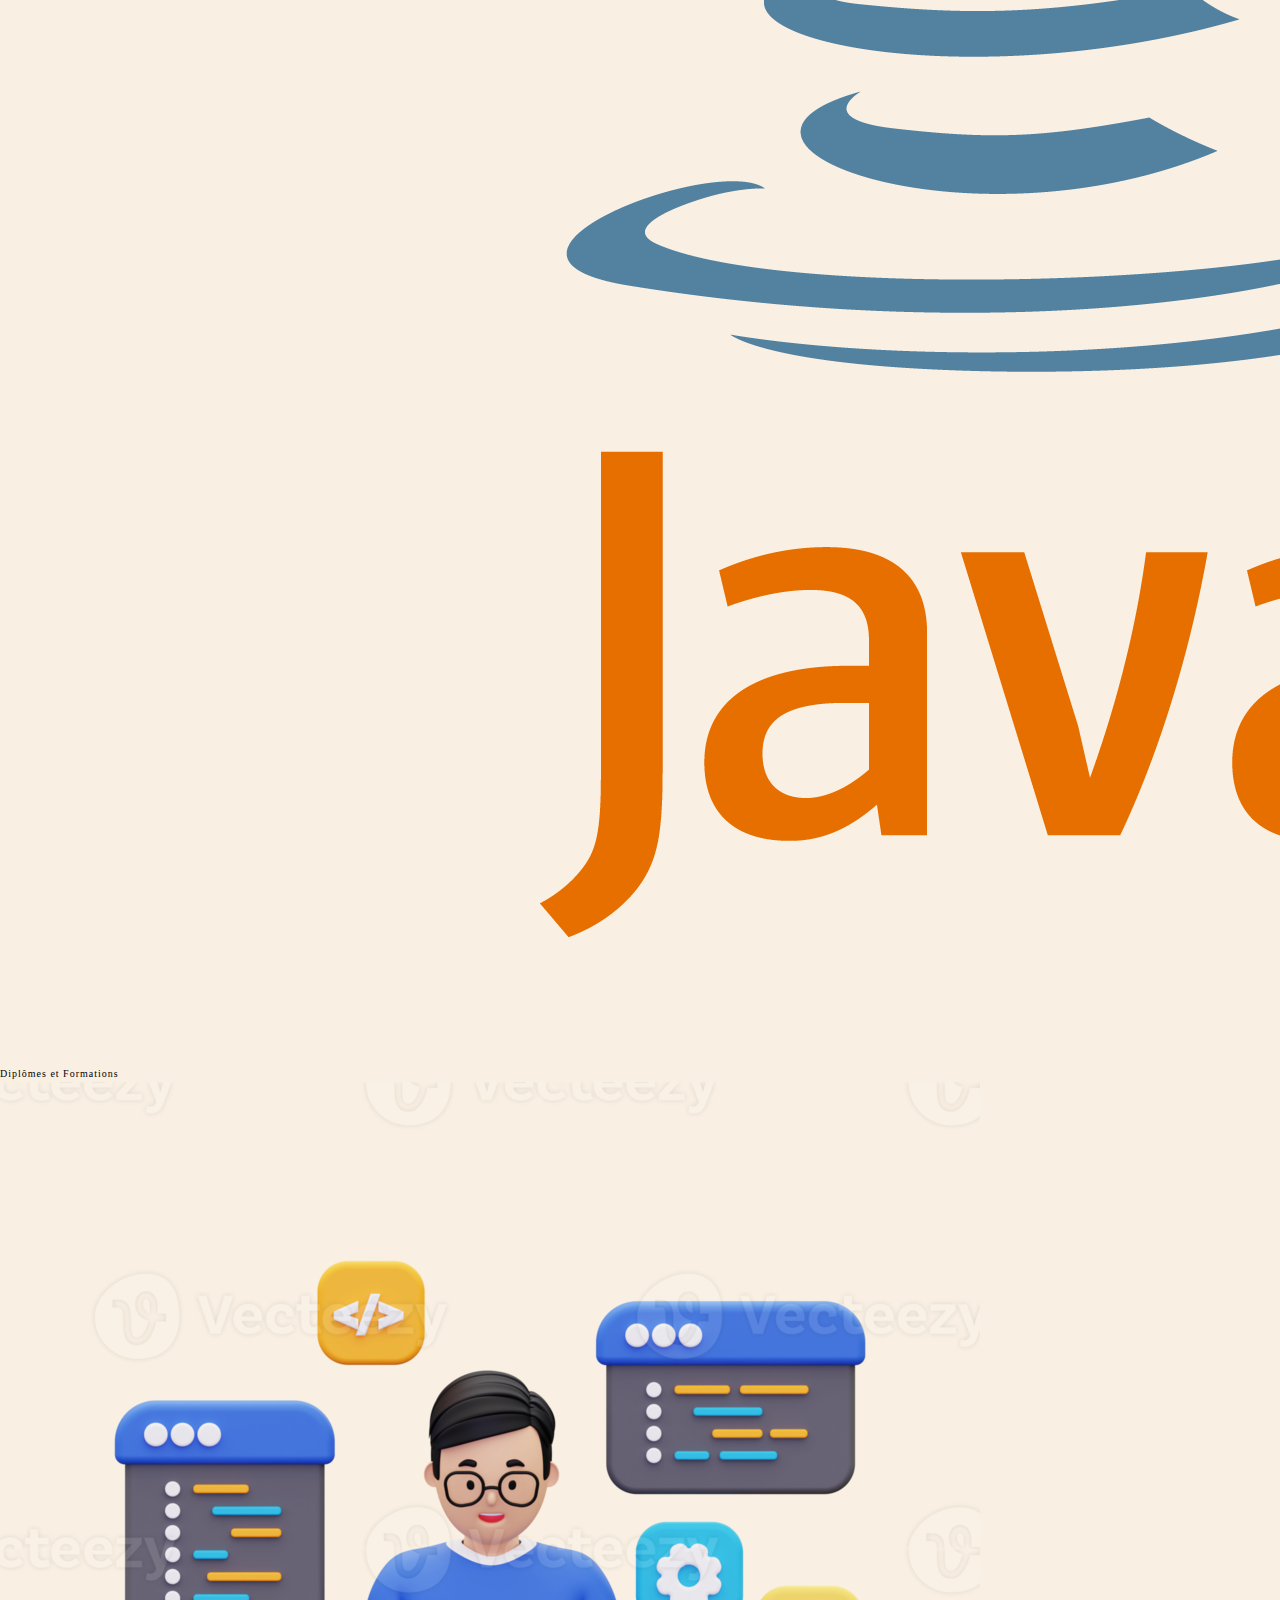
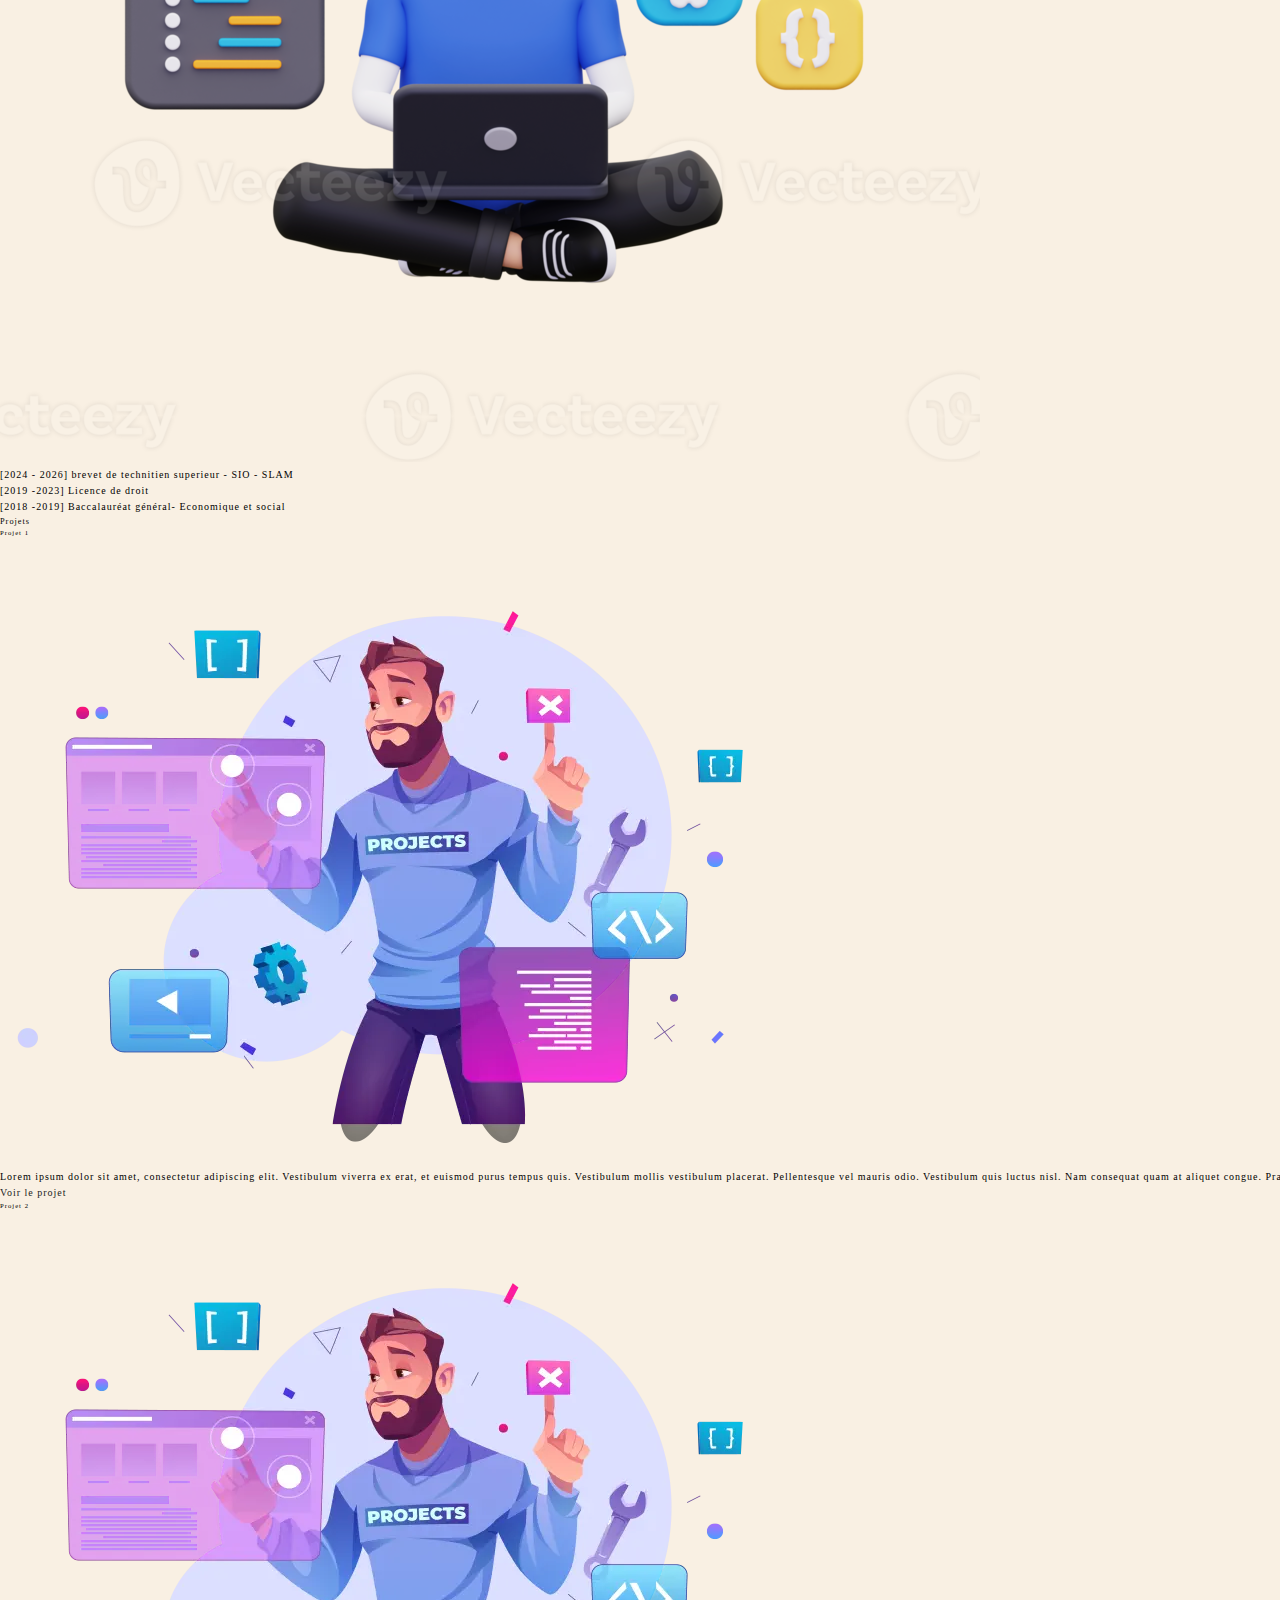
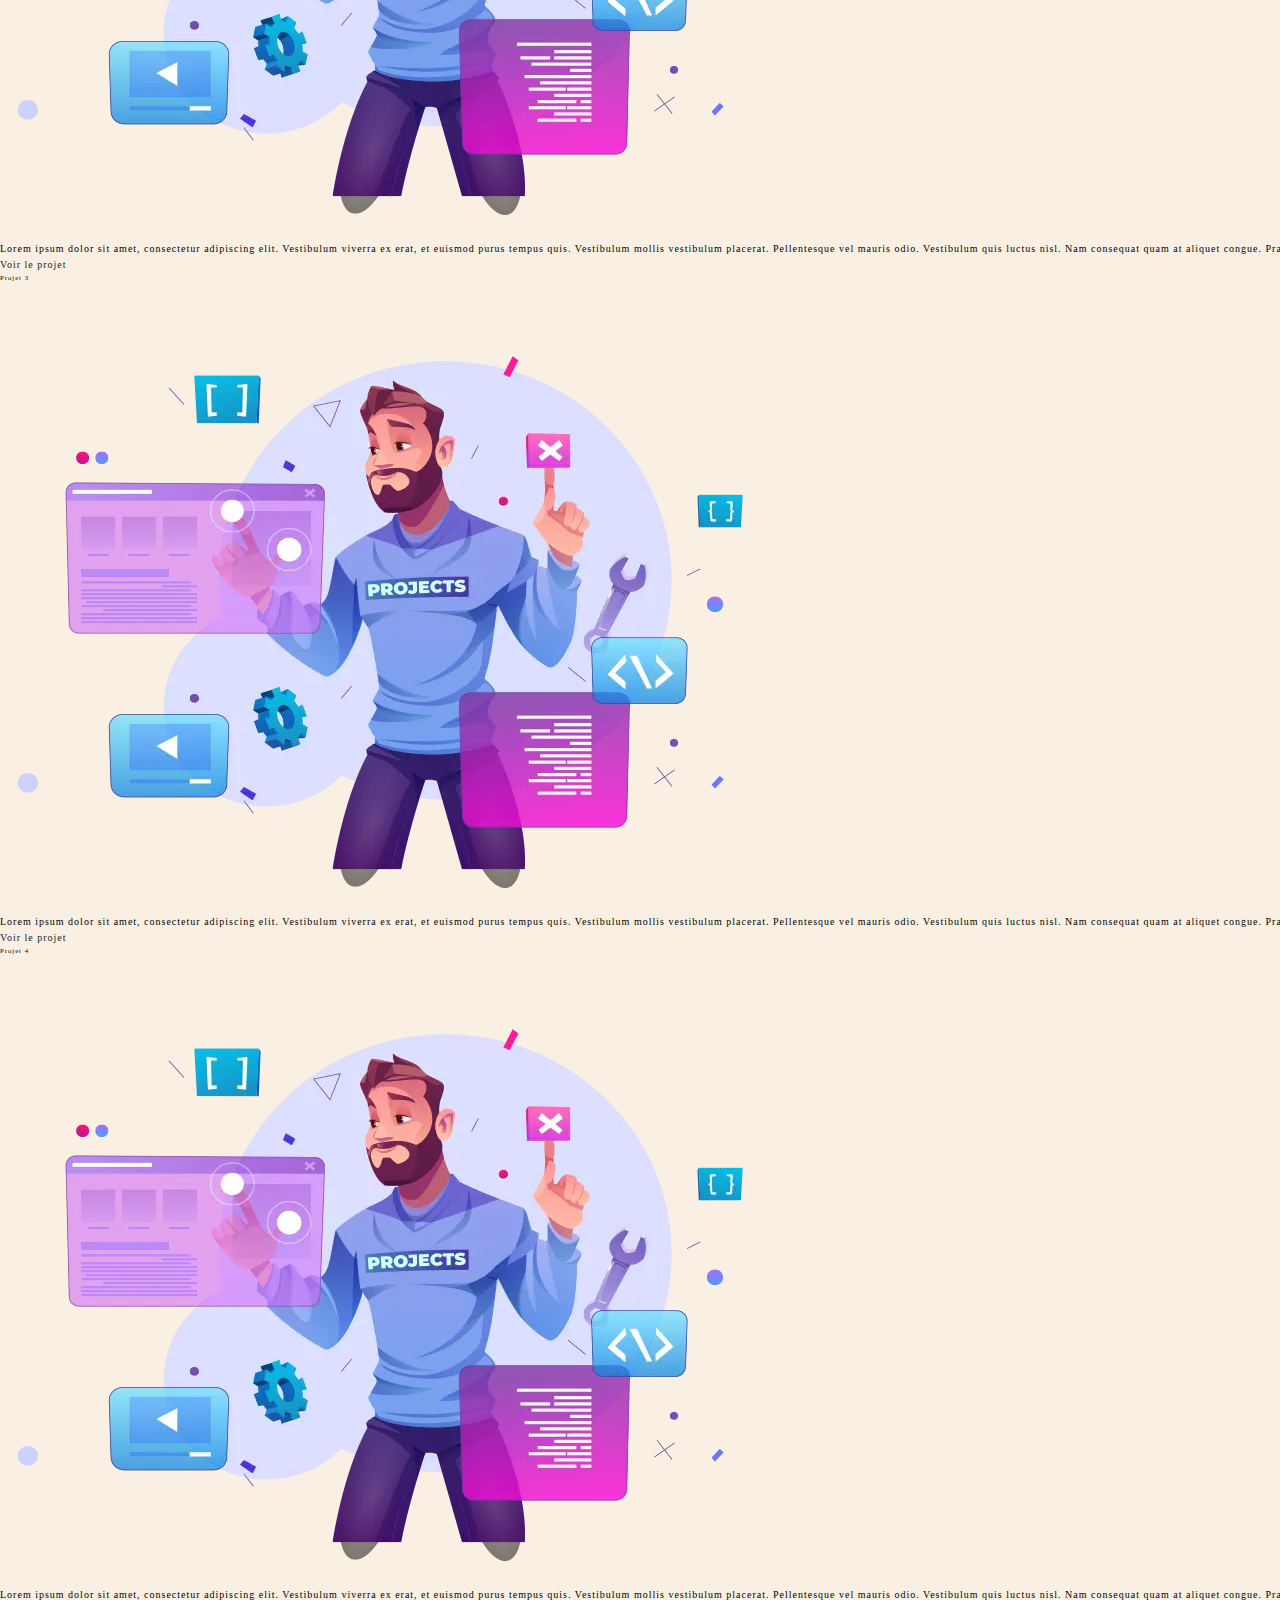
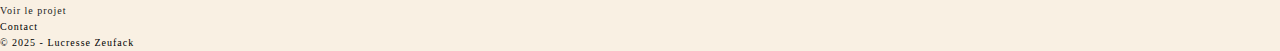
==== commit 33565714: "html" ====
--- a/index.html
+++ b/index.html
@@ -56,27 +56,27 @@
         </section>
 
         <section id="projets" aria-labelledby="titre-projets">
-            <h2 id="titre-projets">Projets</h2>
+            <h5 id="titre-projets">Projets</h5>
             <article>
-                <h3>Projet 1</h3>
+                <h6>Projet 1</h6>
                 <img src="./asset/avonet-blog-image-1.webp" alt="">
                 <p>Lorem ipsum dolor sit amet, consectetur adipiscing elit. Vestibulum viverra ex erat, et euismod purus tempus quis. Vestibulum mollis vestibulum placerat. Pellentesque vel mauris odio. Vestibulum quis luctus nisl. Nam consequat quam at aliquet congue. Praesent a ante nisi. Maecenas vulputate eget felis quis scelerisque.</p>
                 <a href="#lien-vers-le-projet" target="_blank">Voir le projet</a>
             </article>
             <article>
-                <h3>Projet 2</h3>
+                <h6>Projet 2</h6>
                 <img src="./asset/avonet-blog-image-1.webp" alt="">
                 <p>Lorem ipsum dolor sit amet, consectetur adipiscing elit. Vestibulum viverra ex erat, et euismod purus tempus quis. Vestibulum mollis vestibulum placerat. Pellentesque vel mauris odio. Vestibulum quis luctus nisl. Nam consequat quam at aliquet congue. Praesent a ante nisi. Maecenas vulputate eget felis quis scelerisque.</p>
                 <a href="#lien-vers-le-projet" target="_blank">Voir le projet</a>
             </article>
             <article>
-                <h3>Projet 3</h3>
+                <h6>Projet 3</h6>
                 <img src="./asset/avonet-blog-image-1.webp" alt="">
                 <p>Lorem ipsum dolor sit amet, consectetur adipiscing elit. Vestibulum viverra ex erat, et euismod purus tempus quis. Vestibulum mollis vestibulum placerat. Pellentesque vel mauris odio. Vestibulum quis luctus nisl. Nam consequat quam at aliquet congue. Praesent a ante nisi. Maecenas vulputate eget felis quis scelerisque.</p>
                 <a href="#lien-vers-le-projet" target="_blank">Voir le projet</a>
             </article>
             <article>
-                <h3>Projet 4</h3>
+                <h6>Projet 4</h6>
                 <img src="./asset/avonet-blog-image-1.webp" alt="">
                 <p>Lorem ipsum dolor sit amet, consectetur adipiscing elit. Vestibulum viverra ex erat, et euismod purus tempus quis. Vestibulum mollis vestibulum placerat. Pellentesque vel mauris odio. Vestibulum quis luctus nisl. Nam consequat quam at aliquet congue. Praesent a ante nisi. Maecenas vulputate eget felis quis scelerisque.</p>
                 <a href="#lien-vers-le-projet" target="_blank">Voir le projet</a>
@@ -87,7 +87,7 @@
 
     <footer>
         <div id="contact" role="region" aria-labelledby="titre-contact">
-            <h2 id="titre-contact">Contact</h2>
+            <h7 id="titre-contact">Contact</h7>
             
         </div>
         <p>&copy; 2025 - Lucresse Zeufack</p>
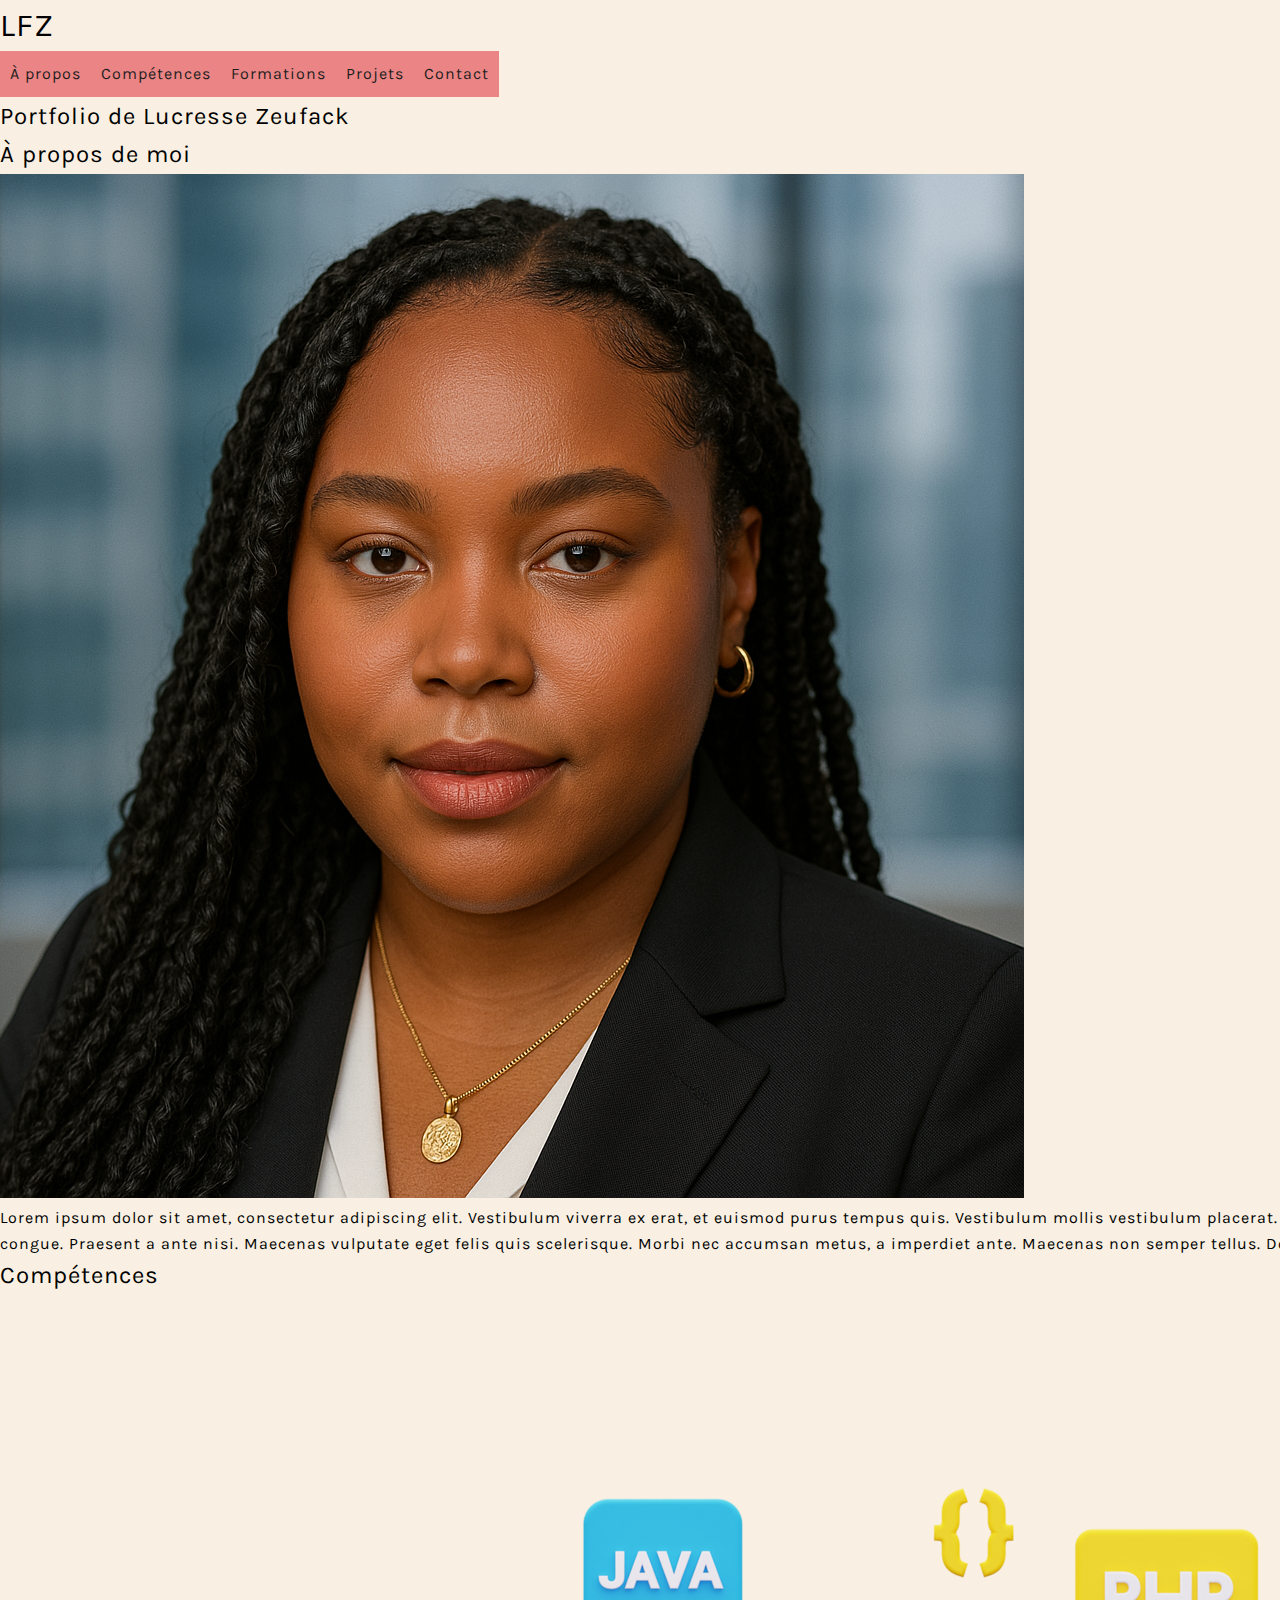
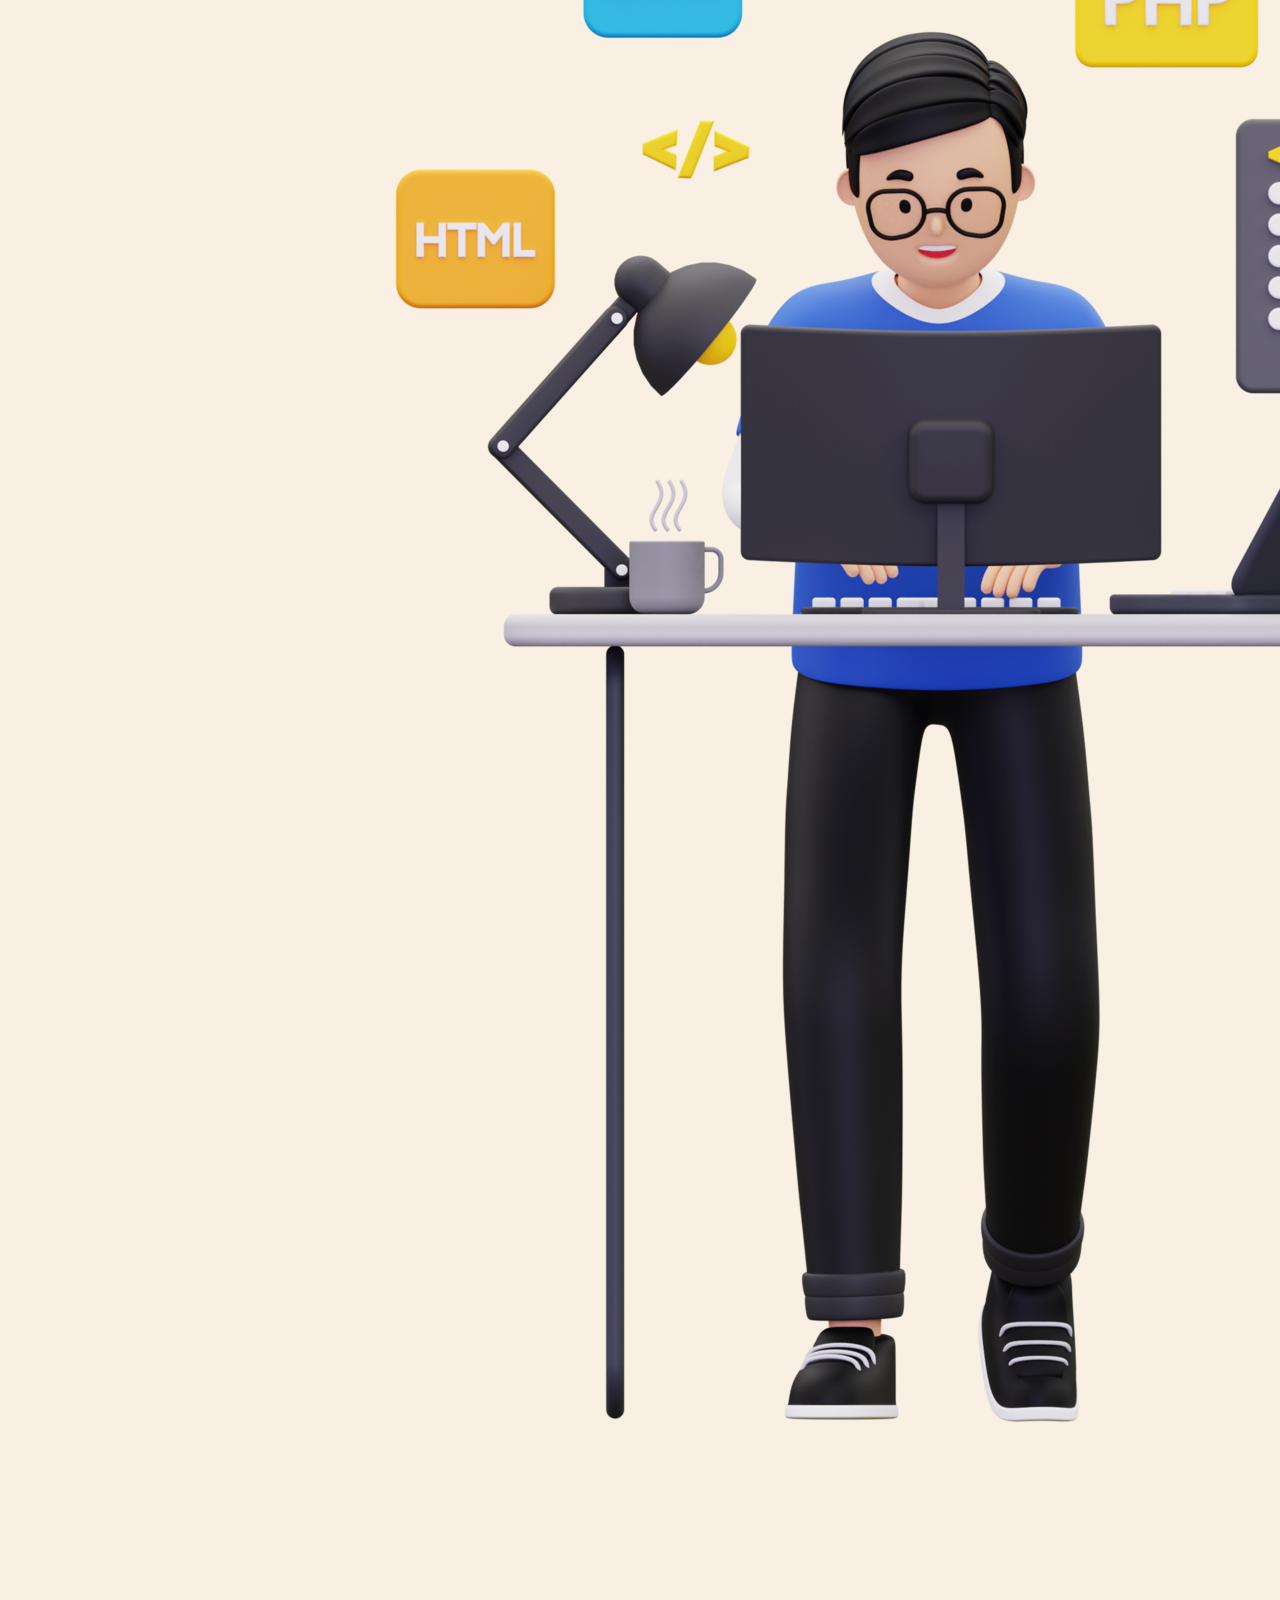
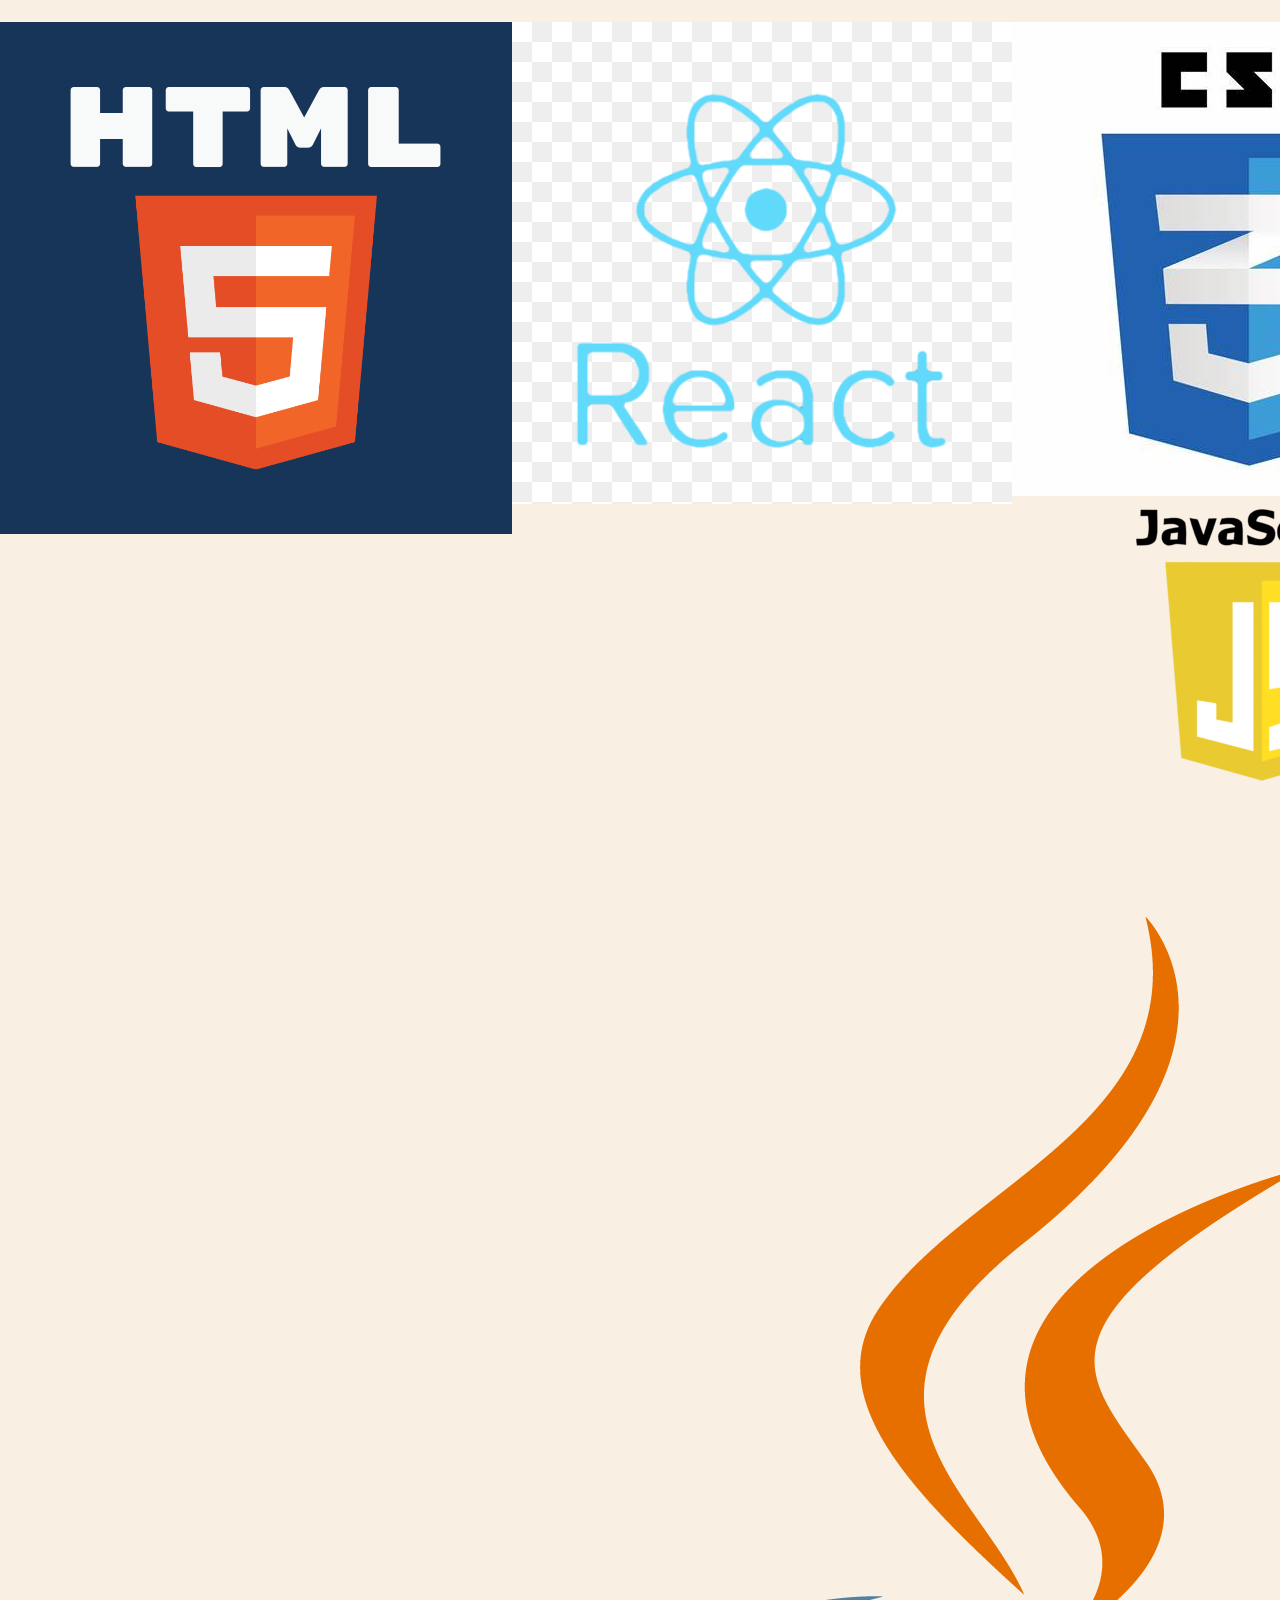
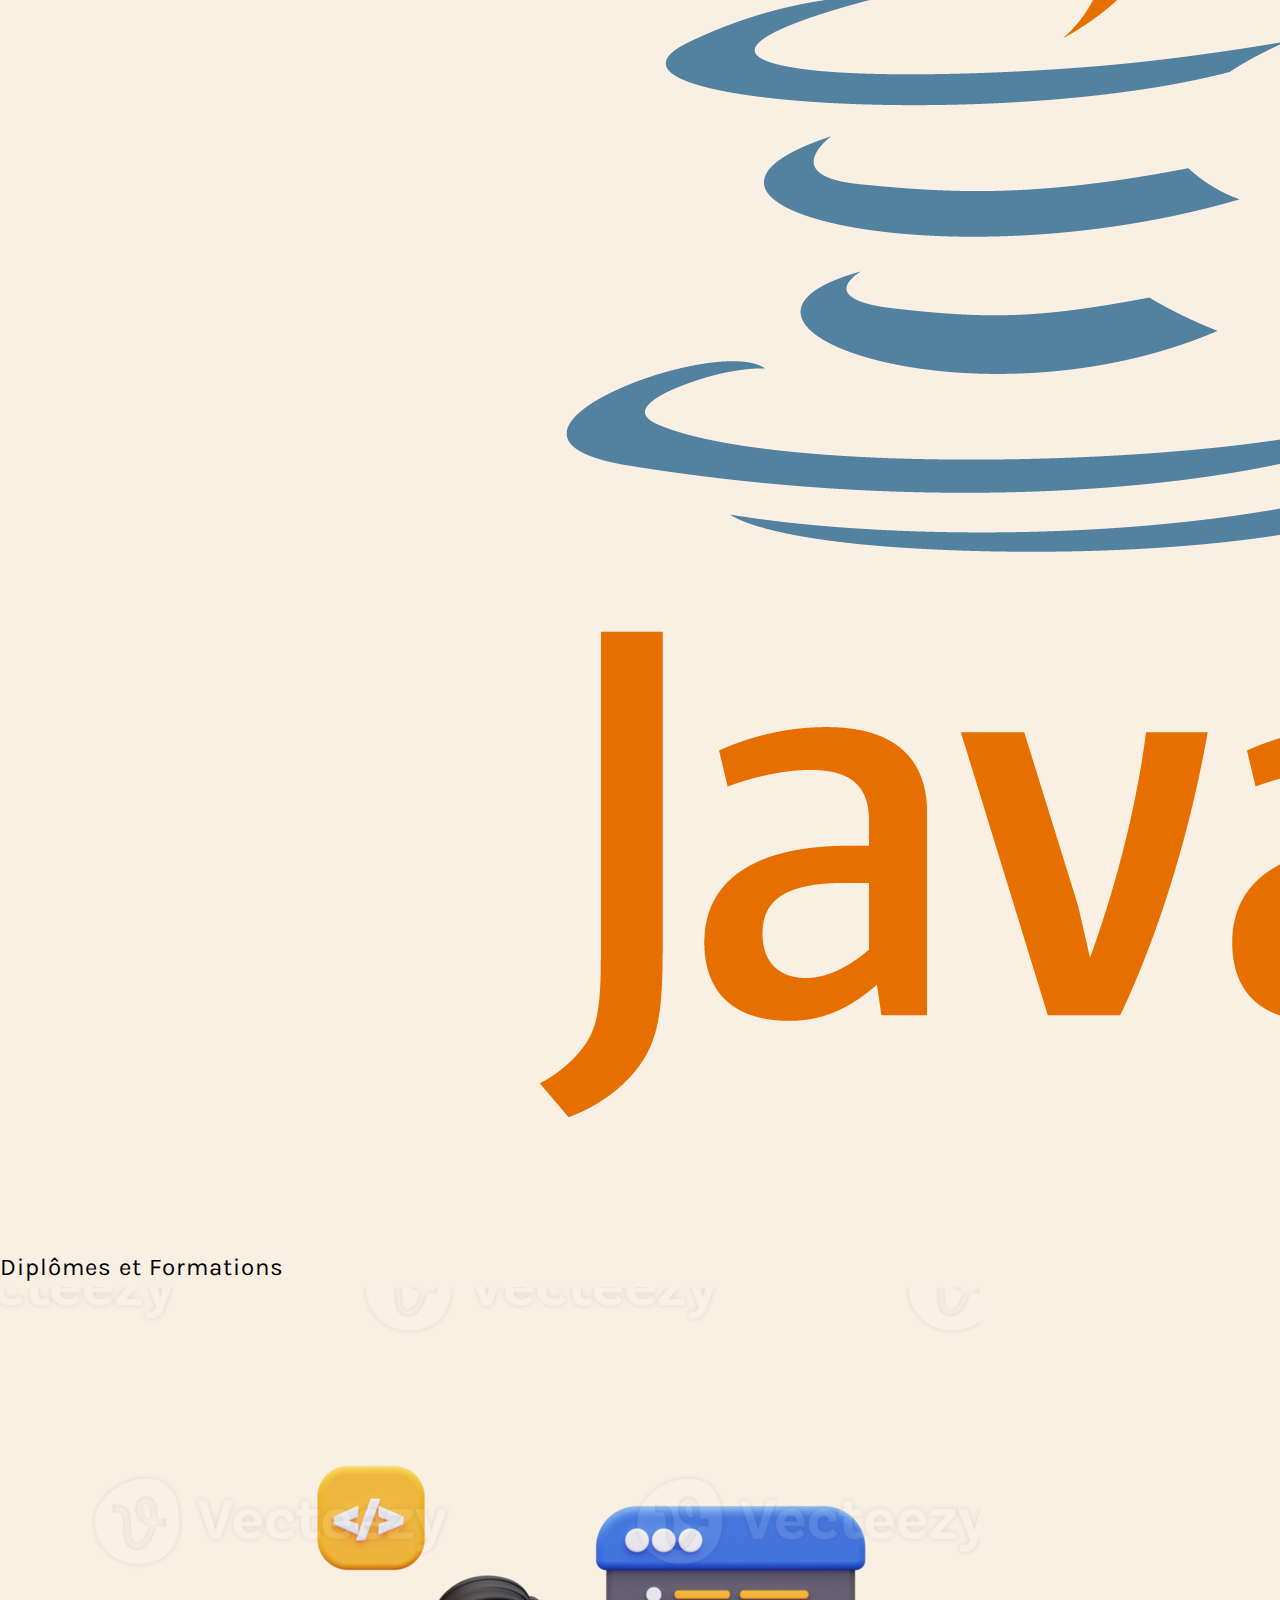
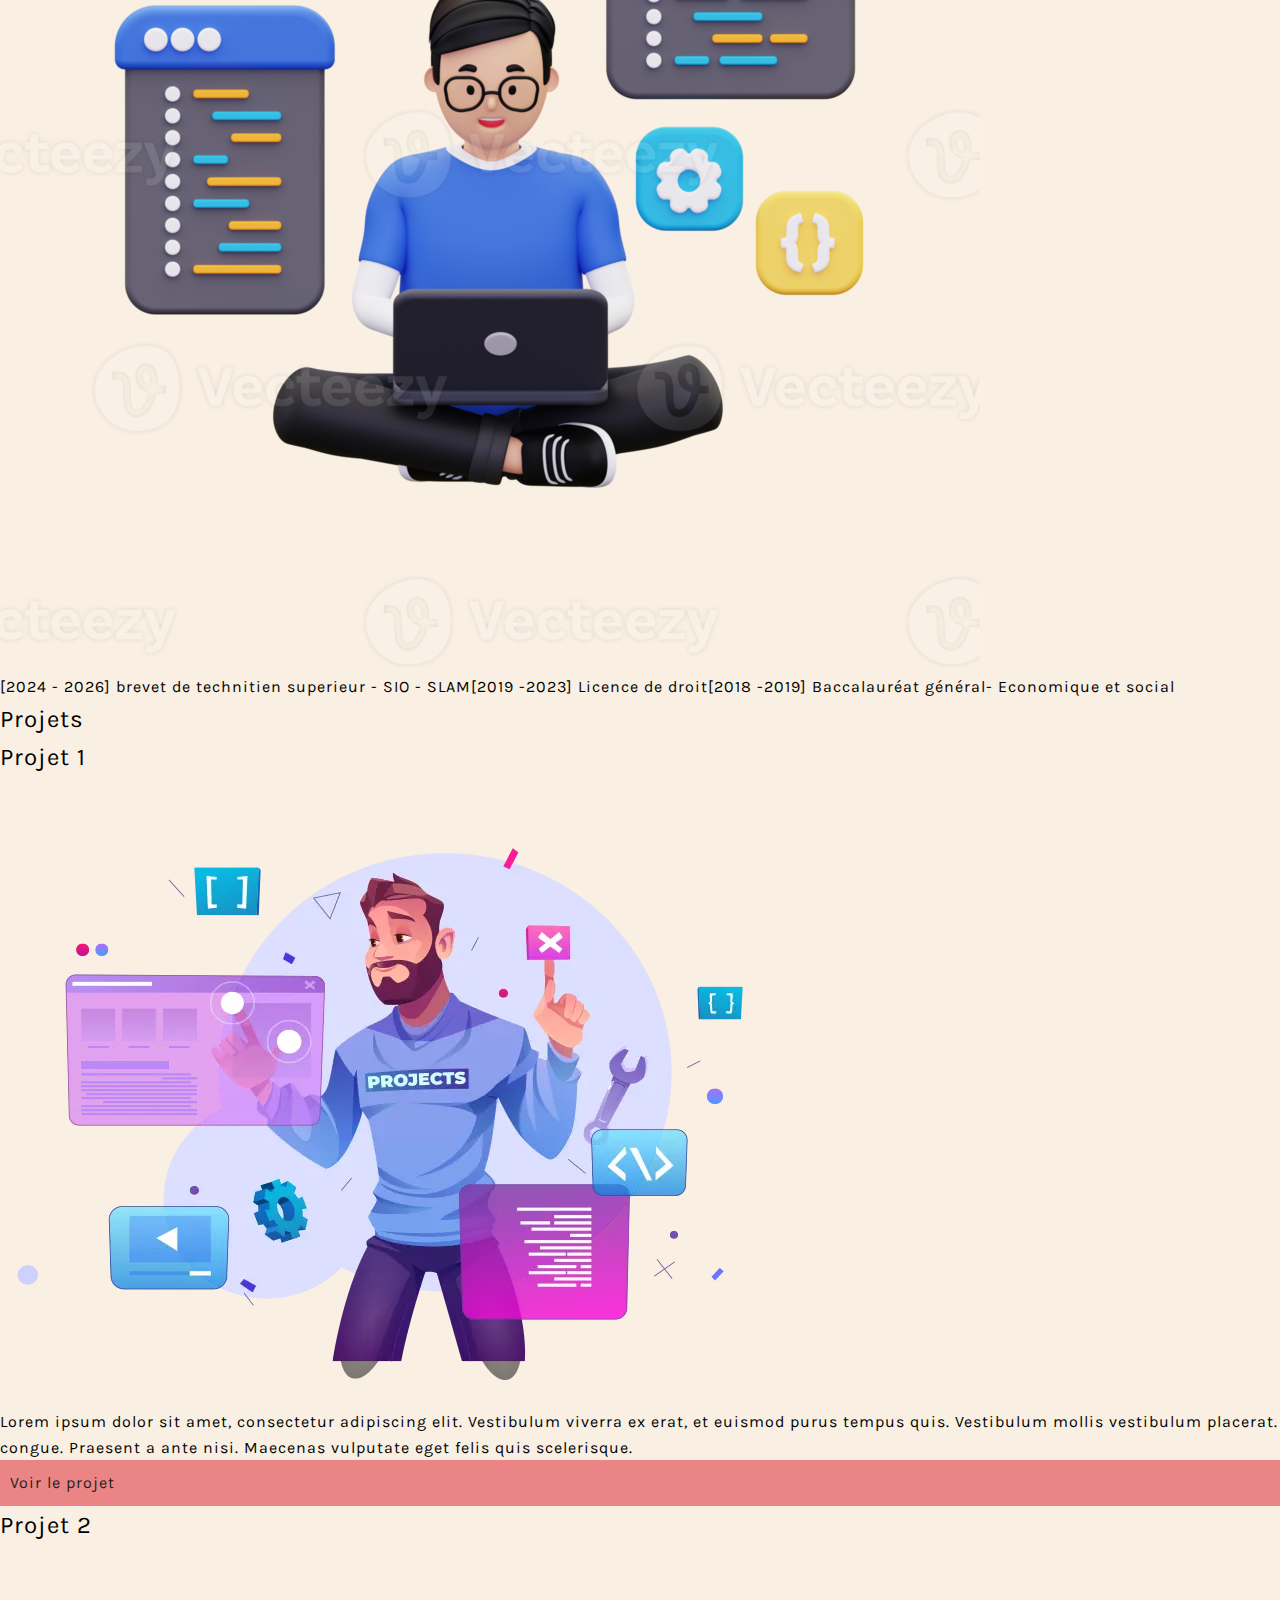
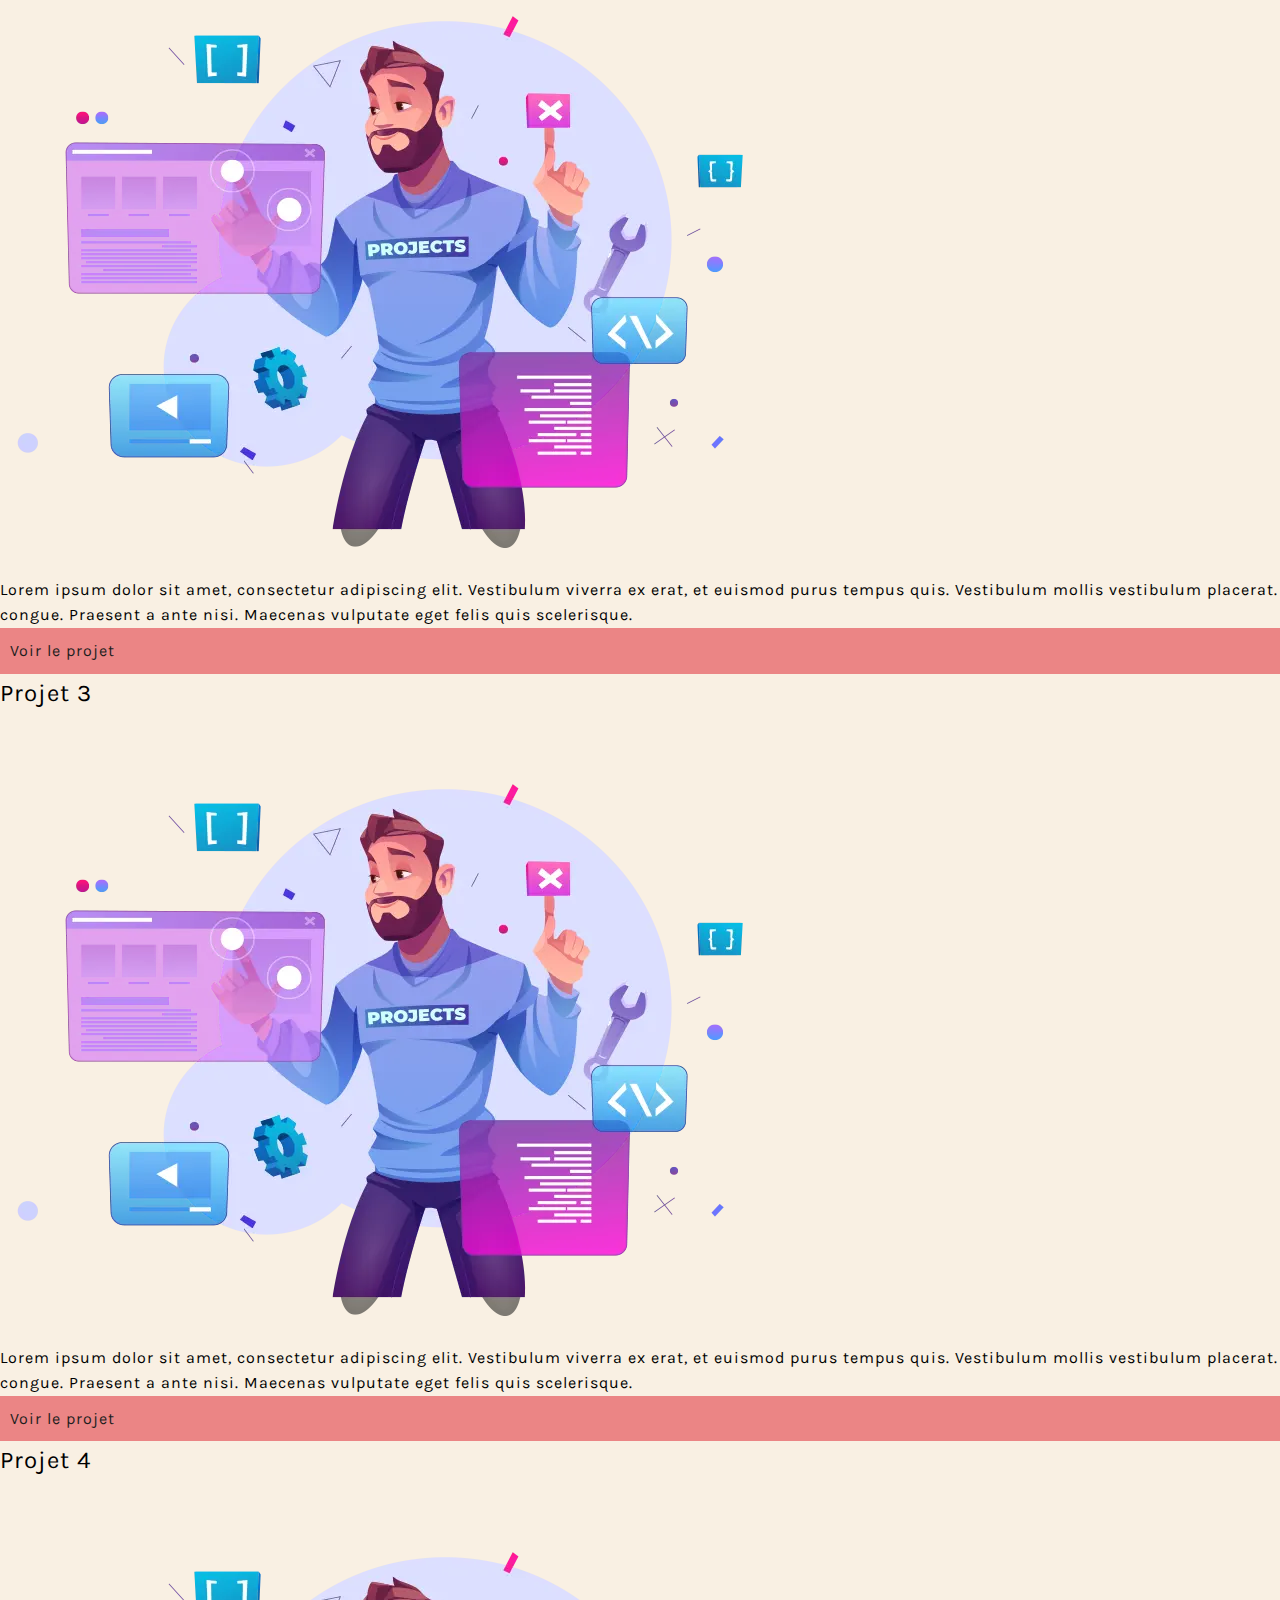
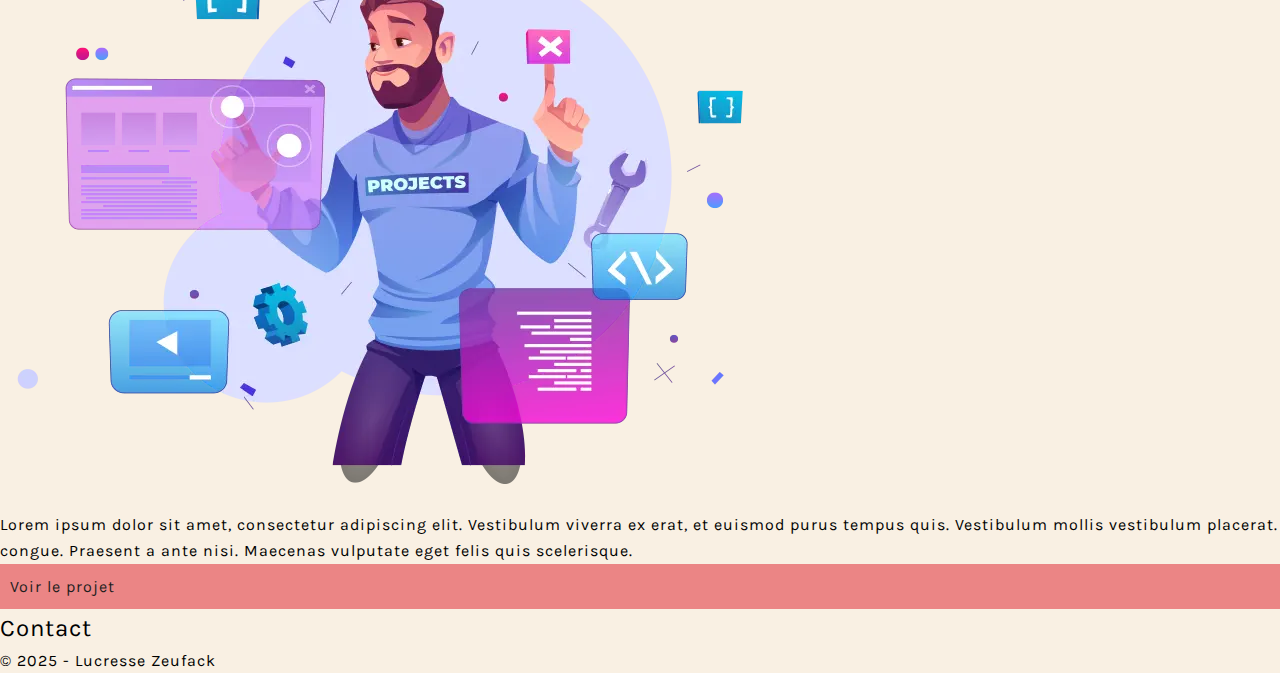
==== commit 26584662: "html" ====
--- a/index.html
+++ b/index.html
@@ -31,7 +31,7 @@
         </section>
 
         <section id="competences" aria-labelledby="titre-competences">
-            <h3 id="titre-competences">Compétences</h3>
+            <h2 id="titre-competences">Compétences</h2>
             <img src="./asset/3d-web-developer-working-on-project-illustration-png.webp" alt="">
             <ul>
                 <li><img src="./asset/unnamed.png" alt=""></li>
@@ -46,7 +46,7 @@
         </section>
 
         <section id="formations" aria-labelledby="titre-formations">
-            <h4 id="titre-formations">Diplômes et Formations</h4>
+            <h2 id="titre-formations">Diplômes et Formations</h2>
             <img src="./asset/3d-website-developer-working-on-laptop-illustration-png.webp" alt="">
             <ul>
                 <li><time datetime="2026-08-01">[2024 - 2026]</time> brevet de technitien superieur - SIO - SLAM</li>
@@ -56,27 +56,27 @@
         </section>
 
         <section id="projets" aria-labelledby="titre-projets">
-            <h5 id="titre-projets">Projets</h5>
+            <h2 id="titre-projets">Projets</h2>
             <article>
-                <h6>Projet 1</h6>
+                <h2>Projet 1</h2>
                 <img src="./asset/avonet-blog-image-1.webp" alt="">
                 <p>Lorem ipsum dolor sit amet, consectetur adipiscing elit. Vestibulum viverra ex erat, et euismod purus tempus quis. Vestibulum mollis vestibulum placerat. Pellentesque vel mauris odio. Vestibulum quis luctus nisl. Nam consequat quam at aliquet congue. Praesent a ante nisi. Maecenas vulputate eget felis quis scelerisque.</p>
                 <a href="#lien-vers-le-projet" target="_blank">Voir le projet</a>
             </article>
             <article>
-                <h6>Projet 2</h6>
+                <h2>Projet 2</h2>
                 <img src="./asset/avonet-blog-image-1.webp" alt="">
                 <p>Lorem ipsum dolor sit amet, consectetur adipiscing elit. Vestibulum viverra ex erat, et euismod purus tempus quis. Vestibulum mollis vestibulum placerat. Pellentesque vel mauris odio. Vestibulum quis luctus nisl. Nam consequat quam at aliquet congue. Praesent a ante nisi. Maecenas vulputate eget felis quis scelerisque.</p>
                 <a href="#lien-vers-le-projet" target="_blank">Voir le projet</a>
             </article>
             <article>
-                <h6>Projet 3</h6>
+                <h2>Projet 3</h2>
                 <img src="./asset/avonet-blog-image-1.webp" alt="">
                 <p>Lorem ipsum dolor sit amet, consectetur adipiscing elit. Vestibulum viverra ex erat, et euismod purus tempus quis. Vestibulum mollis vestibulum placerat. Pellentesque vel mauris odio. Vestibulum quis luctus nisl. Nam consequat quam at aliquet congue. Praesent a ante nisi. Maecenas vulputate eget felis quis scelerisque.</p>
                 <a href="#lien-vers-le-projet" target="_blank">Voir le projet</a>
             </article>
             <article>
-                <h6>Projet 4</h6>
+                <h2>Projet 4</h2>
                 <img src="./asset/avonet-blog-image-1.webp" alt="">
                 <p>Lorem ipsum dolor sit amet, consectetur adipiscing elit. Vestibulum viverra ex erat, et euismod purus tempus quis. Vestibulum mollis vestibulum placerat. Pellentesque vel mauris odio. Vestibulum quis luctus nisl. Nam consequat quam at aliquet congue. Praesent a ante nisi. Maecenas vulputate eget felis quis scelerisque.</p>
                 <a href="#lien-vers-le-projet" target="_blank">Voir le projet</a>
@@ -87,7 +87,7 @@
 
     <footer>
         <div id="contact" role="region" aria-labelledby="titre-contact">
-            <h7 id="titre-contact">Contact</h7>
+            <h2 id="titre-contact">Contact</h2>
             
         </div>
         <p>&copy; 2025 - Lucresse Zeufack</p>
--- a/css/main.css
+++ b/css/main.css
@@ -21,3 +21,21 @@
     --bgcolor-buttun : #EB8585;
 }
 
+li {
+    display: inline;
+    float: left;
+}
+
+ul{
+    overflow: hidden;
+}
+  
+a {
+    display: flex;
+    padding: 1rem;
+    background-color: #EB8585;
+  }
+
+body{
+    background-color: var(--bgcolor);
+}
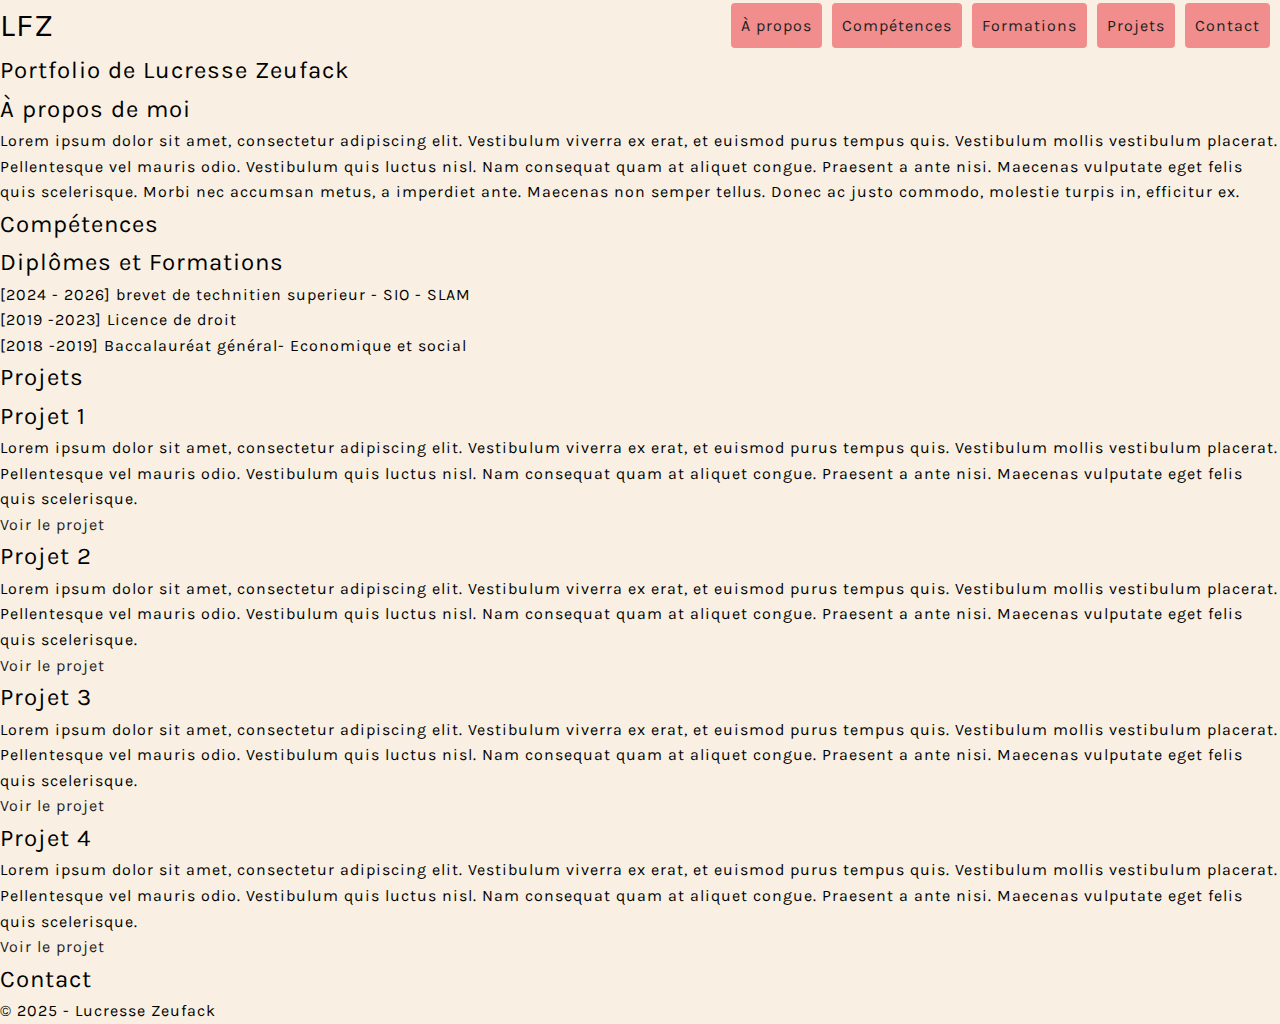
==== commit 80fd72c6: "html" ====
--- a/index.html
+++ b/index.html
@@ -4,7 +4,7 @@
     <meta charset="UTF-8">
     <meta name="viewport" content="width=device-width, initial-scale=1.0">
     <title>portfolio LFZ</title>
-    <link rel="stylesheet" href="../css/main.css">
+    <link rel="stylesheet" href="./css/main.css">
 </head>
 <body>
     <header>
@@ -18,12 +18,13 @@
                 <li><a href="#contact">Contact</a></li>
             </ul>
         </nav>
+       
+    </header>
+
+    <main>
         <section id="introduction">
             <h2>Portfolio de Lucresse Zeufack</h2>
         </section>
-    </header>
-
-    <main>
         <section id="a-propos" aria-labelledby="titre-a-propos">
             <h2 id="titre-a-propos">À propos de moi</h2>
             <img src="./asset/690BBDC5-85F1-4F6B-9E8A-28879486DB24.PNG" alt="header">
--- a/css/main.css
+++ b/css/main.css
@@ -21,21 +21,32 @@
     --bgcolor-buttun : #EB8585;
 }
 
-li {
-    display: inline;
-    float: left;
+
+header{
+    display: flex;
+    flex-direction: row;
+    justify-content: space-between;
+    align-items: center;
+}
+header nav ul{
+    display: flex;
+    flex-direction: row;
+    justify-content: space-between;
+    align-items: center;
+    padding: 0 0 0 2rem;
+
+}
+header nav ul li{
+    padding: 1rem;
+    margin-right: 1rem;
+    border-radius: .4rem;
+    background-color: #f18d8d;
+    a{
+        display: block;
+        width: 100%;
+    }
 }
 
-ul{
-    overflow: hidden;
-}
-  
-a {
-    display: flex;
-    padding: 1rem;
-    background-color: #EB8585;
-  }
-
-body{
-    background-color: var(--bgcolor);
-}
+img{
+    display: none; /* desactiver le display */
+}